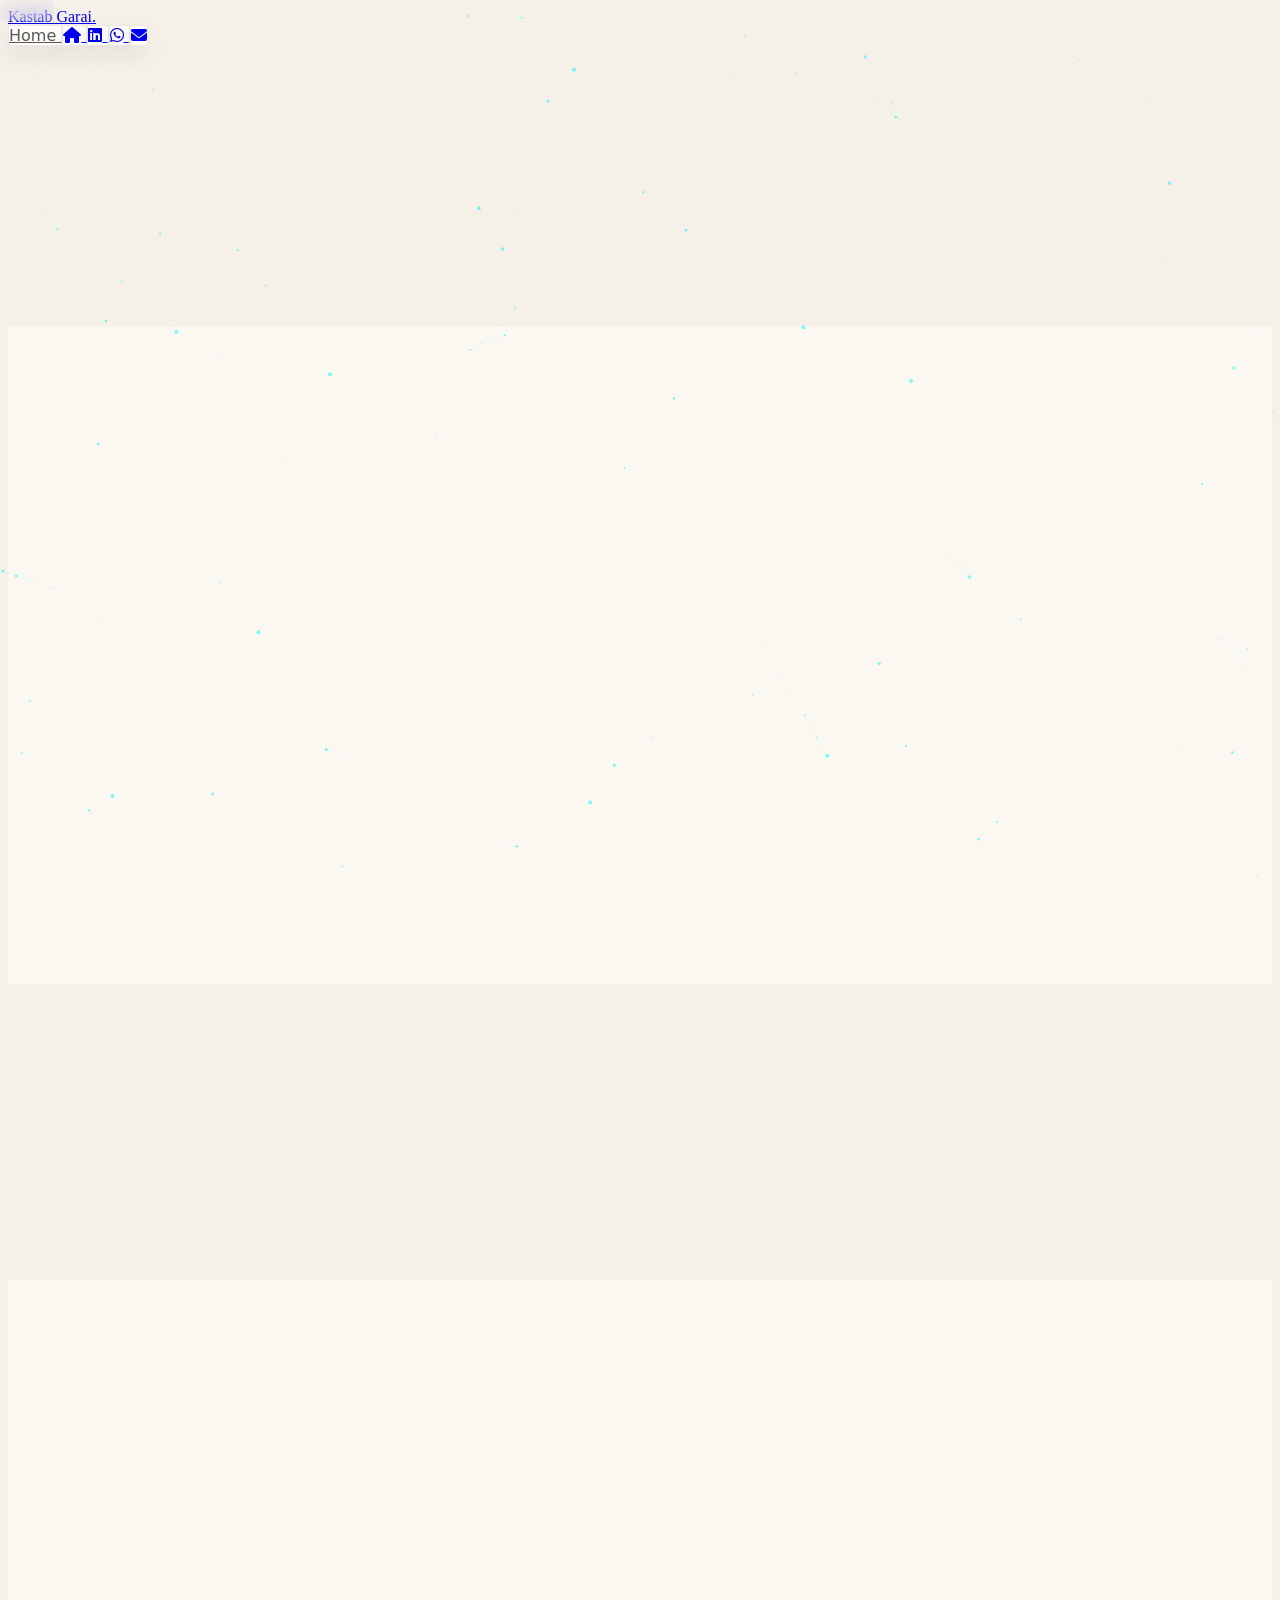
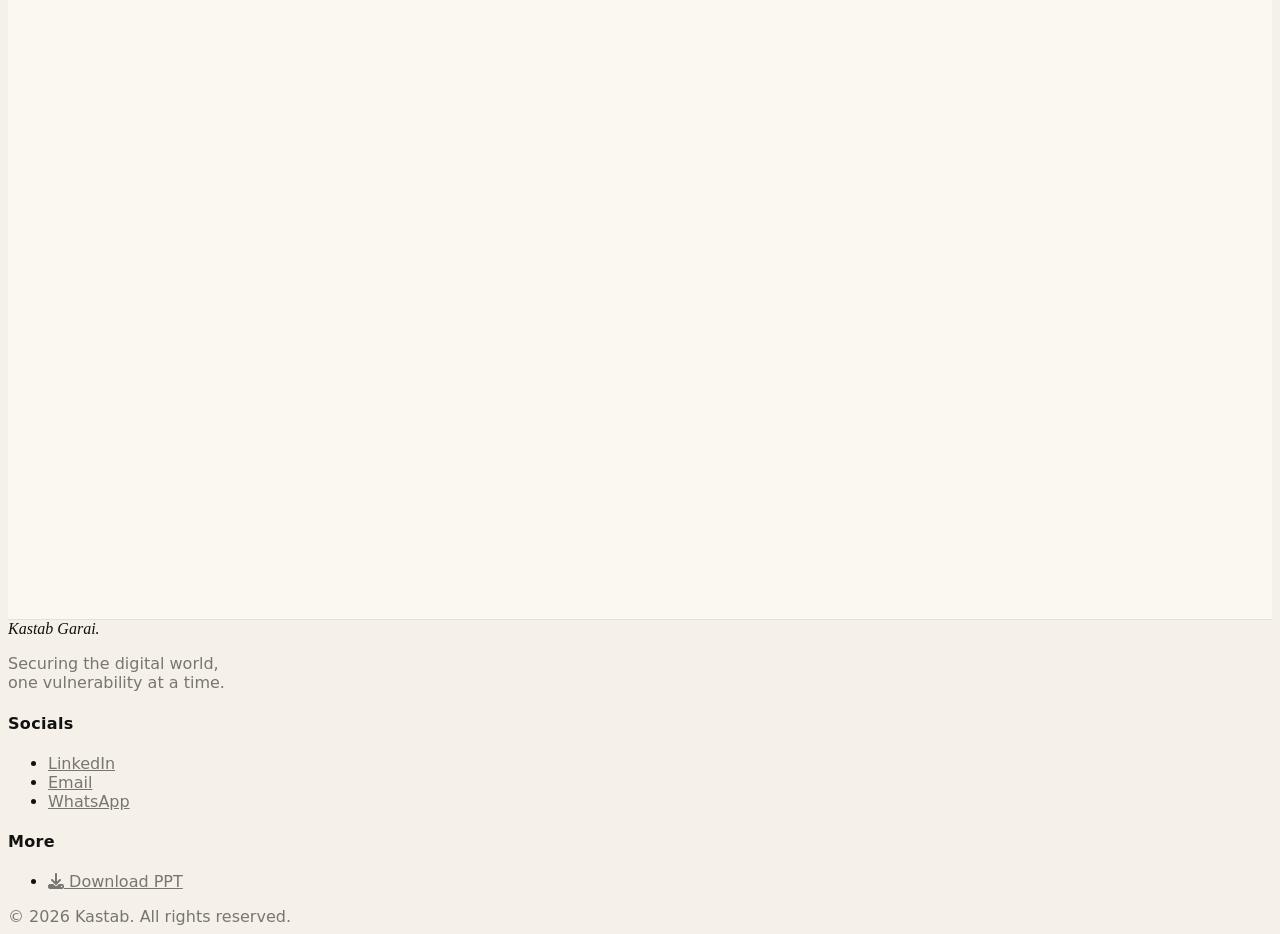
==== cyberinitiative.html @ 03d70a55 "New page updated" ====
<!doctype html>
<html lang="en" class="scroll-smooth">
  <head>
    <meta charset="UTF-8" />
    <meta name="viewport" content="width=device-width, initial-scale=1.0" />
    <title>Cyber Crime Help Initiative</title>

    <link rel="preconnect" href="https://fonts.googleapis.com" />
    <link rel="preconnect" href="https://fonts.gstatic.com" crossorigin />
    
    <link rel="stylesheet" href="https://cdnjs.cloudflare.com/ajax/libs/font-awesome/6.4.0/css/all.min.css" />
    <link rel="stylesheet" href="https://cdn.jsdelivr.net/npm/swiper@10/swiper-bundle.min.css" />
    <link rel="stylesheet" href="assets/css/style.css" />
    <link rel="stylesheet" href="assets/css/madison.css" />

    <script src="https://cdn.tailwindcss.com"></script>
    <script src="assets/js/main.js"></script>
  </head>
  <body class="w-full min-h-screen bg-dark text-white overflow-x-hidden theme-madison">
    
    <!-- NAVBAR (Reused from index.html) -->
    <nav class="flex justify-between items-center py-6 px-[5%] w-full max-w-[1400px] mx-auto relative z-40 transition-all duration-300">
      <div class="italic font-bold text-3xl text-white"
     style="font-family:'Playfair Display', serif;">
  <a href="index.html">Kastab Garai.</a>
</div>

      <div class="flex items-center gap-3 sm:gap-4">
        <a
        href="index.html"
        class="nav-pill px-5 py-2.5 rounded-full nav-link text-sm font-semibold hidden sm:inline-flex items-center"
      >
        Home
      </a>
      
      <a
        href="index.html"
        class="nav-pill w-10 h-10 rounded-full flex items-center justify-center sm:hidden"
        aria-label="Home"
      >
        <i class="fa-solid fa-house text-lg"></i>
      </a>

        <a
          href="https://www.linkedin.com/in/kastab"
          target="_blank"
          rel="noreferrer"
          class="nav-pill w-10 h-10 rounded-full flex items-center justify-center"
          aria-label="LinkedIn"
        >
          <i class="fa-brands fa-linkedin text-lg"></i>
        </a>

        <a
          href="https://wa.me/+916297197002"
          target="_blank"
          rel="noreferrer"
          class="nav-pill w-10 h-10 rounded-full flex items-center justify-center"
          aria-label="WhatsApp"
        >
          <i class="fa-brands fa-whatsapp text-lg"></i>
        </a>

        <a
          href="mailto:founder@bug2build.in"
          class="nav-pill w-10 h-10 rounded-full flex items-center justify-center"
          aria-label="Email"
        >
          <i class="fa-solid fa-envelope text-lg"></i>
        </a>
      </div>
    </nav>

    <!-- HERO SECTION -->
    <section class="relative min-h-[90vh] flex items-center justify-center overflow-hidden border-b border-accent/20">
      <canvas id="particles-bg"></canvas>
      <div class="absolute inset-0 bg-[url('[data-uri]')] pointer-events-none opacity-50"></div>
      <div class="absolute top-1/4 left-1/4 w-[30vw] h-[30vw] bg-purple/20 rounded-full blur-[100px] pointer-events-none mix-blend-screen"></div>
      <div class="absolute bottom-1/4 right-1/4 w-[25vw] h-[25vw] bg-accent/10 rounded-full blur-[100px] pointer-events-none mix-blend-screen"></div>

      <div class="relative z-10 text-center px-4 max-w-5xl mx-auto mt-10">
        <div class="mb-8 inline-block relative animate-on-scroll">
          <div class="m-shield">
            <i class="fa-solid fa-shield-halved text-4xl"></i>
          </div>
        </div>
        <h1 class="text-5xl md:text-7xl lg:text-8xl font-black mb-6 tracking-wider animate-on-scroll" style="transition-delay: 200ms;">
          CYBER CRIME
          <span class="block text-4xl md:text-5xl lg:text-6xl mt-2 text-white font-bold">HELP INITIATIVE</span>
        </h1>
        <p class="text-xl md:text-2xl mb-12 text-gray-300 font-sans max-w-2xl mx-auto animate-on-scroll" style="transition-delay: 400ms;">
          Helping victims of cyber crime — free of cost. <br/> Reclaim your digital security and peace of mind with our guided assistance.
        </p>
        <div class="flex justify-center animate-on-scroll" style="transition-delay: 600ms;">
          <a href="https://forms.gle/placeholder" target="_blank" class="btn-neon text-lg group">
            Register Now <i class="fa-solid fa-arrow-right ml-2 group-hover:translate-x-1 transition-transform"></i>
          </a>
        </div>
      </div>
    </section>

    <!-- CYBER CRIME NEWS -->
    <section id="news" class="py-24 bg-lightbg relative z-10 px-[5%]">
      <div class="max-w-[1400px] mx-auto">
        <div class="text-center mb-16 animate-on-scroll">
          <h2 class="text-4xl md:text-5xl font-bold mb-4">
            <span class="text-accent">LATEST</span> CYBER CRIME NEWS
          </h2>
          <div class="h-1 w-24 bg-gradient-to-r from-purple to-accent mx-auto rounded-full"></div>
        </div>

        <div class="grid grid-cols-1 md:grid-cols-2 lg:grid-cols-4 gap-6">
          <article class="glass-card flex flex-col h-full animate-on-scroll overflow-hidden">
            <div class="relative h-48 overflow-hidden group">
              <div class="absolute inset-0 bg-gradient-to-t from-dark to-transparent z-10"></div>
              <img src="https://images.unsplash.com/photo-1614064641913-6b71fed04a1c?auto=format&fit=crop&q=80&w=800" alt="Identity Theft" class="w-full h-full object-cover transition-transform duration-500 group-hover:scale-110">
              <div class="absolute top-4 left-4 z-20 bg-purple/90 backdrop-blur-sm text-xs px-3 py-1 font-bold rounded text-white uppercase tracking-wider">Identity Theft</div>
            </div>
            <div class="p-6 flex flex-col flex-grow">
              <h3 class="text-lg font-bold text-white mb-3 line-clamp-2">Three loans, ₹10 lakh on credit cards using IIT engineer's credentials</h3>
              <p class="text-gray-400 mb-6 flex-grow line-clamp-3 font-sans text-sm">A Mumbai engineer found out loans & credit cards were fraudulently issued in his name.</p>
              <a href="#" target="_blank" class="text-accent hover:text-white font-bold uppercase text-sm flex items-center gap-2 group mt-auto w-fit">
                Read More <i class="fa-solid fa-arrow-right text-xs group-hover:translate-x-1 transition-transform"></i>
              </a>
            </div>
          </article>

          <article class="glass-card flex flex-col h-full animate-on-scroll overflow-hidden" style="transition-delay: 100ms;">
            <div class="relative h-48 overflow-hidden group">
              <div class="absolute inset-0 bg-gradient-to-t from-dark to-transparent z-10"></div>
              <img src="https://images.unsplash.com/photo-1549419163-fdf0ab0c4767?auto=format&fit=crop&q=80&w=800" alt="Forgery" class="w-full h-full object-cover transition-transform duration-500 group-hover:scale-110">
              <div class="absolute top-4 left-4 z-20 bg-purple/90 backdrop-blur-sm text-xs px-3 py-1 font-bold rounded text-white uppercase tracking-wider">Forgery</div>
            </div>
            <div class="p-6 flex flex-col flex-grow">
              <h3 class="text-lg font-bold text-white mb-3 line-clamp-2">Delhi Police Arrests 3 For Identity Theft, Recovers 121 Aadhaar Cards</h3>
              <p class="text-gray-400 mb-6 flex-grow line-clamp-3 font-sans text-sm">Ring producing forged IDs and fake documents including Aadhaar and PAN cards uncovered.</p>
              <a href="#" target="_blank" class="text-accent hover:text-white font-bold uppercase text-sm flex items-center gap-2 group mt-auto w-fit">
                Read More <i class="fa-solid fa-arrow-right text-xs group-hover:translate-x-1 transition-transform"></i>
              </a>
            </div>
          </article>

          <article class="glass-card flex flex-col h-full animate-on-scroll overflow-hidden" style="transition-delay: 200ms;">
            <div class="relative h-48 overflow-hidden group">
              <div class="absolute inset-0 bg-gradient-to-t from-dark to-transparent z-10"></div>
              <img src="https://images.unsplash.com/photo-1526304640581-d334cdbbf45e?auto=format&fit=crop&q=80&w=800" alt="Harassment" class="w-full h-full object-cover transition-transform duration-500 group-hover:scale-110">
              <div class="absolute top-4 left-4 z-20 bg-purple/90 backdrop-blur-sm text-xs px-3 py-1 font-bold rounded text-white uppercase tracking-wider">Harassment</div>
            </div>
            <div class="p-6 flex flex-col flex-grow">
              <h3 class="text-lg font-bold text-white mb-3 line-clamp-2">Doc files stalk plaint against ex-schoolmate</h3>
              <p class="text-gray-400 mb-6 flex-grow line-clamp-3 font-sans text-sm">Complaint filed about repeated cyberstalking, threats, and harassment from a former schoolmate.</p>
              <a href="#" target="_blank" class="text-accent hover:text-white font-bold uppercase text-sm flex items-center gap-2 group mt-auto w-fit">
                Read More <i class="fa-solid fa-arrow-right text-xs group-hover:translate-x-1 transition-transform"></i>
              </a>
            </div>
          </article>

          <article class="glass-card flex flex-col h-full animate-on-scroll overflow-hidden" style="transition-delay: 300ms;">
            <div class="relative h-48 overflow-hidden group">
              <div class="absolute inset-0 bg-gradient-to-t from-dark to-transparent z-10"></div>
              <img src="https://images.unsplash.com/photo-1563986768609-322da13575f3?auto=format&fit=crop&q=80&w=800" alt="Cyberbullying" class="w-full h-full object-cover transition-transform duration-500 group-hover:scale-110">
              <div class="absolute top-4 left-4 z-20 bg-purple/90 backdrop-blur-sm text-xs px-3 py-1 font-bold rounded text-white uppercase tracking-wider">Cyberbullying</div>
            </div>
            <div class="p-6 flex flex-col flex-grow">
              <h3 class="text-xl font-bold text-white mb-3 line-clamp-2">Kerala woman ends life, male 'friend' booked</h3>
              <p class="text-gray-400 mb-6 flex-grow line-clamp-3 font-sans text-sm">After being cyberbullied online with private files, a woman prematurely took her life.</p>
              <a href="#" target="_blank" class="text-accent hover:text-white font-bold uppercase text-sm flex items-center gap-2 group mt-auto w-fit">
                Read More <i class="fa-solid fa-arrow-right text-xs group-hover:translate-x-1 transition-transform"></i>
              </a>
            </div>
          </article>
        </div>
      </div>
    </section>

    <!-- TESTIMONIALS -->
    <section id="testimonials" class="py-24 bg-dark relative border-t border-b border-purple/20">
      <div class="max-w-[1400px] mx-auto px-[5%] relative z-10">
        <div class="text-center mb-16 animate-on-scroll">
          <h2 class="text-4xl md:text-5xl font-bold mb-4">
            <span class="text-purple text-glow-purple">IMPACT</span> STORIES
          </h2>
          <p class="text-gray-400 max-w-2xl mx-auto font-sans">Hear directly from those we've helped secure and protect.</p>
        </div>

        <div class="swiper testimonialSwiper pb-12 animate-on-scroll">
          <div class="swiper-wrapper">
            <div class="swiper-slide w-64 md:w-80 h-[450px]">
              <a href="https://www.youtube.com/shorts/placeholder1" target="_blank" class="block w-full h-full relative rounded-2xl overflow-hidden glass-card-purple shadow-lg border border-white/10 group">
                <img src="https://images.unsplash.com/photo-1573164713988-8665fc963095?auto=format&fit=crop&q=80&w=400&h=711" alt="Testimonial 1" class="absolute inset-0 w-full h-full object-cover">
                <div class="absolute inset-0 bg-gradient-to-t from-black/90 via-black/40 to-black/10"></div>
                <div class="absolute inset-0 flex items-center justify-center opacity-0 group-hover:opacity-100 transition-opacity bg-black/40 backdrop-blur-sm">
                  <div class="w-16 h-16 bg-red-600 rounded-full flex items-center justify-center text-white text-2xl shadow-[0_0_20px_rgba(255,0,0,0.5)]">
                    <i class="fa-solid fa-play ml-1"></i>
                  </div>
                </div>
                <div class="absolute bottom-6 left-6 right-6">
                  <h4 class="text-white font-bold text-lg mb-1">Recovered Funds</h4>
                  <p class="text-gray-300 text-sm font-sans line-clamp-2">"They helped me trace the fraudsters and get my stolen money back."</p>
                </div>
              </a>
            </div>

            <div class="swiper-slide w-64 md:w-80 h-[450px]">
              <a href="https://www.youtube.com/shorts/placeholder2" target="_blank" class="block w-full h-full relative rounded-2xl overflow-hidden glass-card shadow-lg border border-white/10 group">
                <img src="https://images.unsplash.com/photo-1549692520-acc6669e2f0c?auto=format&fit=crop&q=80&w=400&h=711" alt="Testimonial 2" class="absolute inset-0 w-full h-full object-cover">
                <div class="absolute inset-0 bg-gradient-to-t from-black/90 via-black/40 to-black/10"></div>
                <div class="absolute inset-0 flex items-center justify-center opacity-0 group-hover:opacity-100 transition-opacity bg-black/40 backdrop-blur-sm">
                  <div class="w-16 h-16 bg-red-600 rounded-full flex items-center justify-center text-white text-2xl shadow-[0_0_20px_rgba(255,0,0,0.5)]">
                    <i class="fa-solid fa-play ml-1"></i>
                  </div>
                </div>
                <div class="absolute bottom-6 left-6 right-6">
                  <h4 class="text-white font-bold text-lg mb-1">Identity Restored</h4>
                  <p class="text-gray-300 text-sm font-sans line-clamp-2">"My hacked social accounts are finally secure again thanks to the initiative."</p>
                </div>
              </a>
            </div>

            <div class="swiper-slide w-64 md:w-80 h-[450px]">
              <a href="https://www.youtube.com/shorts/placeholder3" target="_blank" class="block w-full h-full relative rounded-2xl overflow-hidden glass-card shadow-lg border border-white/10 group">
                <img src="https://images.unsplash.com/photo-1560250097-0b93528c311a?auto=format&fit=crop&q=80&w=400&h=711" alt="Testimonial 3" class="absolute inset-0 w-full h-full object-cover">
                <div class="absolute inset-0 bg-gradient-to-t from-black/90 via-black/40 to-black/10"></div>
                <div class="absolute inset-0 flex items-center justify-center opacity-0 group-hover:opacity-100 transition-opacity bg-black/40 backdrop-blur-sm">
                  <div class="w-16 h-16 bg-red-600 rounded-full flex items-center justify-center text-white text-2xl shadow-[0_0_20px_rgba(255,0,0,0.5)]">
                    <i class="fa-solid fa-play ml-1"></i>
                  </div>
                </div>
                <div class="absolute bottom-6 left-6 right-6">
                  <h4 class="text-white font-bold text-lg mb-1">Fraud Prevention</h4>
                  <p class="text-gray-300 text-sm font-sans line-clamp-2">"The awareness sessions saved my company from a massive phishing attack."</p>
                </div>
              </a>
            </div>

            <div class="swiper-slide w-64 md:w-80 h-[450px]">
              <a href="https://www.youtube.com/shorts/placeholder4" target="_blank" class="block w-full h-full relative rounded-2xl overflow-hidden glass-card shadow-lg border border-white/10 group">
                <img src="https://images.unsplash.com/photo-1551836022-d5d88e9218df?auto=format&fit=crop&q=80&w=400&h=711" alt="Testimonial 4" class="absolute inset-0 w-full h-full object-cover">
                <div class="absolute inset-0 bg-gradient-to-t from-black/90 via-black/40 to-black/10"></div>
                <div class="absolute inset-0 flex items-center justify-center opacity-0 group-hover:opacity-100 transition-opacity bg-black/40 backdrop-blur-sm">
                  <div class="w-16 h-16 bg-red-600 rounded-full flex items-center justify-center text-white text-2xl shadow-[0_0_20px_rgba(255,0,0,0.5)]">
                    <i class="fa-solid fa-play ml-1"></i>
                  </div>
                </div>
                <div class="absolute bottom-6 left-6 right-6">
                  <h4 class="text-white font-bold text-lg mb-1">Stalking Resolved</h4>
                  <p class="text-gray-300 text-sm font-sans line-clamp-2">"I felt safe again after they helped track down my cyberstalker."</p>
                </div>
              </a>
            </div>
          </div>
          <div class="swiper-pagination mt-10"></div>
          <div class="swiper-button-next"></div>
<div class="swiper-button-prev"></div>
        </div>
      </div>
    </section>

    <!-- FAQ -->
    <section class="bg-lightbg py-24 relative z-10" id="faq">
      <div class="max-w-3xl mx-auto px-[5%]">
        <div class="text-center mb-16 animate-on-scroll">
          <h2 class="text-4xl md:text-5xl font-bold mb-4">
            FREQUENTLY ASKED <span class="text-accent">QUESTIONS</span>
          </h2>
        </div>

        <div id="faq-container" class="space-y-4">
          <div class="glass-card rounded-xl p-1 animate-on-scroll">
            <button class="w-full flex justify-between items-center px-6 py-5 focus:outline-none" onclick="toggleFaq(0)">
              <span class="font-bold text-lg font-sans text-left pr-4">Is this service completely free?</span>
              <svg id="faq-icon-0" class="w-6 h-6 text-gray-500 transform transition-all duration-300 flex-shrink-0" fill="none" stroke="currentColor" viewBox="0 0 24 24"><path stroke-linecap="round" stroke-linejoin="round" stroke-width="2" d="M12 4v16m8-8H4"></path></svg>
            </button>
            <div id="faq-answer-0" class="max-h-0 overflow-hidden transition-all duration-500 ease-in-out px-6">
              <div class="border-t border-white/10 my-2"></div>
              <p class="py-4 text-gray-400 font-sans">Yes, our initiative is completely free. We aim to support cyber crime victims without any financial burden.</p>
            </div>
          </div>

          <div class="glass-card rounded-xl p-1 animate-on-scroll" style="transition-delay: 100ms;">
            <button class="w-full flex justify-between items-center px-6 py-5 focus:outline-none" onclick="toggleFaq(1)">
              <span class="font-bold text-lg font-sans text-left pr-4">What types of cyber crimes do you assist with?</span>
              <svg id="faq-icon-1" class="w-6 h-6 text-gray-500 transform transition-all duration-300 flex-shrink-0" fill="none" stroke="currentColor" viewBox="0 0 24 24"><path stroke-linecap="round" stroke-linejoin="round" stroke-width="2" d="M12 4v16m8-8H4"></path></svg>
            </button>
            <div id="faq-answer-1" class="max-h-0 overflow-hidden transition-all duration-500 ease-in-out px-6">
              <div class="border-t border-white/10 my-2"></div>
              <p class="py-4 text-gray-400 font-sans">We assist with identity theft, financial fraud, social media hacking, cyberbullying, harassment, and providing legal guidance.</p>
            </div>
          </div>

          <div class="glass-card rounded-xl p-1 animate-on-scroll" style="transition-delay: 200ms;">
            <button class="w-full flex justify-between items-center px-6 py-5 focus:outline-none" onclick="toggleFaq(2)">
              <span class="font-bold text-lg font-sans text-left pr-4">How do I register my complaint?</span>
              <svg id="faq-icon-2" class="w-6 h-6 text-gray-500 transform transition-all duration-300 flex-shrink-0" fill="none" stroke="currentColor" viewBox="0 0 24 24"><path stroke-linecap="round" stroke-linejoin="round" stroke-width="2" d="M12 4v16m8-8H4"></path></svg>
            </button>
            <div id="faq-answer-2" class="max-h-0 overflow-hidden transition-all duration-500 ease-in-out px-6">
              <div class="border-t border-white/10 my-2"></div>
              <p class="py-4 text-gray-400 font-sans">Click the "Register Now" button at the top of the page. This will redirect you to a secure Google Form.</p>
            </div>
          </div>
        </div>
      </div>
    </section>

    <!-- FOOTER (Reused from index.html) -->
    <footer class="bg-dark border-t border-white/10 pt-16 px-[5%] pb-8 relative z-10 text-white">
      <div class="max-w-[1400px] mx-auto flex flex-col md:flex-row justify-between items-start gap-12 flex-wrap">
        <div>
          <div class="font-serif italic text-4xl mb-5">Kastab Garai.</div>
          <p class="leading-relaxed text-gray-400 font-sans">
            Securing the digital world, <br />one vulnerability at a time.
          </p>
        </div>
        <div class="flex flex-row gap-16 sm:gap-24 flex-wrap">
          <div class="flex flex-col gap-5">
            <h4 class="font-oswald text-xl text-accent tracking-wide">Socials</h4>
            <ul class="space-y-3 font-sans">
              <li><a href="https://www.linkedin.com/in/kastab" target="_blank" class="text-gray-400 hover:text-white transition-colors">LinkedIn</a></li>
              <li><a href="mailto:founder@bug2build.in" class="text-gray-400 hover:text-white transition-colors">Email</a></li>
              <li><a href="https://wa.me/+916297197002" target="_blank" class="text-gray-400 hover:text-white transition-colors">WhatsApp</a></li>
            </ul>
          </div>
          <div class="flex flex-col gap-5">
            <h4 class="font-oswald text-xl text-accent tracking-wide">More</h4>
            <ul class="space-y-3 font-sans">
              <li>
                <a href="ppt-download.html" target="_blank" class="text-gray-400 hover:text-white transition-colors flex items-center gap-2 group">
                  <i class="fa-solid fa-download text-sm group-hover:-translate-y-0.5 transition-transform"></i> Download PPT
                </a>
              </li>
            </ul>
          </div>
        </div>
      </div>
      <div class="mt-12 border-t border-white/10 pt-6 text-center text-gray-500 text-sm font-sans">
        &copy; 2026 Kastab. All rights reserved.
      </div>
    </footer>

    <script src="https://cdn.jsdelivr.net/npm/swiper@10/swiper-bundle.min.js"></script>
    <script>
      // Particles Initialization specifically for cyberinitiative
      const canvas = document.getElementById('particles-bg');
      if (canvas) {
        const ctx = canvas.getContext('2d');
        canvas.width = window.innerWidth;
        canvas.height = window.innerHeight;
        let particlesArray = [];
        class Particle {
          constructor() {
            this.x = Math.random() * canvas.width;
            this.y = Math.random() * canvas.height;
            this.size = Math.random() * 2;
            this.speedX = (Math.random() - 0.5) * 0.5;
            this.speedY = (Math.random() - 0.5) * 0.5;
          }
          update() {
            this.x += this.speedX; this.y += this.speedY;
            if (this.x < 0 || this.x > canvas.width) this.speedX *= -1;
            if (this.y < 0 || this.y > canvas.height) this.speedY *= -1;
          }
          draw() {
            ctx.fillStyle = 'rgba(0, 243, 255, 0.5)';
            ctx.beginPath(); ctx.arc(this.x, this.y, this.size, 0, Math.PI * 2); ctx.fill();
          }
        }
        function init() {
          particlesArray = [];
          for (let i = 0; i < (canvas.width * canvas.height) / 10000; i++) particlesArray.push(new Particle());
        }
        function animate() {
          ctx.clearRect(0, 0, canvas.width, canvas.height);
          for (let i = 0; i < particlesArray.length; i++) {
            particlesArray[i].update(); particlesArray[i].draw();
            for (let j = i; j < particlesArray.length; j++) {
              const dx = particlesArray[i].x - particlesArray[j].x, dy = particlesArray[i].y - particlesArray[j].y, distance = Math.sqrt(dx*dx + dy*dy);
              if (distance < 100) { ctx.beginPath(); ctx.strokeStyle = `rgba(0, 243, 255, ${0.1 - distance/1000})`; ctx.lineWidth = 0.5; ctx.moveTo(particlesArray[i].x, particlesArray[i].y); ctx.lineTo(particlesArray[j].x, particlesArray[j].y); ctx.stroke(); }
            }
          }
          requestAnimationFrame(animate);
        }
        init(); animate();
        window.addEventListener('resize', () => { canvas.width = window.innerWidth; canvas.height = window.innerHeight; init(); });
      }

      // Swiper Init
      if (typeof Swiper !== 'undefined') {
        new Swiper('.testimonialSwiper', {
          effect: "coverflow", grabCursor: true, centeredSlides: true, slidesPerView: "auto",
          coverflowEffect: { rotate: 30, stretch: 0, depth: 100, modifier: 1, slideShadows: false },
          loop: true, pagination: { el: ".swiper-pagination", clickable: true },
          navigation: { nextEl: ".swiper-button-next", prevEl: ".swiper-button-prev" },
          breakpoints: { 320: { slidesPerView: 1 }, 768: { slidesPerView: 2 }, 1024: { slidesPerView: 3 } }
        });
      }

      // FAQ Toggle Function
      window.toggleFaq = function(index) {
        const faqAnswer = document.getElementById(`faq-answer-${index}`);
        const faqIcon = document.getElementById(`faq-icon-${index}`);
        if (faqAnswer.style.maxHeight && faqAnswer.style.maxHeight !== "0px") {
          faqAnswer.style.maxHeight = "0"; faqIcon.style.transform = "rotate(0deg)"; faqIcon.style.color = "";
        } else {
          faqAnswer.style.maxHeight = faqAnswer.scrollHeight + "px"; faqIcon.style.transform = "rotate(45deg)"; faqIcon.style.color = "#00f3ff";
        }
      };
    </script>
  </body>
</html>
---- assets/css/style.css ----
@import url('https://fonts.googleapis.com/css2?family=Orbitron:wght@400;500;700;900&family=Rajdhani:wght@400;500;600;700&display=swap');

body {
  background-color: #0a0a0f !important;
  color: #e0e0ff !important;
  font-family: 'Rajdhani', sans-serif !important;
}

h1, h2, h3, h4, h5, h6, .font-serif, .font-oswald {
  font-family: 'Orbitron', sans-serif !important;
  font-style: normal !important;
}

.text-glow-blue { text-shadow: 0 0 10px rgba(0, 243, 255, 0.7); }
.text-glow-purple { text-shadow: 0 0 10px rgba(188, 19, 254, 0.7); }

.glass-card {
  background: rgba(15, 15, 25, 0.6);
  backdrop-filter: blur(10px);
  border: 1px solid rgba(0, 243, 255, 0.1);
  transition: all 0.3s ease;
  border-radius: 12px;
}
.glass-card:hover {
  border-color: rgba(0, 243, 255, 0.5);
  box-shadow: 0 0 20px rgba(0, 243, 255, 0.2);
  transform: translateY(-5px);
}
.glass-card-purple:hover {
  border-color: rgba(188, 19, 254, 0.5);
  box-shadow: 0 0 20px rgba(188, 19, 254, 0.2);
  transform: translateY(-5px);
}

.btn-neon {
  position: relative;
  display: inline-flex;
  padding: 0.75rem 2rem;
  font-family: 'Orbitron', sans-serif;
  font-weight: 700;
  text-transform: uppercase;
  color: #fff;
  background: transparent;
  border: 1px solid #00f3ff;
  border-radius: 4px;
  transition: all 0.3s ease;
  overflow: hidden;
  z-index: 1;
}
.btn-neon::before {
  content: '';
  position: absolute;
  top: 0; left: -100%; width: 100%; height: 100%;
  background: linear-gradient(90deg, transparent, rgba(0, 243, 255, 0.4), transparent);
  transition: all 0.5s ease;
  z-index: -1;
}
.btn-neon:hover {
  box-shadow: 0 0 15px #00f3ff, inset 0 0 10px #00f3ff;
  text-shadow: 0 0 5px #fff;
  color: #fff;
}
.btn-neon:hover::before { left: 100%; }

.animate-on-scroll {
  opacity: 0;
  transform: translateY(30px);
  transition: opacity 0.8s ease-out, transform 0.8s ease-out;
}
.animate-on-scroll.is-visible {
  opacity: 1;
  transform: translateY(0);
}

@media (prefers-reduced-motion: reduce) {
  .animate-on-scroll,
  .animate-on-scroll.is-visible {
    transition: none !important;
    transform: none !important;
    opacity: 1 !important;
  }
}

.mask-gradient {
    mask-image: linear-gradient(to bottom, black 85%, transparent 100%);
    -webkit-mask-image: linear-gradient(to bottom, black 85%, transparent 100%);
}

::-webkit-scrollbar { width: 8px; }
::-webkit-scrollbar-track { background: #0a0a0f; }
::-webkit-scrollbar-thumb { background: #1a1a2e; border-radius: 4px; border: 1px solid #00f3ff; }
::-webkit-scrollbar-thumb:hover { background: #bc13fe; }

.swiper-pagination-bullet { background: #8a8a9e; }
.swiper-pagination-bullet-active { background: #00f3ff !important; box-shadow: 0 0 10px #00f3ff; }
.swiper-button-next, .swiper-button-prev { color: #00f3ff !important; text-shadow: 0 0 10px rgba(0, 243, 255, 0.5); }

#particles-bg {
  position: absolute;
  top: 0;
  left: 0;
  width: 100%;
  height: 100%;
  z-index: 0;
  pointer-events: none;
}
---- assets/css/madison.css ----
/* Madison-inspired light theme overrides
   Applied by adding `theme-madison` to <body>. */
@import url('https://fonts.googleapis.com/css2?family=Orbitron:wght@400;500;700;900&family=Rajdhani:wght@400;500;600;700&display=swap');

.theme-madison {
  --m-bg: #f6f1e8;
  --m-bg-2: #fbf8f2;
  --m-text: #111111;
  --m-muted: rgba(17, 17, 17, 0.72);
  --m-muted-2: rgba(17, 17, 17, 0.55);
  --m-card: rgba(255, 255, 255, 0.65);
  --m-border: rgba(17, 17, 17, 0.08);
  --m-shadow: 0 20px 45px rgba(17, 17, 17, 0.12);
  --m-pill: rgba(255, 255, 255, 0.75);
}

/* Fonts: prefer existing Google fonts already loaded */
.theme-madison body,
body.theme-madison {
  background: var(--m-bg) !important;
  color: var(--m-text) !important;
  font-family: "Inter", system-ui, -apple-system, Segoe UI, Roboto, Arial, sans-serif !important;
}

.theme-madison h1,
.theme-madison h2,
.theme-madison h3,
.theme-madison h4,
.theme-madison h5,
.theme-madison h6,
.theme-madison .font-oswald {
  font-family: "Oswald", system-ui, -apple-system, Segoe UI, Roboto, Arial, sans-serif !important;
  letter-spacing: 0.02em;
}

.theme-madison .font-serif {
  font-family: "Playfair Display", Georgia, "Times New Roman", serif !important;
  font-style: italic !important;
}

/* Utility remaps (override Tailwind classes used throughout pages) */
.theme-madison .bg-dark { background-color: var(--m-bg) !important; }
.theme-madison .bg-lightbg { background-color: var(--m-bg-2) !important; }
.theme-madison .text-white { color: var(--m-text) !important; }
.theme-madison .text-gray-300 { color: var(--m-muted) !important; }
.theme-madison .text-gray-400 { color: var(--m-muted-2) !important; }
.theme-madison .text-gray-500 { color: var(--m-muted-2) !important; }
.theme-madison .border-accent { border-color: var(--m-text) !important; }

/* Hero background glow -> warm wash like reference */
.theme-madison .bg-hero-glow {
  background: radial-gradient(circle at 50% 35%, rgba(255, 196, 110, 0.55) 0%, rgba(246, 241, 232, 0.85) 55%, rgba(246, 241, 232, 1) 75%) !important;
}

/* Nav styling */
.theme-madison nav {
  color: var(--m-text) !important;
}

.theme-madison .nav-pill {
  background: var(--m-pill);
  border: 1px solid var(--m-border);
  backdrop-filter: blur(10px);
  box-shadow: 0 10px 25px rgba(17, 17, 17, 0.08);
}

.theme-madison .nav-link {
  color: rgba(17, 17, 17, 0.7) !important;
}
.theme-madison .nav-link:hover {
  color: var(--m-text) !important;
}

.theme-madison .btn-contact {
  background: #111 !important;
  color: #fff !important;
  border: 1px solid rgba(17, 17, 17, 0.9) !important;
  border-radius: 9999px !important;
  padding: 0.7rem 1.2rem !important;
  font-weight: 700 !important;
  transition: transform 200ms ease, box-shadow 200ms ease, background 200ms ease !important;
  box-shadow: 0 12px 26px rgba(17, 17, 17, 0.22) !important;
}
.theme-madison .btn-contact:hover {
  transform: translateY(-1px) !important;
  box-shadow: 0 18px 34px rgba(17, 17, 17, 0.28) !important;
  background: #0b0b0b !important;
}

/* Cards */
.theme-madison .glass-card {
  background: var(--m-card) !important;
  border: 1px solid var(--m-border) !important;
  box-shadow: 0 10px 24px rgba(17, 17, 17, 0.08) !important;
}
.theme-madison .glass-card:hover {
  border-color: rgba(17, 17, 17, 0.16) !important;
  box-shadow: var(--m-shadow) !important;
  transform: translateY(-4px) !important;
}

/* Section headings (left border like reference but black) */
.theme-madison .section-heading {
  border-left: 5px solid var(--m-text) !important;
  padding-left: 1.25rem !important;
}

/* Existing headings in pages use Tailwind border-l-[5px] + pl-5 */
.theme-madison h2.border-l-\[5px\] {
  border-left-color: var(--m-text) !important;
}

/* In light theme, accent should feel like ink (black) */
.theme-madison .text-accent { color: var(--m-text) !important; }
.theme-madison .bg-accent { background-color: var(--m-text) !important; }

/* CTA buttons that were neon -> clean black */
.theme-madison .btn-neon {
  border-color: rgba(17, 17, 17, 0.9) !important;
  color: #fff !important;
  background: #111 !important;
  border-radius: 9999px !important;
  letter-spacing: 0.06em !important;
  box-shadow: 0 14px 30px rgba(17, 17, 17, 0.22) !important;
}
.theme-madison .btn-neon::before { display: none !important; }
.theme-madison .btn-neon:hover {
  box-shadow: 0 18px 36px rgba(17, 17, 17, 0.28) !important;
  transform: translateY(-1px) !important;
}

/* Make the availability pill match reference */
.theme-madison .availability-pill {
  background: rgba(255, 255, 255, 0.75) !important;
  color: rgba(17, 17, 17, 0.78) !important;
  border: 1px solid rgba(17, 17, 17, 0.08) !important;
  backdrop-filter: blur(10px);
}
.theme-madison .availability-dot {
  background: #ffb200 !important;
  box-shadow: 0 0 0 5px rgba(255, 178, 0, 0.25) !important;
}

/* Tone down heavy blend modes from dark theme */
.theme-madison .mix-blend-difference { mix-blend-mode: normal !important; }

/* Buttons */
.theme-madison .m-btn {
  display: inline-flex;
  align-items: center;
  justify-content: center;
  gap: 0.75rem;
  border-radius: 9999px;
  padding: 0.95rem 1.6rem;
  font-weight: 700;
  transition: transform 200ms ease, box-shadow 200ms ease, background 200ms ease, border-color 200ms ease, color 200ms ease;
  will-change: transform;
}
.theme-madison .m-btn:active { transform: translateY(0); }
.theme-madison .m-btn-primary {
  background: #111;
  color: #fff !important;
  border: 1px solid rgba(17, 17, 17, 0.92);
  box-shadow: 0 12px 26px rgba(17, 17, 17, 0.22);
}
.theme-madison .m-btn-primary:hover {
  background: #0b0b0b;
  transform: translateY(-1px);
  box-shadow: 0 18px 34px rgba(17, 17, 17, 0.28);
}
.theme-madison .m-btn-ghost {
  background: rgba(255, 255, 255, 0.75);
  color: rgba(17, 17, 17, 0.85) !important;
  border: 1px solid var(--m-border);
  box-shadow: 0 10px 22px rgba(17, 17, 17, 0.10);
}
.theme-madison .m-btn-ghost:hover {
  color: var(--m-text) !important;
  border-color: rgba(17, 17, 17, 0.14);
  transform: translateY(-1px);
  box-shadow: 0 16px 30px rgba(17, 17, 17, 0.14);
}

/* Cyberinitiative shield */
.theme-madison .m-shield {
  width: 92px;
  height: 92px;
  border-radius: 9999px;
  display: inline-flex;
  align-items: center;
  justify-content: center;
  background: rgba(255, 255, 255, 0.78);
  border: 1px solid rgba(17, 17, 17, 0.10);
  box-shadow: 0 18px 40px rgba(17, 17, 17, 0.12);
}
.theme-madison .m-shield i {
  color: rgba(17, 17, 17, 0.92) !important;
}

/* Footer */
.theme-madison footer {
  background: var(--m-bg-2) !important;
  color: var(--m-text) !important;
  border-top: 1px solid var(--m-border) !important;
}
.theme-madison footer .border-neutral-800,
.theme-madison footer .border-white\/10 {
  border-color: var(--m-border) !important;
}
.theme-madison footer a {
  color: rgba(17, 17, 17, 0.65) !important;
}
.theme-madison footer a:hover {
  color: var(--m-text) !important;
}

/* Welcome popup */
.theme-madison #welcome-popup {
  background: rgba(17, 17, 17, 0.45) !important;
}
.theme-madison #welcome-popup .popup-content {
  background: rgba(255, 255, 255, 0.82) !important;
  border-color: rgba(17, 17, 17, 0.10) !important;
  box-shadow: 0 40px 90px rgba(17, 17, 17, 0.25) !important;
}
.theme-madison #welcome-popup #close-popup {
  background: rgba(17, 17, 17, 0.06) !important;
  color: rgba(17, 17, 17, 0.65) !important;
}
.theme-madison #welcome-popup #close-popup:hover {
  background: rgba(17, 17, 17, 0.10) !important;
  color: rgba(17, 17, 17, 0.9) !important;
}
.theme-madison #welcome-popup #popup-title {
  color: var(--m-text) !important;
}
.theme-madison #welcome-popup #popup-desc {
  color: rgba(17, 17, 17, 0.65) !important;
}
.theme-madison #welcome-popup .popup-cta {
  background: #111 !important;
  color: #fff !important;
}
.theme-madison #welcome-popup .popup-cta:hover {
  background: #0b0b0b !important;
}

/* Respect reduced-motion */
@media (prefers-reduced-motion: reduce) {
  .theme-madison * {
    scroll-behavior: auto !important;
  }
}
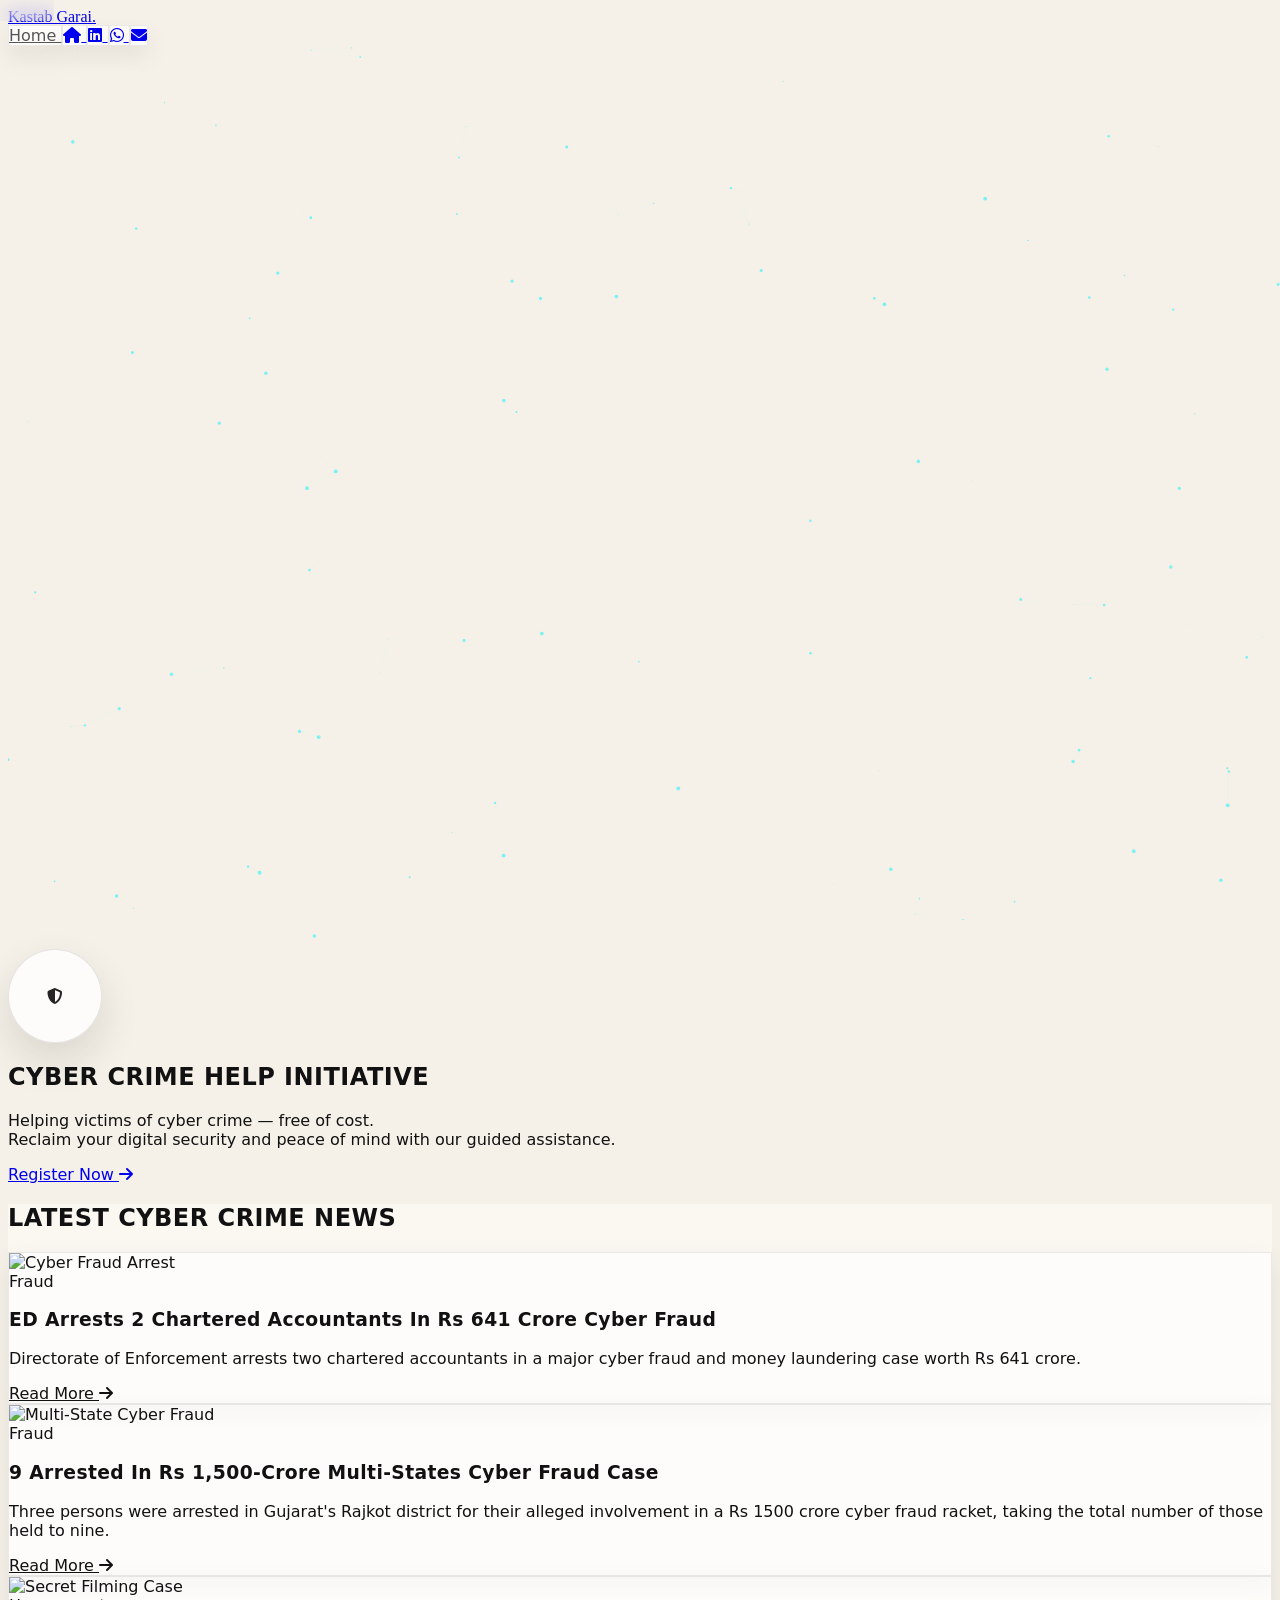
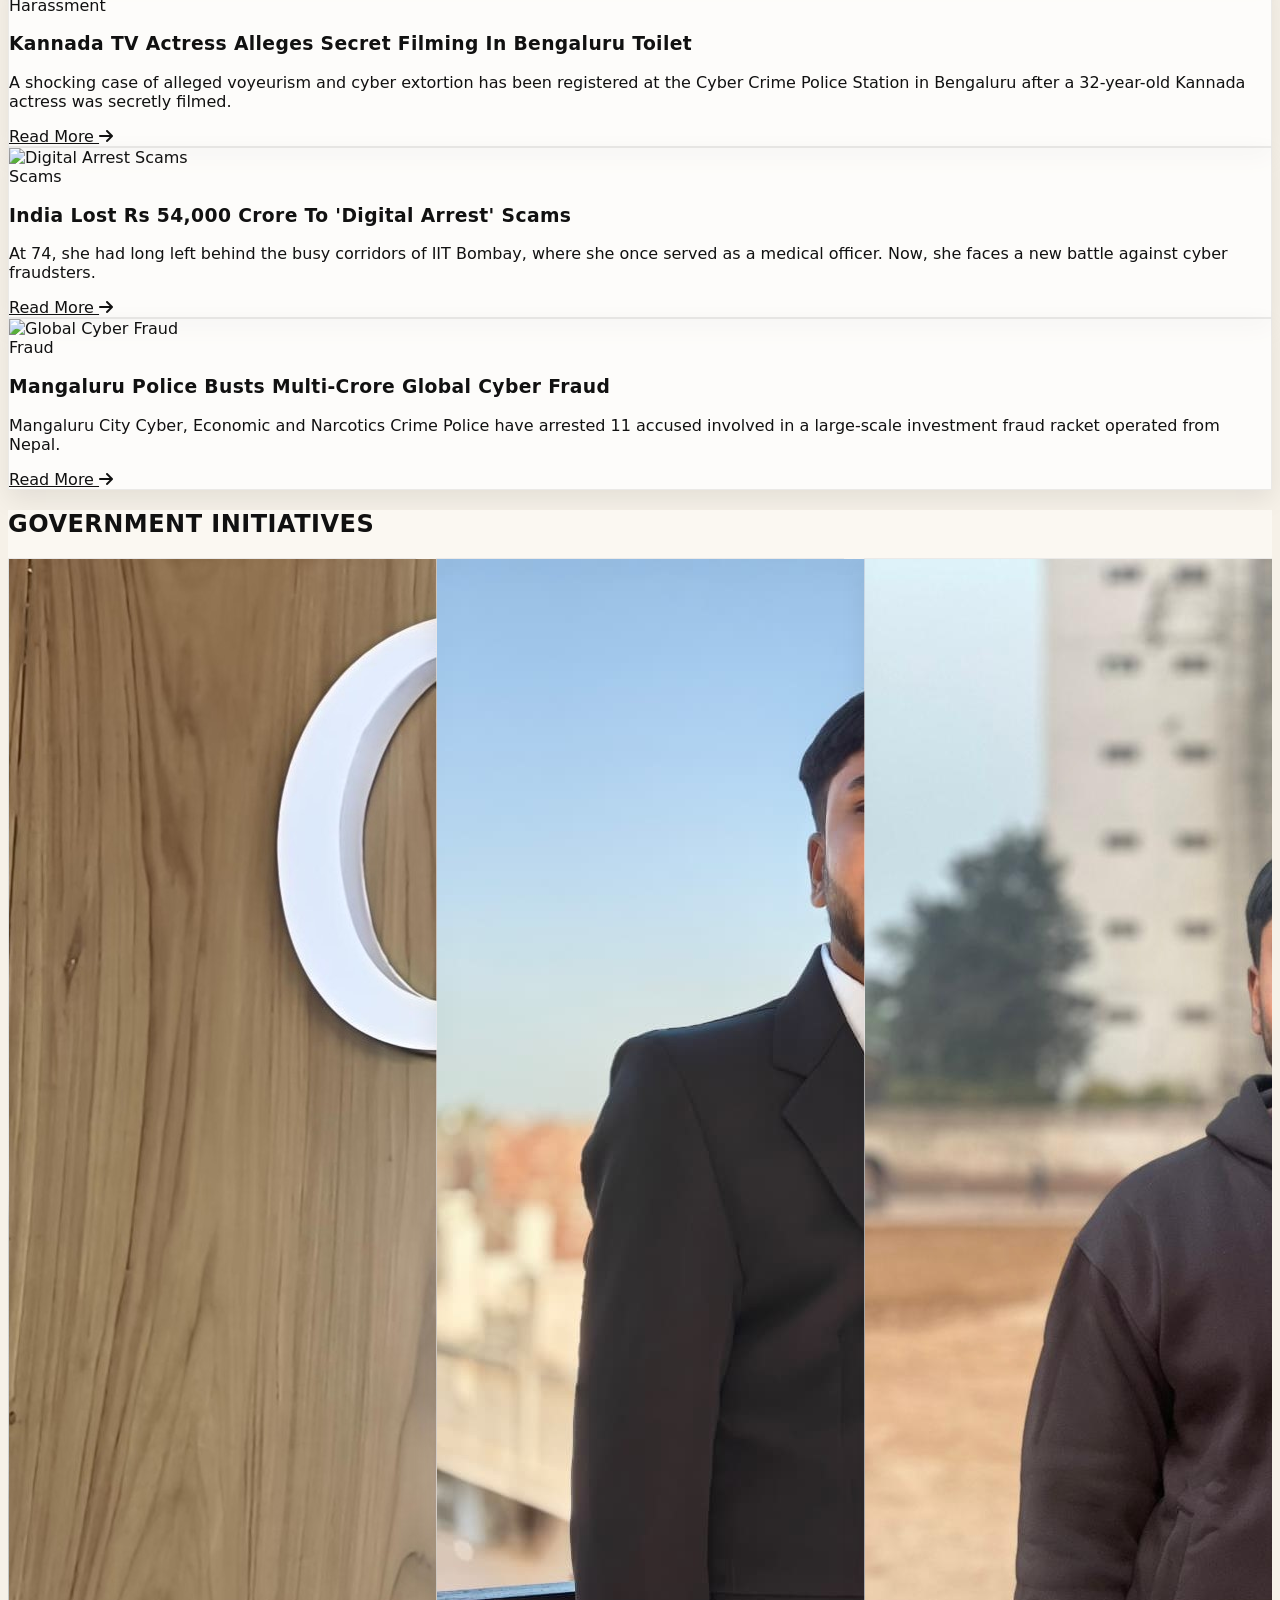
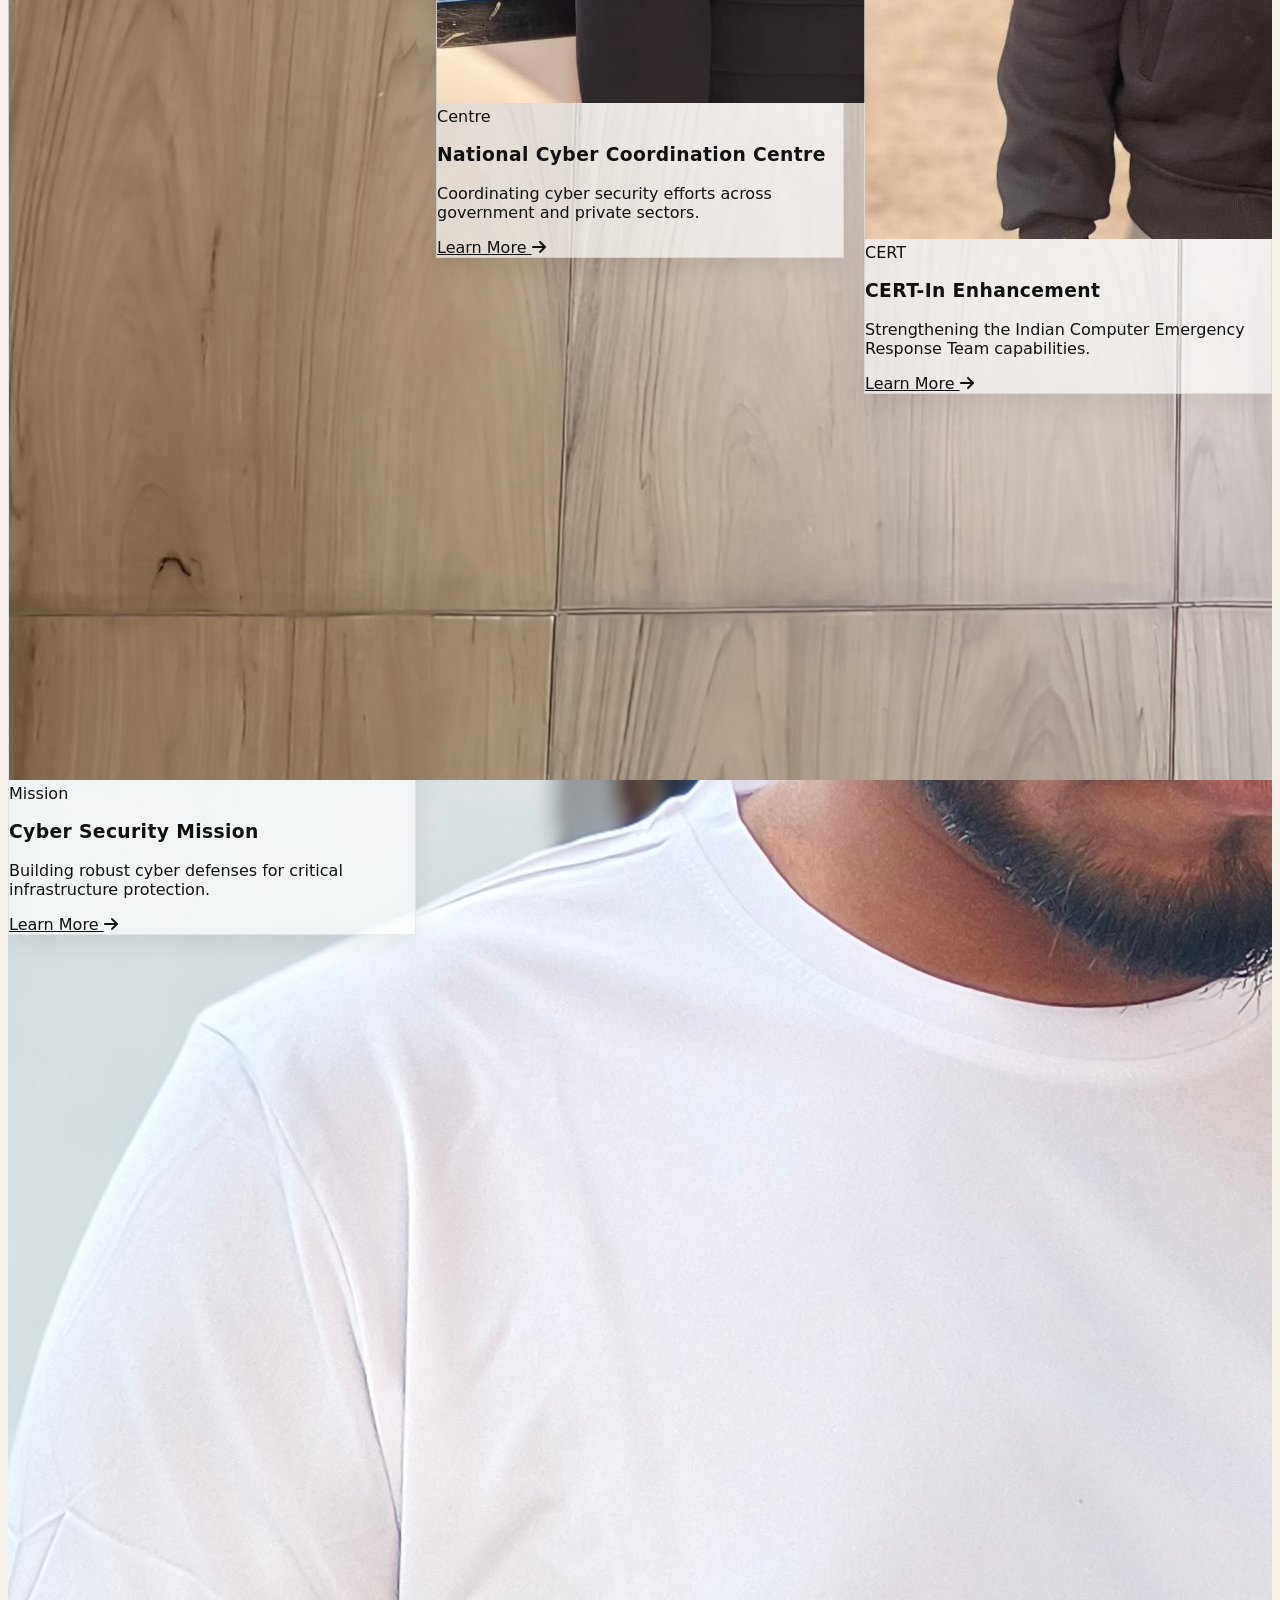
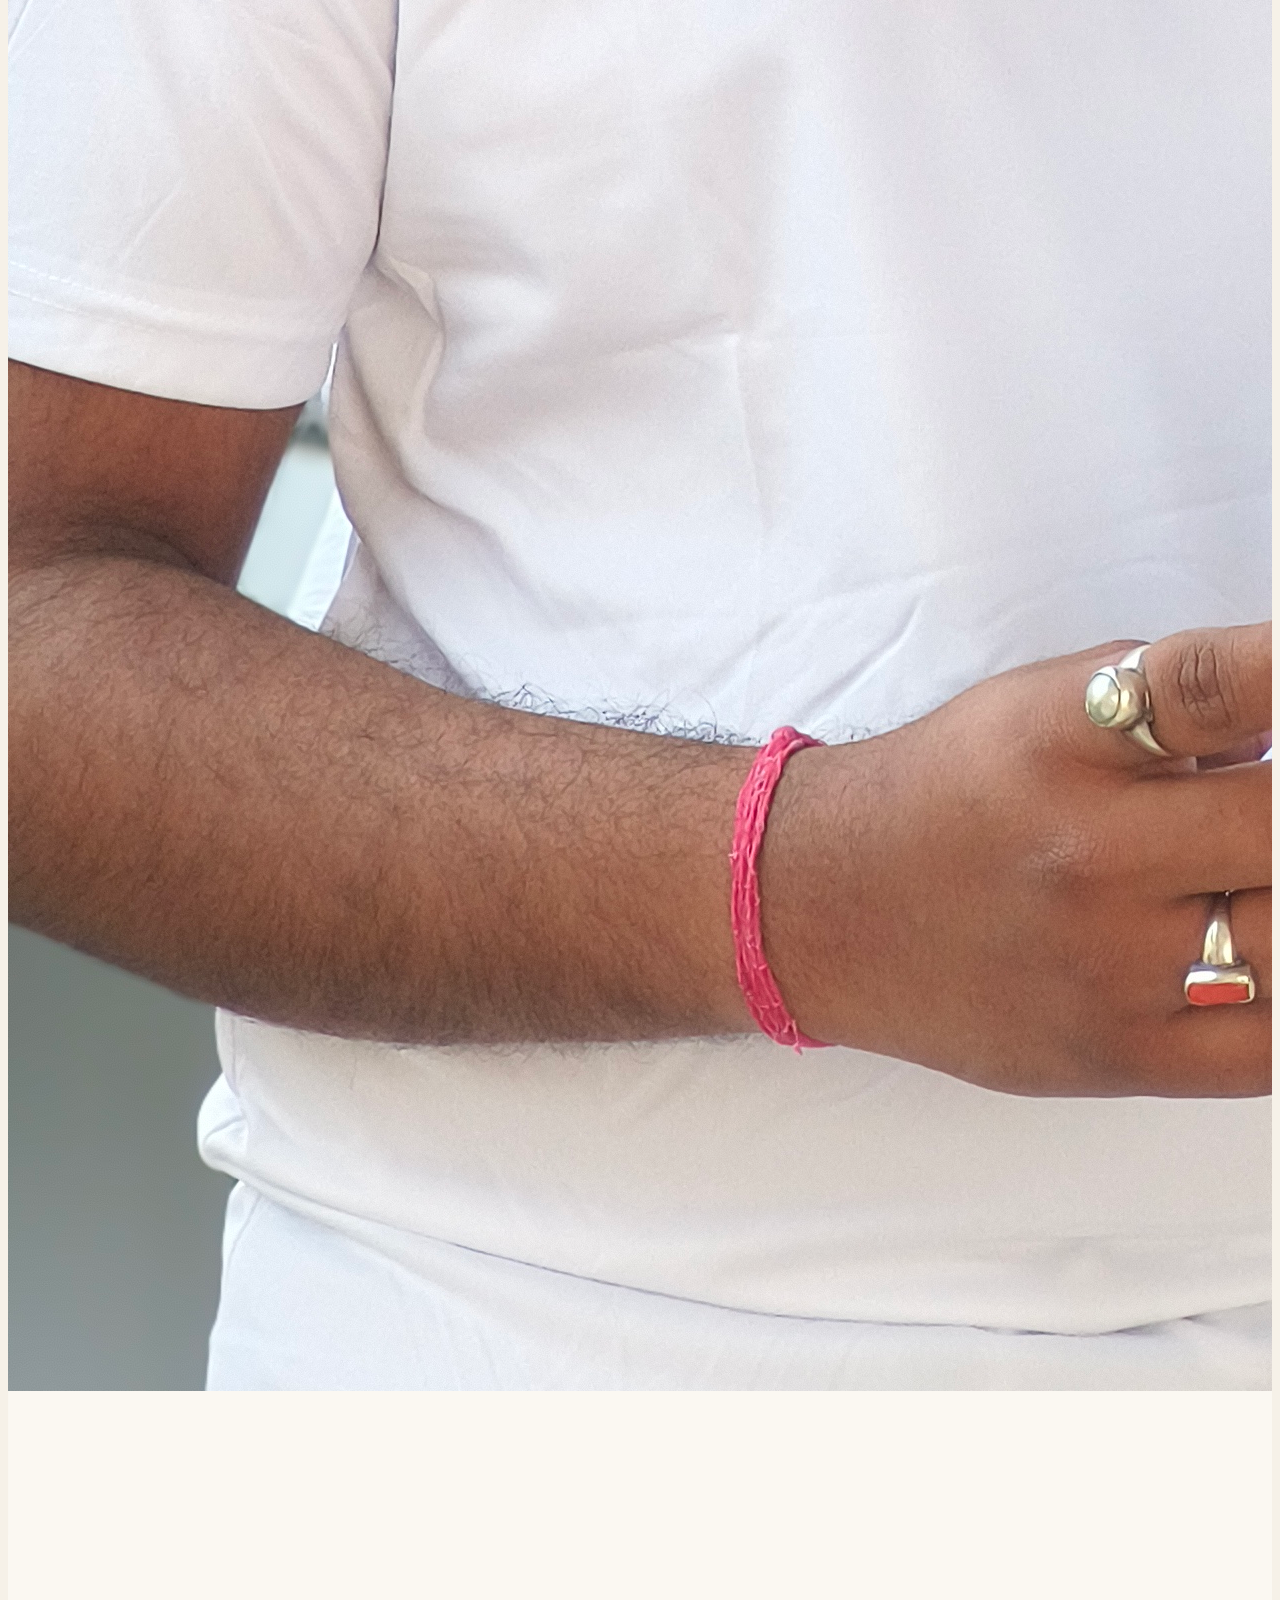
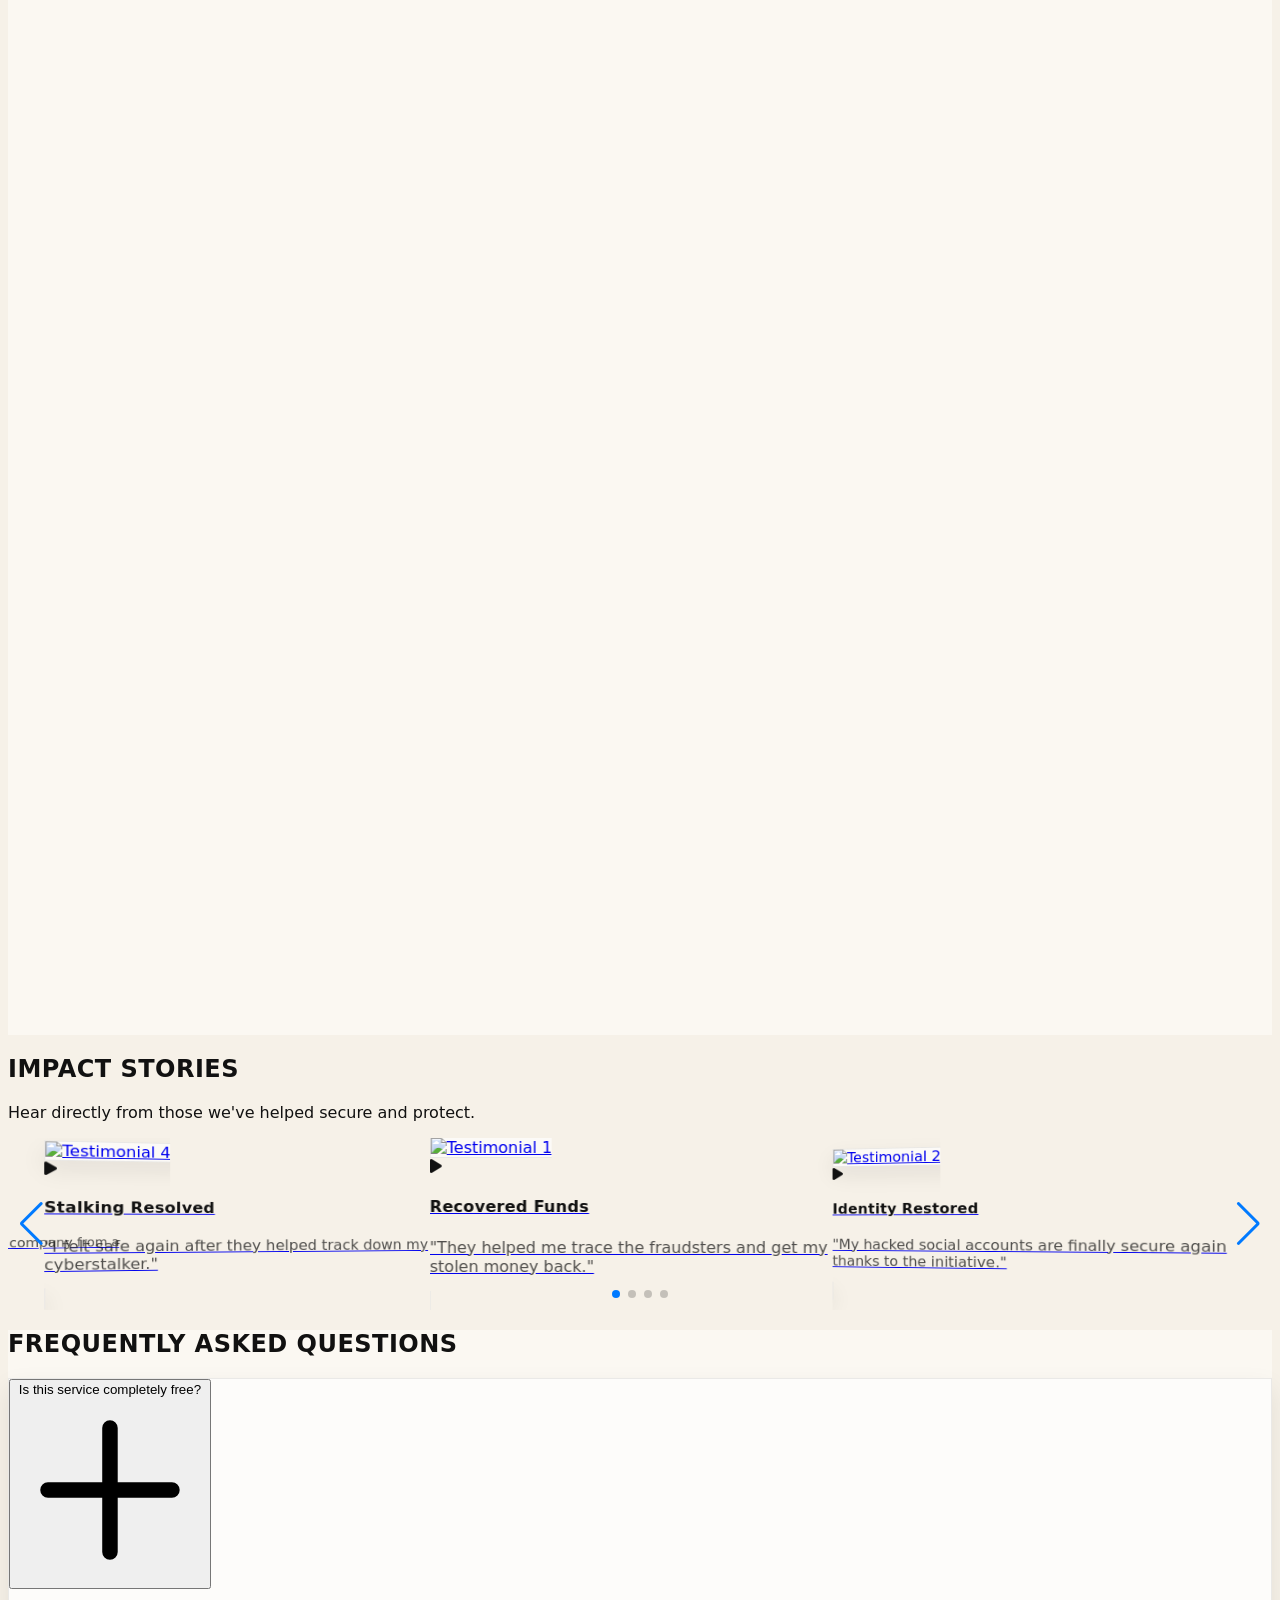
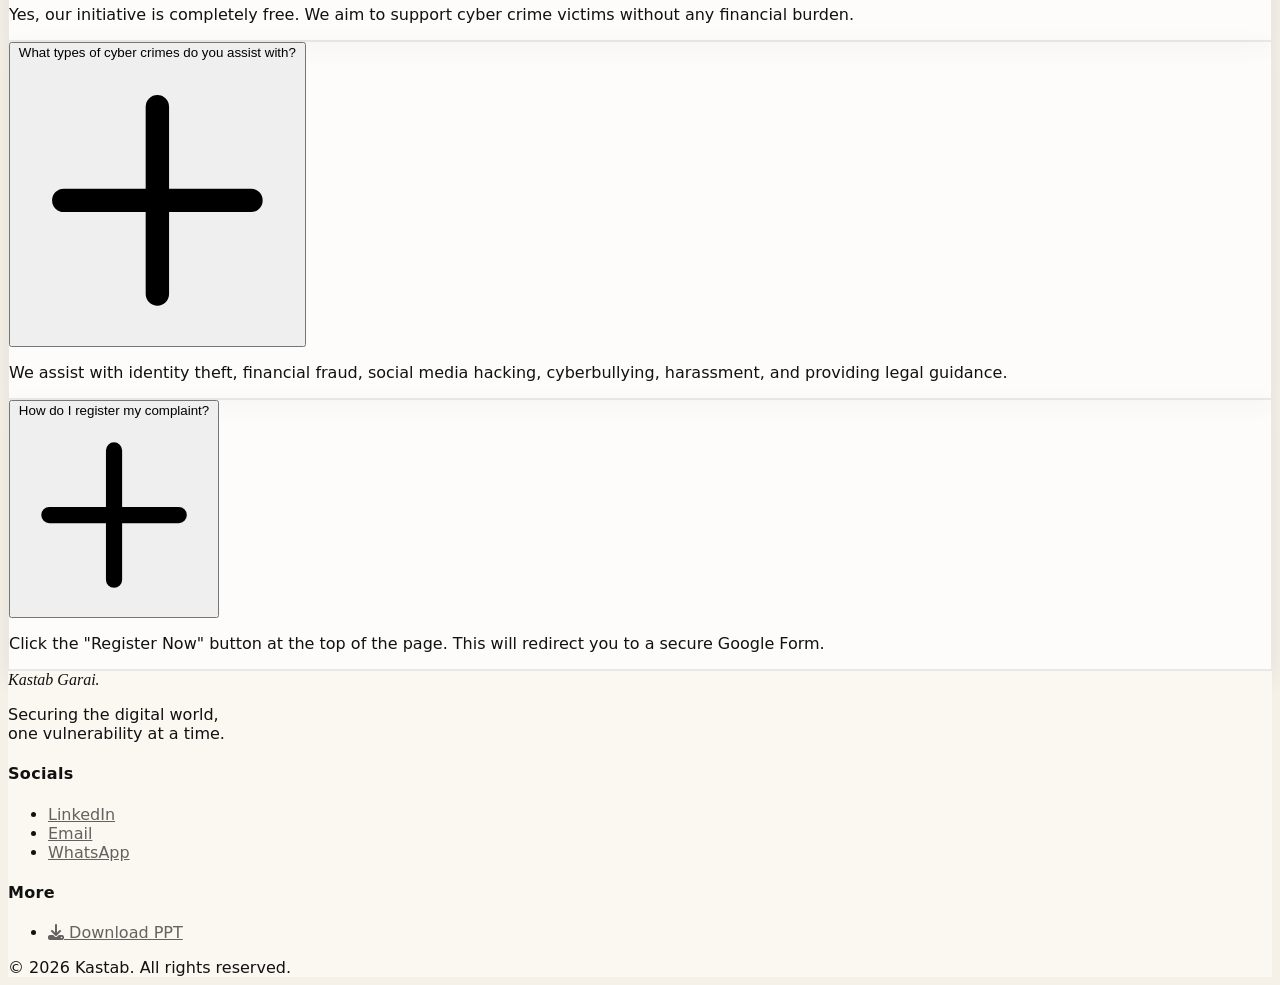
==== commit 16cb5eb6: "Improvement" ====
--- a/cyberinitiative.html
+++ b/cyberinitiative.html
@@ -16,11 +16,11 @@
     <script src="https://cdn.tailwindcss.com"></script>
     <script src="assets/js/main.js"></script>
   </head>
-  <body class="w-full min-h-screen bg-dark text-white overflow-x-hidden theme-madison">
+  <body class="w-full min-h-screen bg-white text-neutral-900 overflow-x-hidden theme-madison">
     
     <!-- NAVBAR (Reused from index.html) -->
     <nav class="flex justify-between items-center py-6 px-[5%] w-full max-w-[1400px] mx-auto relative z-40 transition-all duration-300">
-      <div class="italic font-bold text-3xl text-white"
+      <div class="italic font-bold text-3xl text-neutral-900"
      style="font-family:'Playfair Display', serif;">
   <a href="index.html">Kastab Garai.</a>
 </div>
@@ -78,7 +78,7 @@
       <div class="absolute top-1/4 left-1/4 w-[30vw] h-[30vw] bg-purple/20 rounded-full blur-[100px] pointer-events-none mix-blend-screen"></div>
       <div class="absolute bottom-1/4 right-1/4 w-[25vw] h-[25vw] bg-accent/10 rounded-full blur-[100px] pointer-events-none mix-blend-screen"></div>
 
-      <div class="relative z-10 text-center px-4 max-w-5xl mx-auto mt-10">
+      <div class="absolute inset-0 z-10 flex flex-col items-center justify-center text-center px-4 max-w-5xl mx-auto">
         <div class="mb-8 inline-block relative animate-on-scroll">
           <div class="m-shield">
             <i class="fa-solid fa-shield-halved text-4xl"></i>
@@ -86,16 +86,42 @@
         </div>
         <h1 class="text-5xl md:text-7xl lg:text-8xl font-black mb-6 tracking-wider animate-on-scroll" style="transition-delay: 200ms;">
           CYBER CRIME
-          <span class="block text-4xl md:text-5xl lg:text-6xl mt-2 text-white font-bold">HELP INITIATIVE</span>
+          <span class="block text-4xl md:text-5xl lg:text-6xl mt-2 text-neutral-900 font-bold">HELP INITIATIVE</span>
         </h1>
-        <p class="text-xl md:text-2xl mb-12 text-gray-300 font-sans max-w-2xl mx-auto animate-on-scroll" style="transition-delay: 400ms;">
+        <p class="text-xl md:text-2xl mb-12 text-neutral-700 font-sans max-w-2xl mx-auto animate-on-scroll" style="transition-delay: 400ms;">
           Helping victims of cyber crime — free of cost. <br/> Reclaim your digital security and peace of mind with our guided assistance.
         </p>
-        <div class="flex justify-center animate-on-scroll" style="transition-delay: 600ms;">
-          <a href="https://forms.gle/placeholder" target="_blank" class="btn-neon text-lg group">
-            Register Now <i class="fa-solid fa-arrow-right ml-2 group-hover:translate-x-1 transition-transform"></i>
-          </a>
-        </div>
+        <a href="https://forms.gle/placeholder"
+   target="_blank"
+   class="group relative inline-flex items-center justify-center
+   px-8 py-3
+   rounded-full
+   border-2 border-black
+   bg-transparent text-black
+   font-semibold text-lg
+   overflow-hidden
+   transition-all duration-300
+   hover:text-black
+   hover:bg-transparent
+   hover:scale-105
+   active:scale-95">
+
+  <!-- hover background -->
+  <span class="absolute inset-0 bg-white
+               translate-x-[-100%]
+               group-hover:translate-x-0
+               transition-transform duration-300">
+  </span>
+
+  <!-- text -->
+  <span class="relative flex items-center gap-2 z-10">
+    Register Now
+    <i class="fa-solid fa-arrow-right
+       transition-transform duration-300
+       group-hover:translate-x-1"></i>
+  </span>
+
+</a>
       </div>
     </section>
 
@@ -109,17 +135,17 @@
           <div class="h-1 w-24 bg-gradient-to-r from-purple to-accent mx-auto rounded-full"></div>
         </div>
 
-        <div class="grid grid-cols-1 md:grid-cols-2 lg:grid-cols-4 gap-6">
+        <div class="grid grid-cols-1 md:grid-cols-2 lg:grid-cols-5 gap-6">
           <article class="glass-card flex flex-col h-full animate-on-scroll overflow-hidden">
             <div class="relative h-48 overflow-hidden group">
-              <div class="absolute inset-0 bg-gradient-to-t from-dark to-transparent z-10"></div>
-              <img src="https://images.unsplash.com/photo-1614064641913-6b71fed04a1c?auto=format&fit=crop&q=80&w=800" alt="Identity Theft" class="w-full h-full object-cover transition-transform duration-500 group-hover:scale-110">
-              <div class="absolute top-4 left-4 z-20 bg-purple/90 backdrop-blur-sm text-xs px-3 py-1 font-bold rounded text-white uppercase tracking-wider">Identity Theft</div>
+              <div class="absolute inset-0 bg-gradient-to-t from-neutral-900/20 to-transparent z-10"></div>
+              <img src="https://images.unsplash.com/photo-1614064641913-6b71fed04a1c?auto=format&fit=crop&q=80&w=800" alt="Cyber Fraud Arrest" class="w-full h-full object-cover transition-transform duration-500 group-hover:scale-110">
+              <div class="absolute top-4 left-4 z-20 bg-purple/90 backdrop-blur-sm text-xs px-3 py-1 font-bold rounded text-white uppercase tracking-wider">Fraud</div>
             </div>
             <div class="p-6 flex flex-col flex-grow">
-              <h3 class="text-lg font-bold text-white mb-3 line-clamp-2">Three loans, ₹10 lakh on credit cards using IIT engineer's credentials</h3>
-              <p class="text-gray-400 mb-6 flex-grow line-clamp-3 font-sans text-sm">A Mumbai engineer found out loans & credit cards were fraudulently issued in his name.</p>
-              <a href="#" target="_blank" class="text-accent hover:text-white font-bold uppercase text-sm flex items-center gap-2 group mt-auto w-fit">
+              <h3 class="text-lg font-bold text-neutral-900 mb-3 line-clamp-2">ED Arrests 2 Chartered Accountants In Rs 641 Crore Cyber Fraud</h3>
+              <p class="text-neutral-600 mb-6 flex-grow line-clamp-3 font-sans text-sm">Directorate of Enforcement arrests two chartered accountants in a major cyber fraud and money laundering case worth Rs 641 crore.</p>
+              <a href="https://www.ndtv.com/india-news/probe-agency-ed-arrests-2-chartered-accountants-in-rs-641-crore-cyber-fraud-11175915" target="_blank" class="text-accent hover:text-neutral-900 font-bold uppercase text-sm flex items-center gap-2 group mt-auto w-fit">
                 Read More <i class="fa-solid fa-arrow-right text-xs group-hover:translate-x-1 transition-transform"></i>
               </a>
             </div>
@@ -127,14 +153,14 @@
 
           <article class="glass-card flex flex-col h-full animate-on-scroll overflow-hidden" style="transition-delay: 100ms;">
             <div class="relative h-48 overflow-hidden group">
-              <div class="absolute inset-0 bg-gradient-to-t from-dark to-transparent z-10"></div>
-              <img src="https://images.unsplash.com/photo-1549419163-fdf0ab0c4767?auto=format&fit=crop&q=80&w=800" alt="Forgery" class="w-full h-full object-cover transition-transform duration-500 group-hover:scale-110">
-              <div class="absolute top-4 left-4 z-20 bg-purple/90 backdrop-blur-sm text-xs px-3 py-1 font-bold rounded text-white uppercase tracking-wider">Forgery</div>
+              <div class="absolute inset-0 bg-gradient-to-t from-neutral-900/20 to-transparent z-10"></div>
+              <img src="https://images.unsplash.com/photo-1549419163-fdf0ab0c4767?auto=format&fit=crop&q=80&w=800" alt="Multi-State Cyber Fraud" class="w-full h-full object-cover transition-transform duration-500 group-hover:scale-110">
+              <div class="absolute top-4 left-4 z-20 bg-purple/90 backdrop-blur-sm text-xs px-3 py-1 font-bold rounded text-white uppercase tracking-wider">Fraud</div>
             </div>
             <div class="p-6 flex flex-col flex-grow">
-              <h3 class="text-lg font-bold text-white mb-3 line-clamp-2">Delhi Police Arrests 3 For Identity Theft, Recovers 121 Aadhaar Cards</h3>
-              <p class="text-gray-400 mb-6 flex-grow line-clamp-3 font-sans text-sm">Ring producing forged IDs and fake documents including Aadhaar and PAN cards uncovered.</p>
-              <a href="#" target="_blank" class="text-accent hover:text-white font-bold uppercase text-sm flex items-center gap-2 group mt-auto w-fit">
+              <h3 class="text-lg font-bold text-neutral-900 mb-3 line-clamp-2">9 Arrested In Rs 1,500-Crore Multi-States Cyber Fraud Case</h3>
+              <p class="text-neutral-600 mb-6 flex-grow line-clamp-3 font-sans text-sm">Three persons were arrested in Gujarat's Rajkot district for their alleged involvement in a Rs 1500 crore cyber fraud racket, taking the total number of those held to nine.</p>
+              <a href="https://www.ndtv.com/india-news/9-arrested-in-rs-1-500-crore-multi-states-cyber-fraud-case-11142909" target="_blank" class="text-accent hover:text-neutral-900 font-bold uppercase text-sm flex items-center gap-2 group mt-auto w-fit">
                 Read More <i class="fa-solid fa-arrow-right text-xs group-hover:translate-x-1 transition-transform"></i>
               </a>
             </div>
@@ -142,14 +168,14 @@
 
           <article class="glass-card flex flex-col h-full animate-on-scroll overflow-hidden" style="transition-delay: 200ms;">
             <div class="relative h-48 overflow-hidden group">
-              <div class="absolute inset-0 bg-gradient-to-t from-dark to-transparent z-10"></div>
-              <img src="https://images.unsplash.com/photo-1526304640581-d334cdbbf45e?auto=format&fit=crop&q=80&w=800" alt="Harassment" class="w-full h-full object-cover transition-transform duration-500 group-hover:scale-110">
+              <div class="absolute inset-0 bg-gradient-to-t from-neutral-900/20 to-transparent z-10"></div>
+              <img src="https://images.unsplash.com/photo-1526304640581-d334cdbbf45e?auto=format&fit=crop&q=80&w=800" alt="Secret Filming Case" class="w-full h-full object-cover transition-transform duration-500 group-hover:scale-110">
               <div class="absolute top-4 left-4 z-20 bg-purple/90 backdrop-blur-sm text-xs px-3 py-1 font-bold rounded text-white uppercase tracking-wider">Harassment</div>
             </div>
             <div class="p-6 flex flex-col flex-grow">
-              <h3 class="text-lg font-bold text-white mb-3 line-clamp-2">Doc files stalk plaint against ex-schoolmate</h3>
-              <p class="text-gray-400 mb-6 flex-grow line-clamp-3 font-sans text-sm">Complaint filed about repeated cyberstalking, threats, and harassment from a former schoolmate.</p>
-              <a href="#" target="_blank" class="text-accent hover:text-white font-bold uppercase text-sm flex items-center gap-2 group mt-auto w-fit">
+              <h3 class="text-lg font-bold text-neutral-900 mb-3 line-clamp-2">Kannada TV Actress Alleges Secret Filming In Bengaluru Toilet</h3>
+              <p class="text-neutral-600 mb-6 flex-grow line-clamp-3 font-sans text-sm">A shocking case of alleged voyeurism and cyber extortion has been registered at the Cyber Crime Police Station in Bengaluru after a 32-year-old Kannada actress was secretly filmed.</p>
+              <a href="https://www.ndtv.com/bangalore-news/kannada-tv-actress-alleges-secret-filming-in-toilet-case-registered-11015360" target="_blank" class="text-accent hover:text-neutral-900 font-bold uppercase text-sm flex items-center gap-2 group mt-auto w-fit">
                 Read More <i class="fa-solid fa-arrow-right text-xs group-hover:translate-x-1 transition-transform"></i>
               </a>
             </div>
@@ -157,30 +183,217 @@
 
           <article class="glass-card flex flex-col h-full animate-on-scroll overflow-hidden" style="transition-delay: 300ms;">
             <div class="relative h-48 overflow-hidden group">
-              <div class="absolute inset-0 bg-gradient-to-t from-dark to-transparent z-10"></div>
-              <img src="https://images.unsplash.com/photo-1563986768609-322da13575f3?auto=format&fit=crop&q=80&w=800" alt="Cyberbullying" class="w-full h-full object-cover transition-transform duration-500 group-hover:scale-110">
-              <div class="absolute top-4 left-4 z-20 bg-purple/90 backdrop-blur-sm text-xs px-3 py-1 font-bold rounded text-white uppercase tracking-wider">Cyberbullying</div>
+              <div class="absolute inset-0 bg-gradient-to-t from-neutral-900/20 to-transparent z-10"></div>
+              <img src="https://images.unsplash.com/photo-1563986768609-322da13575f3?auto=format&fit=crop&q=80&w=800" alt="Digital Arrest Scams" class="w-full h-full object-cover transition-transform duration-500 group-hover:scale-110">
+              <div class="absolute top-4 left-4 z-20 bg-purple/90 backdrop-blur-sm text-xs px-3 py-1 font-bold rounded text-white uppercase tracking-wider">Scams</div>
             </div>
             <div class="p-6 flex flex-col flex-grow">
-              <h3 class="text-xl font-bold text-white mb-3 line-clamp-2">Kerala woman ends life, male 'friend' booked</h3>
-              <p class="text-gray-400 mb-6 flex-grow line-clamp-3 font-sans text-sm">After being cyberbullied online with private files, a woman prematurely took her life.</p>
-              <a href="#" target="_blank" class="text-accent hover:text-white font-bold uppercase text-sm flex items-center gap-2 group mt-auto w-fit">
+              <h3 class="text-lg font-bold text-neutral-900 mb-3 line-clamp-2">India Lost Rs 54,000 Crore To 'Digital Arrest' Scams</h3>
+              <p class="text-neutral-600 mb-6 flex-grow line-clamp-3 font-sans text-sm">At 74, she had long left behind the busy corridors of IIT Bombay, where she once served as a medical officer. Now, she faces a new battle against cyber fraudsters.</p>
+              <a href="https://www.ndtv.com/india-news/india-lost-rs-54-000-crore-to-digital-arrest-scams-what-must-change-10997777" target="_blank" class="text-accent hover:text-neutral-900 font-bold uppercase text-sm flex items-center gap-2 group mt-auto w-fit">
                 Read More <i class="fa-solid fa-arrow-right text-xs group-hover:translate-x-1 transition-transform"></i>
               </a>
             </div>
           </article>
+
+          <article class="glass-card flex flex-col h-full animate-on-scroll overflow-hidden" style="transition-delay: 400ms;">
+            <div class="relative h-48 overflow-hidden group">
+              <div class="absolute inset-0 bg-gradient-to-t from-neutral-900/20 to-transparent z-10"></div>
+              <img src="https://images.unsplash.com/photo-1573164713988-8665fc963095?auto=format&fit=crop&q=80&w=400&h=711" alt="Global Cyber Fraud" class="w-full h-full object-cover transition-transform duration-500 group-hover:scale-110">
+              <div class="absolute top-4 left-4 z-20 bg-purple/90 backdrop-blur-sm text-xs px-3 py-1 font-bold rounded text-white uppercase tracking-wider">Fraud</div>
+            </div>
+            <div class="p-6 flex flex-col flex-grow">
+              <h3 class="text-lg font-bold text-neutral-900 mb-3 line-clamp-2">Mangaluru Police Busts Multi-Crore Global Cyber Fraud</h3>
+              <p class="text-neutral-600 mb-6 flex-grow line-clamp-3 font-sans text-sm">Mangaluru City Cyber, Economic and Narcotics Crime Police have arrested 11 accused involved in a large-scale investment fraud racket operated from Nepal.</p>
+              <a href="https://www.ndtv.com/karnataka-news/mangaluru-police-busts-multi-crore-global-cyber-fraud-11-arrested-10956639" target="_blank" class="text-accent hover:text-neutral-900 font-bold uppercase text-sm flex items-center gap-2 group mt-auto w-fit">
+                Read More <i class="fa-solid fa-arrow-right text-xs group-hover:translate-x-1 transition-transform"></i>
+              </a>
+            </div>
+          </article>
         </div>
       </div>
     </section>
 
+    <!-- GOVERNMENT INITIATIVES -->
+    <section id="government-initiatives" class="py-24 bg-lightbg relative z-10 px-[5%]">
+      <div class="max-w-[1400px] mx-auto">
+        <div class="text-center mb-16 animate-on-scroll">
+          <h2 class="text-4xl md:text-5xl font-bold mb-4">
+            <span class="text-accent">GOVERNMENT</span> INITIATIVES
+          </h2>
+          <div class="h-1 w-24 bg-gradient-to-r from-purple to-accent mx-auto rounded-full"></div>
+        </div>
+
+        <div class="swiper governmentSwiper">
+          <div class="swiper-wrapper">
+            <div class="swiper-slide">
+              <article class="glass-card flex flex-col h-full animate-on-scroll overflow-hidden">
+                <div class="relative h-48 overflow-hidden group">
+                  <div class="absolute inset-0 bg-gradient-to-t from-neutral-900/20 to-transparent z-10"></div>
+                  <img src="assets/images/gallery/IMG1.jpg" alt="Digital India Initiative" class="w-full h-full object-cover transition-transform duration-500 group-hover:scale-110">
+                  <div class="absolute top-4 left-4 z-20 bg-purple/90 backdrop-blur-sm text-xs px-3 py-1 font-bold rounded text-white uppercase tracking-wider">Initiative</div>
+                </div>
+                <div class="p-6 flex flex-col flex-grow">
+                  <h3 class="text-lg font-bold text-neutral-900 mb-3 line-clamp-2">Digital India Initiative</h3>
+                  <p class="text-neutral-600 mb-6 flex-grow line-clamp-3 font-sans text-sm">Promoting digital literacy and cybersecurity awareness across the nation.</p>
+                  <a href="news/digital-india.html"
+   class="text-accent hover:text-neutral-900 font-bold uppercase text-sm flex items-center gap-2 group mt-auto w-fit">
+
+   View More
+   <i class="fa-solid fa-arrow-right text-xs"></i>
+</a>
+                </div>
+              </article>
+            </div>
+
+            <div class="swiper-slide">
+              <article class="glass-card flex flex-col h-full animate-on-scroll overflow-hidden">
+                <div class="relative h-48 overflow-hidden group">
+                  <div class="absolute inset-0 bg-gradient-to-t from-neutral-900/20 to-transparent z-10"></div>
+                  <img src="assets/images/gallery/IMG2.jpg" alt="Cyber Security Mission" class="w-full h-full object-cover transition-transform duration-500 group-hover:scale-110">
+                  <div class="absolute top-4 left-4 z-20 bg-purple/90 backdrop-blur-sm text-xs px-3 py-1 font-bold rounded text-white uppercase tracking-wider">Mission</div>
+                </div>
+                <div class="p-6 flex flex-col flex-grow">
+                  <h3 class="text-lg font-bold text-neutral-900 mb-3 line-clamp-2">Cyber Security Mission</h3>
+                  <p class="text-neutral-600 mb-6 flex-grow line-clamp-3 font-sans text-sm">Building robust cyber defenses for critical infrastructure protection.</p>
+                  <a href="" target="_blank" class="text-accent hover:text-neutral-900 font-bold uppercase text-sm flex items-center gap-2 group mt-auto w-fit">
+                    Learn More <i class="fa-solid fa-arrow-right text-xs group-hover:translate-x-1 transition-transform"></i>
+                  </a>
+                </div>
+              </article>
+            </div>
+
+            <div class="swiper-slide">
+              <article class="glass-card flex flex-col h-full animate-on-scroll overflow-hidden">
+                <div class="relative h-48 overflow-hidden group">
+                  <div class="absolute inset-0 bg-gradient-to-t from-neutral-900/20 to-transparent z-10"></div>
+                  <img src="assets/images/gallery/IMG3.jpg" alt="National Cyber Coordination Centre" class="w-full h-full object-cover transition-transform duration-500 group-hover:scale-110">
+                  <div class="absolute top-4 left-4 z-20 bg-purple/90 backdrop-blur-sm text-xs px-3 py-1 font-bold rounded text-white uppercase tracking-wider">Centre</div>
+                </div>
+                <div class="p-6 flex flex-col flex-grow">
+                  <h3 class="text-lg font-bold text-neutral-900 mb-3 line-clamp-2">National Cyber Coordination Centre</h3>
+                  <p class="text-neutral-600 mb-6 flex-grow line-clamp-3 font-sans text-sm">Coordinating cyber security efforts across government and private sectors.</p>
+                  <a href="" target="_blank" class="text-accent hover:text-neutral-900 font-bold uppercase text-sm flex items-center gap-2 group mt-auto w-fit">
+                    Learn More <i class="fa-solid fa-arrow-right text-xs group-hover:translate-x-1 transition-transform"></i>
+                  </a>
+                </div>
+              </article>
+            </div>
+
+            <div class="swiper-slide">
+              <article class="glass-card flex flex-col h-full animate-on-scroll overflow-hidden">
+                <div class="relative h-48 overflow-hidden group">
+                  <div class="absolute inset-0 bg-gradient-to-t from-neutral-900/20 to-transparent z-10"></div>
+                  <img src="assets/images/gallery/IMG4.jpeg" alt="CERT-In Enhancement" class="w-full h-full object-cover transition-transform duration-500 group-hover:scale-110">
+                  <div class="absolute top-4 left-4 z-20 bg-purple/90 backdrop-blur-sm text-xs px-3 py-1 font-bold rounded text-white uppercase tracking-wider">CERT</div>
+                </div>
+                <div class="p-6 flex flex-col flex-grow">
+                  <h3 class="text-lg font-bold text-neutral-900 mb-3 line-clamp-2">CERT-In Enhancement</h3>
+                  <p class="text-neutral-600 mb-6 flex-grow line-clamp-3 font-sans text-sm">Strengthening the Indian Computer Emergency Response Team capabilities.</p>
+                  <a href="" target="_blank" class="text-accent hover:text-neutral-900 font-bold uppercase text-sm flex items-center gap-2 group mt-auto w-fit">
+                    Learn More <i class="fa-solid fa-arrow-right text-xs group-hover:translate-x-1 transition-transform"></i>
+                  </a>
+                </div>
+              </article>
+            </div>
+
+            <div class="swiper-slide">
+              <article class="glass-card flex flex-col h-full animate-on-scroll overflow-hidden">
+                <div class="relative h-48 overflow-hidden group">
+                  <div class="absolute inset-0 bg-gradient-to-t from-neutral-900/20 to-transparent z-10"></div>
+                  <img src="assets/images/gallery/IMG5.jpg" alt="Cyber Crime Reporting Portal" class="w-full h-full object-cover transition-transform duration-500 group-hover:scale-110">
+                  <div class="absolute top-4 left-4 z-20 bg-purple/90 backdrop-blur-sm text-xs px-3 py-1 font-bold rounded text-white uppercase tracking-wider">Portal</div>
+                </div>
+                <div class="p-6 flex flex-col flex-grow">
+                  <h3 class="text-lg font-bold text-neutral-900 mb-3 line-clamp-2">Cyber Crime Reporting Portal</h3>
+                  <p class="text-neutral-600 mb-6 flex-grow line-clamp-3 font-sans text-sm">Streamlining cyber crime reporting and investigation processes.</p>
+                  <a href="" target="_blank" class="text-accent hover:text-neutral-900 font-bold uppercase text-sm flex items-center gap-2 group mt-auto w-fit">
+                    Learn More <i class="fa-solid fa-arrow-right text-xs group-hover:translate-x-1 transition-transform"></i>
+                  </a>
+                </div>
+              </article>
+            </div>
+
+            <div class="swiper-slide">
+              <article class="glass-card flex flex-col h-full animate-on-scroll overflow-hidden">
+                <div class="relative h-48 overflow-hidden group">
+                  <div class="absolute inset-0 bg-gradient-to-t from-neutral-900/20 to-transparent z-10"></div>
+                  <img src="assets/images/gallery/IMG6.jpg" alt="Skill India Cyber Program" class="w-full h-full object-cover transition-transform duration-500 group-hover:scale-110">
+                  <div class="absolute top-4 left-4 z-20 bg-purple/90 backdrop-blur-sm text-xs px-3 py-1 font-bold rounded text-white uppercase tracking-wider">Program</div>
+                </div>
+                <div class="p-6 flex flex-col flex-grow">
+                  <h3 class="text-lg font-bold text-neutral-900 mb-3 line-clamp-2">Skill India Cyber Program</h3>
+                  <p class="text-neutral-600 mb-6 flex-grow line-clamp-3 font-sans text-sm">Training the next generation of cyber security professionals.</p>
+                  <a href="" target="_blank" class="text-accent hover:text-neutral-900 font-bold uppercase text-sm flex items-center gap-2 group mt-auto w-fit">
+                    Learn More <i class="fa-solid fa-arrow-right text-xs group-hover:translate-x-1 transition-transform"></i>
+                  </a>
+                </div>
+              </article>
+            </div>
+
+            <div class="swiper-slide">
+              <article class="glass-card flex flex-col h-full animate-on-scroll overflow-hidden">
+                <div class="relative h-48 overflow-hidden group">
+                  <div class="absolute inset-0 bg-gradient-to-t from-neutral-900/20 to-transparent z-10"></div>
+                  <img src="assets/images/gallery/IMG7.jpg" alt="Public-Private Partnership" class="w-full h-full object-cover transition-transform duration-500 group-hover:scale-110">
+                  <div class="absolute top-4 left-4 z-20 bg-purple/90 backdrop-blur-sm text-xs px-3 py-1 font-bold rounded text-white uppercase tracking-wider">Partnership</div>
+                </div>
+                <div class="p-6 flex flex-col flex-grow">
+                  <h3 class="text-lg font-bold text-neutral-900 mb-3 line-clamp-2">Public-Private Partnership</h3>
+                  <p class="text-neutral-600 mb-6 flex-grow line-clamp-3 font-sans text-sm">Collaborating with industry leaders for enhanced cyber security.</p>
+                  <a href="" target="_blank" class="text-accent hover:text-neutral-900 font-bold uppercase text-sm flex items-center gap-2 group mt-auto w-fit">
+                    Learn More <i class="fa-solid fa-arrow-right text-xs group-hover:translate-x-1 transition-transform"></i>
+                  </a>
+                </div>
+              </article>
+            </div>
+
+            <div class="swiper-slide">
+              <article class="glass-card flex flex-col h-full animate-on-scroll overflow-hidden">
+                <div class="relative h-48 overflow-hidden group">
+                  <div class="absolute inset-0 bg-gradient-to-t from-neutral-900/20 to-transparent z-10"></div>
+                  <img src="assets/images/gallery/IMG8.jpg" alt="International Cooperation" class="w-full h-full object-cover transition-transform duration-500 group-hover:scale-110">
+                  <div class="absolute top-4 left-4 z-20 bg-purple/90 backdrop-blur-sm text-xs px-3 py-1 font-bold rounded text-white uppercase tracking-wider">Cooperation</div>
+                </div>
+                <div class="p-6 flex flex-col flex-grow">
+                  <h3 class="text-lg font-bold text-neutral-900 mb-3 line-clamp-2">International Cooperation</h3>
+                  <p class="text-neutral-600 mb-6 flex-grow line-clamp-3 font-sans text-sm">Working with global partners to combat transnational cyber threats.</p>
+                  <a href="" target="_blank" class="text-accent hover:text-neutral-900 font-bold uppercase text-sm flex items-center gap-2 group mt-auto w-fit">
+                    Learn More <i class="fa-solid fa-arrow-right text-xs group-hover:translate-x-1 transition-transform"></i>
+                  </a>
+                </div>
+              </article>
+            </div>
+
+            <div class="swiper-slide">
+              <article class="glass-card flex flex-col h-full animate-on-scroll overflow-hidden">
+                <div class="relative h-48 overflow-hidden group">
+                  <div class="absolute inset-0 bg-gradient-to-t from-neutral-900/20 to-transparent z-10"></div>
+                  <img src="assets/images/gallery/IMG9.jpg" alt="Awareness Campaigns" class="w-full h-full object-cover transition-transform duration-500 group-hover:scale-110">
+                  <div class="absolute top-4 left-4 z-20 bg-purple/90 backdrop-blur-sm text-xs px-3 py-1 font-bold rounded text-white uppercase tracking-wider">Campaigns</div>
+                </div>
+                <div class="p-6 flex flex-col flex-grow">
+                  <h3 class="text-lg font-bold text-neutral-900 mb-3 line-clamp-2">Awareness Campaigns</h3>
+                  <p class="text-neutral-600 mb-6 flex-grow line-clamp-3 font-sans text-sm">Educating citizens about safe online practices and cyber hygiene.</p>
+                  <a href="" target="_blank" class="text-accent hover:text-neutral-900 font-bold uppercase text-sm flex items-center gap-2 group mt-auto w-fit">
+                    Learn More <i class="fa-solid fa-arrow-right text-xs group-hover:translate-x-1 transition-transform"></i>
+                  </a>
+                </div>
+              </article>
+            </div>
+          </div>
+        </div>
+      </div>
+    </section>
+
     <!-- TESTIMONIALS -->
-    <section id="testimonials" class="py-24 bg-dark relative border-t border-b border-purple/20">
+    <section id="testimonials" class="py-24 bg-white relative border-t border-b border-neutral-200">
       <div class="max-w-[1400px] mx-auto px-[5%] relative z-10">
         <div class="text-center mb-16 animate-on-scroll">
           <h2 class="text-4xl md:text-5xl font-bold mb-4">
             <span class="text-purple text-glow-purple">IMPACT</span> STORIES
           </h2>
-          <p class="text-gray-400 max-w-2xl mx-auto font-sans">Hear directly from those we've helped secure and protect.</p>
+          <p class="text-neutral-600 max-w-2xl mx-auto font-sans">Hear directly from those we've helped secure and protect.</p>
         </div>
 
         <div class="swiper testimonialSwiper pb-12 animate-on-scroll">
@@ -269,33 +482,33 @@
           <div class="glass-card rounded-xl p-1 animate-on-scroll">
             <button class="w-full flex justify-between items-center px-6 py-5 focus:outline-none" onclick="toggleFaq(0)">
               <span class="font-bold text-lg font-sans text-left pr-4">Is this service completely free?</span>
-              <svg id="faq-icon-0" class="w-6 h-6 text-gray-500 transform transition-all duration-300 flex-shrink-0" fill="none" stroke="currentColor" viewBox="0 0 24 24"><path stroke-linecap="round" stroke-linejoin="round" stroke-width="2" d="M12 4v16m8-8H4"></path></svg>
+              <svg id="faq-icon-0" class="w-6 h-6 text-neutral-700 transform transition-all duration-300 flex-shrink-0" fill="none" stroke="currentColor" viewBox="0 0 24 24"><path stroke-linecap="round" stroke-linejoin="round" stroke-width="2" d="M12 4v16m8-8H4"></path></svg>
             </button>
             <div id="faq-answer-0" class="max-h-0 overflow-hidden transition-all duration-500 ease-in-out px-6">
-              <div class="border-t border-white/10 my-2"></div>
-              <p class="py-4 text-gray-400 font-sans">Yes, our initiative is completely free. We aim to support cyber crime victims without any financial burden.</p>
+              <div class="border-t border-neutral-200 my-2"></div>
+              <p class="py-4 text-neutral-700 font-sans">Yes, our initiative is completely free. We aim to support cyber crime victims without any financial burden.</p>
             </div>
           </div>
 
           <div class="glass-card rounded-xl p-1 animate-on-scroll" style="transition-delay: 100ms;">
             <button class="w-full flex justify-between items-center px-6 py-5 focus:outline-none" onclick="toggleFaq(1)">
               <span class="font-bold text-lg font-sans text-left pr-4">What types of cyber crimes do you assist with?</span>
-              <svg id="faq-icon-1" class="w-6 h-6 text-gray-500 transform transition-all duration-300 flex-shrink-0" fill="none" stroke="currentColor" viewBox="0 0 24 24"><path stroke-linecap="round" stroke-linejoin="round" stroke-width="2" d="M12 4v16m8-8H4"></path></svg>
+              <svg id="faq-icon-1" class="w-6 h-6 text-neutral-700 transform transition-all duration-300 flex-shrink-0" fill="none" stroke="currentColor" viewBox="0 0 24 24"><path stroke-linecap="round" stroke-linejoin="round" stroke-width="2" d="M12 4v16m8-8H4"></path></svg>
             </button>
             <div id="faq-answer-1" class="max-h-0 overflow-hidden transition-all duration-500 ease-in-out px-6">
-              <div class="border-t border-white/10 my-2"></div>
-              <p class="py-4 text-gray-400 font-sans">We assist with identity theft, financial fraud, social media hacking, cyberbullying, harassment, and providing legal guidance.</p>
+              <div class="border-t border-neutral-200 my-2"></div>
+              <p class="py-4 text-neutral-700 font-sans">We assist with identity theft, financial fraud, social media hacking, cyberbullying, harassment, and providing legal guidance.</p>
             </div>
           </div>
 
           <div class="glass-card rounded-xl p-1 animate-on-scroll" style="transition-delay: 200ms;">
             <button class="w-full flex justify-between items-center px-6 py-5 focus:outline-none" onclick="toggleFaq(2)">
               <span class="font-bold text-lg font-sans text-left pr-4">How do I register my complaint?</span>
-              <svg id="faq-icon-2" class="w-6 h-6 text-gray-500 transform transition-all duration-300 flex-shrink-0" fill="none" stroke="currentColor" viewBox="0 0 24 24"><path stroke-linecap="round" stroke-linejoin="round" stroke-width="2" d="M12 4v16m8-8H4"></path></svg>
+              <svg id="faq-icon-2" class="w-6 h-6 text-neutral-700 transform transition-all duration-300 flex-shrink-0" fill="none" stroke="currentColor" viewBox="0 0 24 24"><path stroke-linecap="round" stroke-linejoin="round" stroke-width="2" d="M12 4v16m8-8H4"></path></svg>
             </button>
             <div id="faq-answer-2" class="max-h-0 overflow-hidden transition-all duration-500 ease-in-out px-6">
-              <div class="border-t border-white/10 my-2"></div>
-              <p class="py-4 text-gray-400 font-sans">Click the "Register Now" button at the top of the page. This will redirect you to a secure Google Form.</p>
+              <div class="border-t border-neutral-200 my-2"></div>
+              <p class="py-4 text-neutral-700 font-sans">Click the "Register Now" button at the top of the page. This will redirect you to a secure Google Form.</p>
             </div>
           </div>
         </div>
@@ -303,11 +516,11 @@
     </section>
 
     <!-- FOOTER (Reused from index.html) -->
-    <footer class="bg-dark border-t border-white/10 pt-16 px-[5%] pb-8 relative z-10 text-white">
+    <footer class="bg-white border-t border-neutral-200 pt-16 px-[5%] pb-8 relative z-10 text-neutral-900">
       <div class="max-w-[1400px] mx-auto flex flex-col md:flex-row justify-between items-start gap-12 flex-wrap">
         <div>
           <div class="font-serif italic text-4xl mb-5">Kastab Garai.</div>
-          <p class="leading-relaxed text-gray-400 font-sans">
+          <p class="leading-relaxed text-neutral-700 font-sans">
             Securing the digital world, <br />one vulnerability at a time.
           </p>
         </div>
@@ -315,16 +528,16 @@
           <div class="flex flex-col gap-5">
             <h4 class="font-oswald text-xl text-accent tracking-wide">Socials</h4>
             <ul class="space-y-3 font-sans">
-              <li><a href="https://www.linkedin.com/in/kastab" target="_blank" class="text-gray-400 hover:text-white transition-colors">LinkedIn</a></li>
-              <li><a href="mailto:founder@bug2build.in" class="text-gray-400 hover:text-white transition-colors">Email</a></li>
-              <li><a href="https://wa.me/+916297197002" target="_blank" class="text-gray-400 hover:text-white transition-colors">WhatsApp</a></li>
+              <li><a href="https://www.linkedin.com/in/kastab" target="_blank" class="text-neutral-700 hover:text-neutral-900 transition-colors">LinkedIn</a></li>
+              <li><a href="mailto:founder@bug2build.in" class="text-neutral-700 hover:text-neutral-900 transition-colors">Email</a></li>
+              <li><a href="https://wa.me/+916297197002" target="_blank" class="text-neutral-700 hover:text-neutral-900 transition-colors">WhatsApp</a></li>
             </ul>
           </div>
           <div class="flex flex-col gap-5">
             <h4 class="font-oswald text-xl text-accent tracking-wide">More</h4>
             <ul class="space-y-3 font-sans">
               <li>
-                <a href="ppt-download.html" target="_blank" class="text-gray-400 hover:text-white transition-colors flex items-center gap-2 group">
+                <a href="ppt-download.html" target="_blank" class="text-neutral-700 hover:text-neutral-900 transition-colors flex items-center gap-2 group">
                   <i class="fa-solid fa-download text-sm group-hover:-translate-y-0.5 transition-transform"></i> Download PPT
                 </a>
               </li>
@@ -332,7 +545,7 @@
           </div>
         </div>
       </div>
-      <div class="mt-12 border-t border-white/10 pt-6 text-center text-gray-500 text-sm font-sans">
+      <div class="mt-12 border-t border-neutral-200 pt-6 text-center text-neutral-700 text-sm font-sans">
         &copy; 2026 Kastab. All rights reserved.
       </div>
     </footer>
@@ -384,15 +597,68 @@
       }
 
       // Swiper Init
-      if (typeof Swiper !== 'undefined') {
-        new Swiper('.testimonialSwiper', {
-          effect: "coverflow", grabCursor: true, centeredSlides: true, slidesPerView: "auto",
-          coverflowEffect: { rotate: 30, stretch: 0, depth: 100, modifier: 1, slideShadows: false },
-          loop: true, pagination: { el: ".swiper-pagination", clickable: true },
-          navigation: { nextEl: ".swiper-button-next", prevEl: ".swiper-button-prev" },
-          breakpoints: { 320: { slidesPerView: 1 }, 768: { slidesPerView: 2 }, 1024: { slidesPerView: 3 } }
-        });
-      }
+      // Swiper Init
+if (typeof Swiper !== 'undefined') {
+
+  // Government slider
+  new Swiper('.governmentSwiper', {
+    slidesPerView: 3,
+    spaceBetween: 20,
+    loop: true,
+    speed: 4000,
+    autoplay: {
+      delay: 0,
+      disableOnInteraction: false,
+    },
+    allowTouchMove: false,
+    freeMode: true,
+    freeModeMomentum: false,
+    breakpoints: {
+      320: { slidesPerView: 1 },
+      768: { slidesPerView: 2 },
+      1024: { slidesPerView: 3 },
+    }
+  });
+
+
+  // ✅ Impact Stories slider FIX
+  new Swiper('.testimonialSwiper', {
+
+    effect: "coverflow",
+    grabCursor: true,
+    centeredSlides: true,
+    slidesPerView: "auto",
+
+    coverflowEffect: {
+      rotate: 20,
+      stretch: 0,
+      depth: 120,
+      modifier: 1,
+      slideShadows: false,
+    },
+
+    loop: true,
+
+    pagination: {
+      el: ".swiper-pagination",
+      clickable: true,
+    },
+
+    navigation: {
+      nextEl: ".swiper-button-next",
+      prevEl: ".swiper-button-prev",
+    },
+
+    breakpoints: {
+      320: { slidesPerView: 1 },
+      768: { slidesPerView: 2 },
+      1024: { slidesPerView: 3 }
+    }
+
+  });
+
+}
+      
 
       // FAQ Toggle Function
       window.toggleFaq = function(index) {
--- a/assets/css/style.css
+++ b/assets/css/style.css
@@ -1,106 +1,19 @@
-@import url('https://fonts.googleapis.com/css2?family=Orbitron:wght@400;500;700;900&family=Rajdhani:wght@400;500;600;700&display=swap');
-
-body {
-  background-color: #0a0a0f !important;
-  color: #e0e0ff !important;
-  font-family: 'Rajdhani', sans-serif !important;
-}
-
-h1, h2, h3, h4, h5, h6, .font-serif, .font-oswald {
-  font-family: 'Orbitron', sans-serif !important;
-  font-style: normal !important;
-}
-
-.text-glow-blue { text-shadow: 0 0 10px rgba(0, 243, 255, 0.7); }
-.text-glow-purple { text-shadow: 0 0 10px rgba(188, 19, 254, 0.7); }
-
-.glass-card {
-  background: rgba(15, 15, 25, 0.6);
-  backdrop-filter: blur(10px);
-  border: 1px solid rgba(0, 243, 255, 0.1);
-  transition: all 0.3s ease;
-  border-radius: 12px;
-}
-.glass-card:hover {
-  border-color: rgba(0, 243, 255, 0.5);
-  box-shadow: 0 0 20px rgba(0, 243, 255, 0.2);
-  transform: translateY(-5px);
-}
-.glass-card-purple:hover {
-  border-color: rgba(188, 19, 254, 0.5);
-  box-shadow: 0 0 20px rgba(188, 19, 254, 0.2);
-  transform: translateY(-5px);
-}
-
-.btn-neon {
-  position: relative;
-  display: inline-flex;
-  padding: 0.75rem 2rem;
-  font-family: 'Orbitron', sans-serif;
-  font-weight: 700;
-  text-transform: uppercase;
-  color: #fff;
-  background: transparent;
-  border: 1px solid #00f3ff;
-  border-radius: 4px;
-  transition: all 0.3s ease;
-  overflow: hidden;
-  z-index: 1;
-}
-.btn-neon::before {
-  content: '';
-  position: absolute;
-  top: 0; left: -100%; width: 100%; height: 100%;
-  background: linear-gradient(90deg, transparent, rgba(0, 243, 255, 0.4), transparent);
-  transition: all 0.5s ease;
-  z-index: -1;
-}
-.btn-neon:hover {
-  box-shadow: 0 0 15px #00f3ff, inset 0 0 10px #00f3ff;
-  text-shadow: 0 0 5px #fff;
-  color: #fff;
-}
-.btn-neon:hover::before { left: 100%; }
-
-.animate-on-scroll {
-  opacity: 0;
-  transform: translateY(30px);
-  transition: opacity 0.8s ease-out, transform 0.8s ease-out;
-}
-.animate-on-scroll.is-visible {
-  opacity: 1;
-  transform: translateY(0);
-}
-
-@media (prefers-reduced-motion: reduce) {
-  .animate-on-scroll,
-  .animate-on-scroll.is-visible {
-    transition: none !important;
-    transform: none !important;
-    opacity: 1 !important;
-  }
-}
 
 .mask-gradient {
     mask-image: linear-gradient(to bottom, black 85%, transparent 100%);
     -webkit-mask-image: linear-gradient(to bottom, black 85%, transparent 100%);
 }
 
-::-webkit-scrollbar { width: 8px; }
-::-webkit-scrollbar-track { background: #0a0a0f; }
-::-webkit-scrollbar-thumb { background: #1a1a2e; border-radius: 4px; border: 1px solid #00f3ff; }
-::-webkit-scrollbar-thumb:hover { background: #bc13fe; }
-
-.swiper-pagination-bullet { background: #8a8a9e; }
-.swiper-pagination-bullet-active { background: #00f3ff !important; box-shadow: 0 0 10px #00f3ff; }
-.swiper-button-next, .swiper-button-prev { color: #00f3ff !important; text-shadow: 0 0 10px rgba(0, 243, 255, 0.5); }
-
-#particles-bg {
-  position: absolute;
-  top: 0;
-  left: 0;
-  width: 100%;
-  height: 100%;
-  z-index: 0;
-  pointer-events: none;
+::-webkit-scrollbar {
+    width: 10px;
+}
+::-webkit-scrollbar-track {
+    background: #f1f1f1;
+}
+::-webkit-scrollbar-thumb {
+    background: #888;
+    border-radius: 5px;
+}
+::-webkit-scrollbar-thumb:hover {
+    background: #ff8c00;
 }
--- a/assets/css/madison.css
+++ b/assets/css/madison.css
@@ -252,3 +252,10 @@
   }
 }
 
+/* Additional light theme overrides */
+.theme-madison .border-white\/10 { border-color: var(--m-border) !important; }
+.theme-madison .glass-card-purple { background: var(--m-card) !important; border: 1px solid var(--m-border) !important; }
+.theme-madison .text-gray-500 { color: var(--m-muted-2) !important; }
+.theme-madison .bg-purple\/20 { background: rgba(255, 196, 110, 0.1) !important; }
+
+
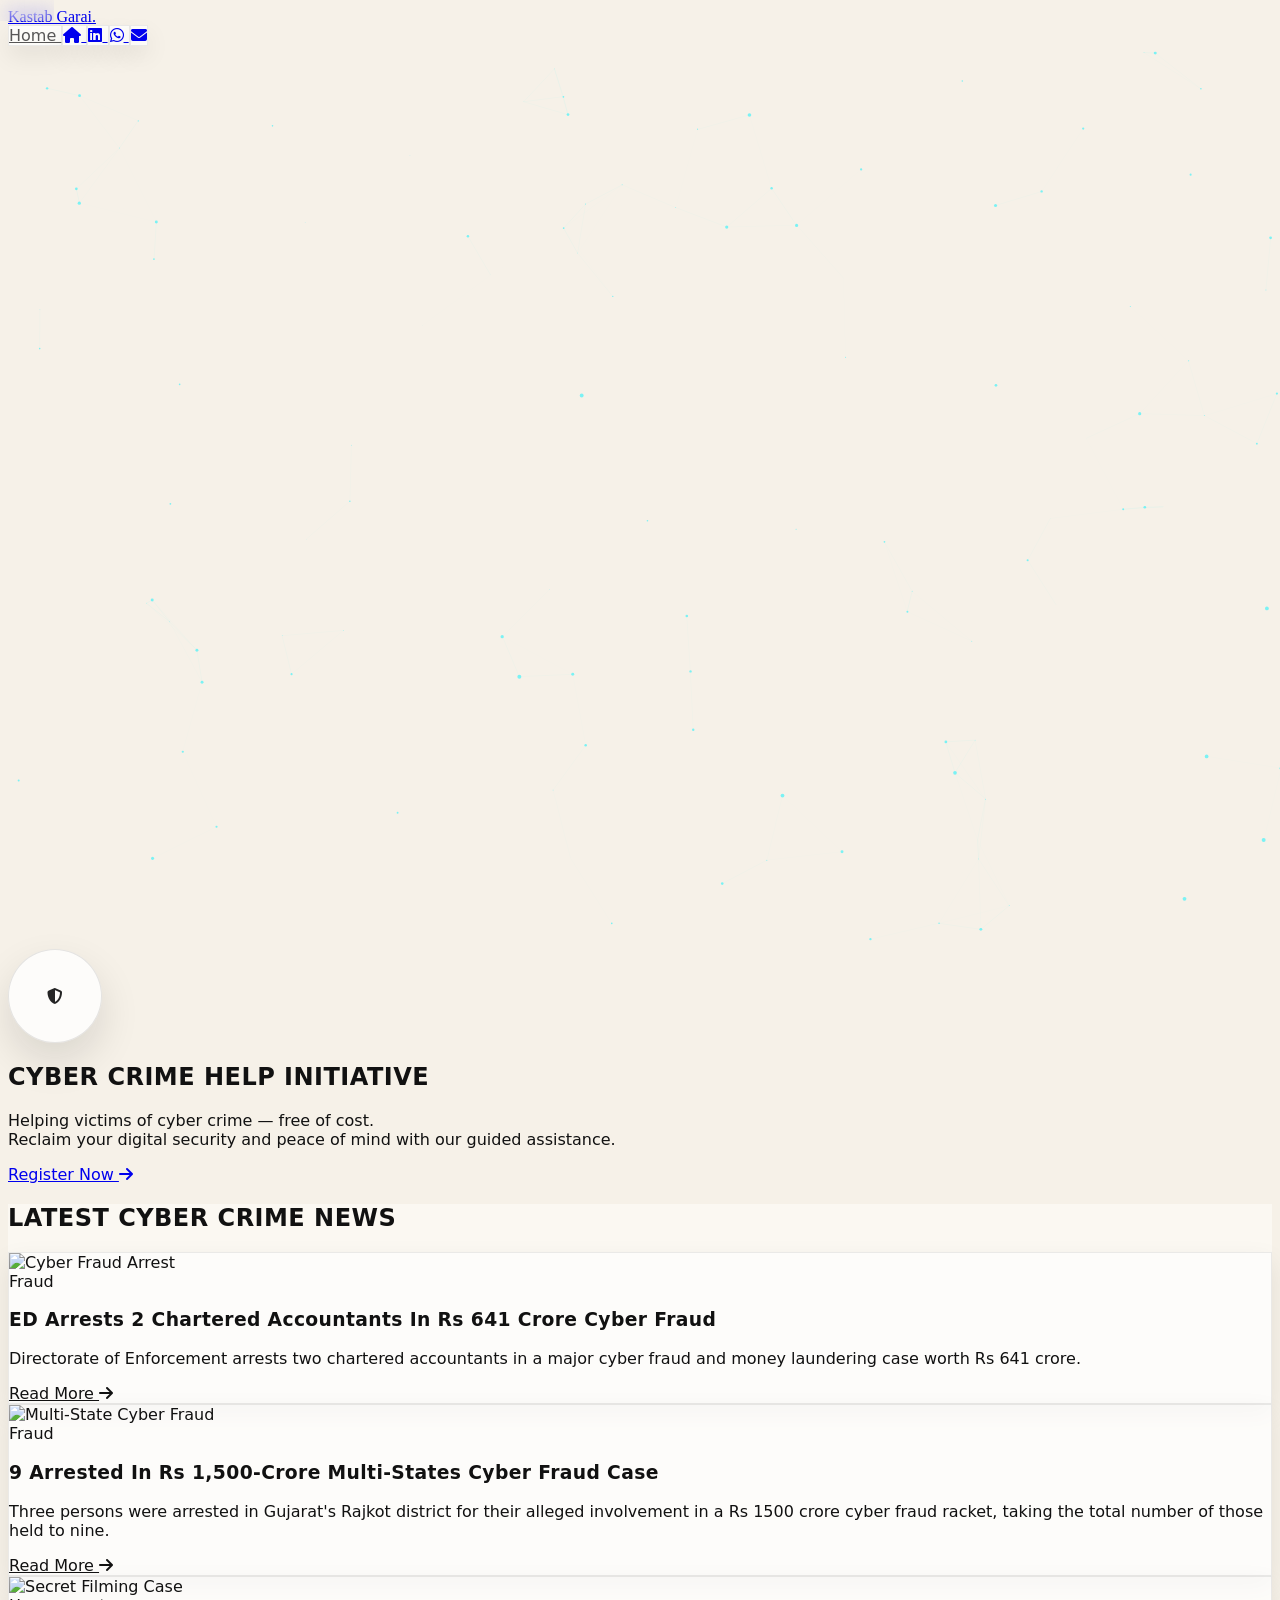
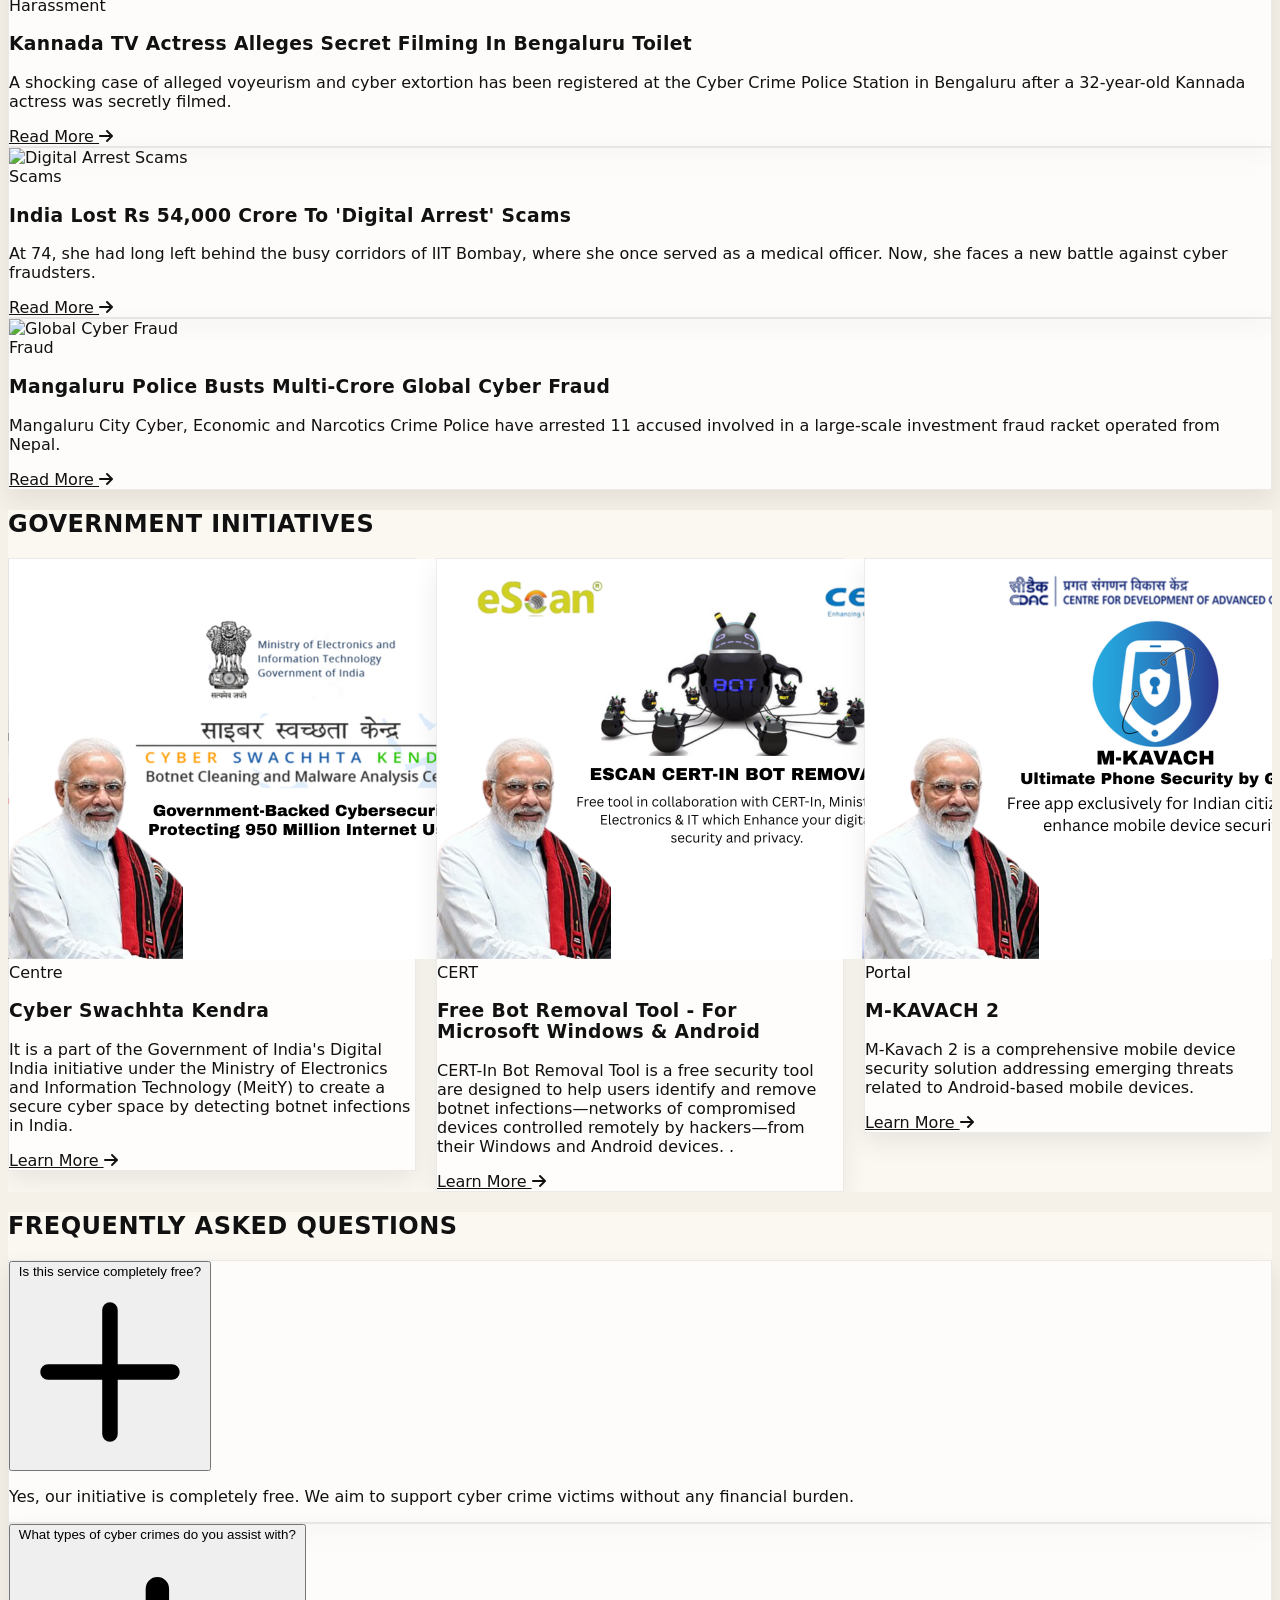
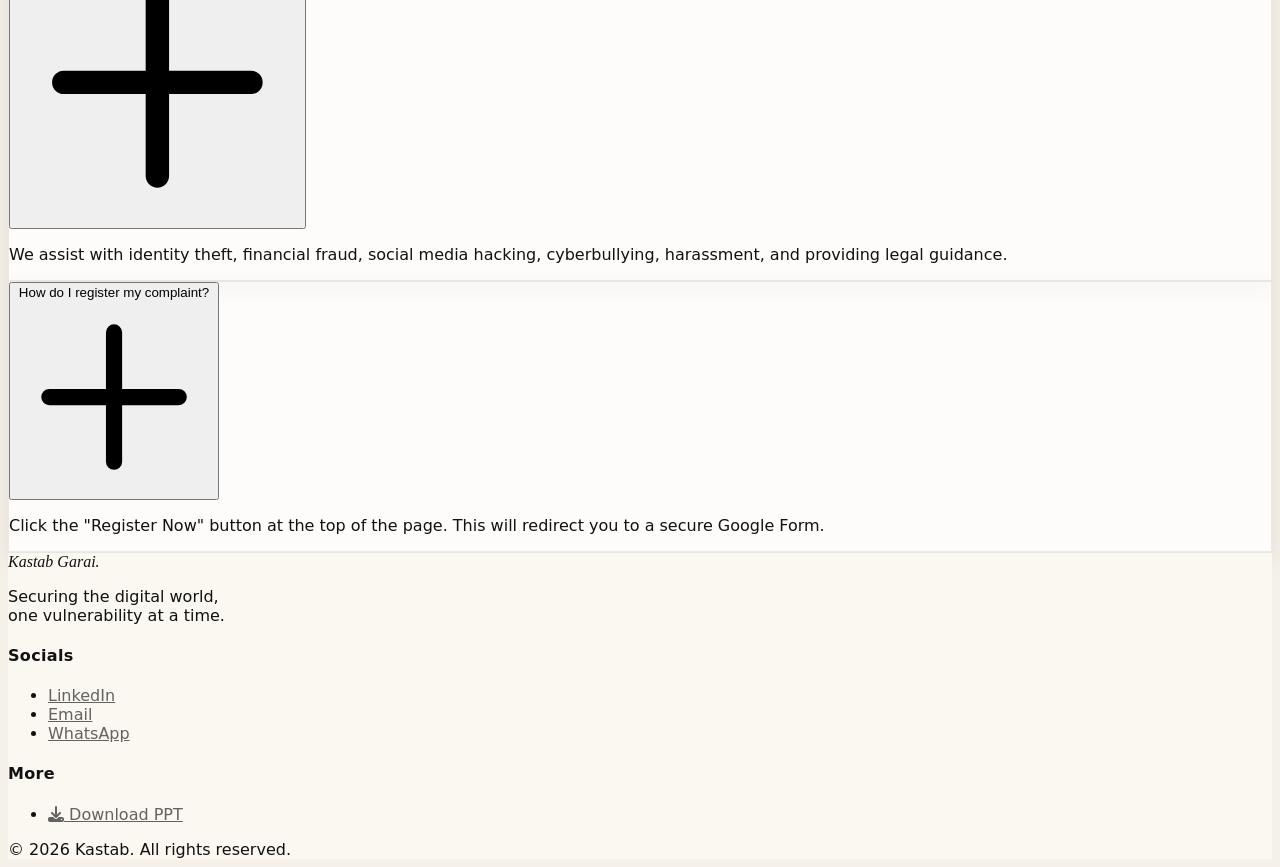
==== commit 1b177b5b: "Updated cyber crime page" ====
--- a/cyberinitiative.html
+++ b/cyberinitiative.html
@@ -91,7 +91,7 @@
         <p class="text-xl md:text-2xl mb-12 text-neutral-700 font-sans max-w-2xl mx-auto animate-on-scroll" style="transition-delay: 400ms;">
           Helping victims of cyber crime — free of cost. <br/> Reclaim your digital security and peace of mind with our guided assistance.
         </p>
-        <a href="https://forms.gle/placeholder"
+        <a href="https://forms.gle/9M8k29FDmwbA65UH9"
    target="_blank"
    class="group relative inline-flex items-center justify-center
    px-8 py-3
@@ -139,7 +139,7 @@
           <article class="glass-card flex flex-col h-full animate-on-scroll overflow-hidden">
             <div class="relative h-48 overflow-hidden group">
               <div class="absolute inset-0 bg-gradient-to-t from-neutral-900/20 to-transparent z-10"></div>
-              <img src="https://images.unsplash.com/photo-1614064641913-6b71fed04a1c?auto=format&fit=crop&q=80&w=800" alt="Cyber Fraud Arrest" class="w-full h-full object-cover transition-transform duration-500 group-hover:scale-110">
+              <img src="https://c.ndtvimg.com/2023-02/uvocqub_ed-generic-enforcement-directorate-generic_625x300_20_February_23.jpg?im=FeatureCrop,algorithm=dnn,width=773,height=435" alt="Cyber Fraud Arrest" class="w-full h-full object-cover transition-transform duration-500 group-hover:scale-110">
               <div class="absolute top-4 left-4 z-20 bg-purple/90 backdrop-blur-sm text-xs px-3 py-1 font-bold rounded text-white uppercase tracking-wider">Fraud</div>
             </div>
             <div class="p-6 flex flex-col flex-grow">
@@ -154,7 +154,7 @@
           <article class="glass-card flex flex-col h-full animate-on-scroll overflow-hidden" style="transition-delay: 100ms;">
             <div class="relative h-48 overflow-hidden group">
               <div class="absolute inset-0 bg-gradient-to-t from-neutral-900/20 to-transparent z-10"></div>
-              <img src="https://images.unsplash.com/photo-1549419163-fdf0ab0c4767?auto=format&fit=crop&q=80&w=800" alt="Multi-State Cyber Fraud" class="w-full h-full object-cover transition-transform duration-500 group-hover:scale-110">
+              <img src="https://c.ndtvimg.com/2025-01/6lak746g_cybercrime_625x300_20_January_25.jpg?im=FeatureCrop,algorithm=dnn,width=773,height=435" alt="Multi-State Cyber Fraud" class="w-full h-full object-cover transition-transform duration-500 group-hover:scale-110">
               <div class="absolute top-4 left-4 z-20 bg-purple/90 backdrop-blur-sm text-xs px-3 py-1 font-bold rounded text-white uppercase tracking-wider">Fraud</div>
             </div>
             <div class="p-6 flex flex-col flex-grow">
@@ -169,7 +169,7 @@
           <article class="glass-card flex flex-col h-full animate-on-scroll overflow-hidden" style="transition-delay: 200ms;">
             <div class="relative h-48 overflow-hidden group">
               <div class="absolute inset-0 bg-gradient-to-t from-neutral-900/20 to-transparent z-10"></div>
-              <img src="https://images.unsplash.com/photo-1526304640581-d334cdbbf45e?auto=format&fit=crop&q=80&w=800" alt="Secret Filming Case" class="w-full h-full object-cover transition-transform duration-500 group-hover:scale-110">
+              <img src="https://encrypted-tbn0.gstatic.com/images?q=tbn:ANd9GcRE14IKHDBdpdHeO9ELw-Z-YMSd45LUyeWJsA&s" alt="Secret Filming Case" class="w-full h-full object-cover transition-transform duration-500 group-hover:scale-110">
               <div class="absolute top-4 left-4 z-20 bg-purple/90 backdrop-blur-sm text-xs px-3 py-1 font-bold rounded text-white uppercase tracking-wider">Harassment</div>
             </div>
             <div class="p-6 flex flex-col flex-grow">
@@ -230,13 +230,13 @@
               <article class="glass-card flex flex-col h-full animate-on-scroll overflow-hidden">
                 <div class="relative h-48 overflow-hidden group">
                   <div class="absolute inset-0 bg-gradient-to-t from-neutral-900/20 to-transparent z-10"></div>
-                  <img src="assets/images/gallery/IMG1.jpg" alt="Digital India Initiative" class="w-full h-full object-cover transition-transform duration-500 group-hover:scale-110">
+                  <img src="assets/images/cyber-initative/government01.jpg" alt="Digital India Initiative" class="w-full h-full object-cover transition-transform duration-500 group-hover:scale-110">
                   <div class="absolute top-4 left-4 z-20 bg-purple/90 backdrop-blur-sm text-xs px-3 py-1 font-bold rounded text-white uppercase tracking-wider">Initiative</div>
                 </div>
                 <div class="p-6 flex flex-col flex-grow">
-                  <h3 class="text-lg font-bold text-neutral-900 mb-3 line-clamp-2">Digital India Initiative</h3>
-                  <p class="text-neutral-600 mb-6 flex-grow line-clamp-3 font-sans text-sm">Promoting digital literacy and cybersecurity awareness across the nation.</p>
-                  <a href="news/digital-india.html"
+                  <h3 class="text-lg font-bold text-neutral-900 mb-3 line-clamp-2">Cyber Crime Help Center</h3>
+                  <p class="text-neutral-600 mb-6 flex-grow line-clamp-3 font-sans text-sm">Report Cyber Crime seamlessly .</p>
+                  <a href="assets/images/cyber-initative/government02.jpg"
    class="text-accent hover:text-neutral-900 font-bold uppercase text-sm flex items-center gap-2 group mt-auto w-fit">
 
    View More
@@ -246,34 +246,34 @@
               </article>
             </div>
 
-            <div class="swiper-slide">
-              <article class="glass-card flex flex-col h-full animate-on-scroll overflow-hidden">
-                <div class="relative h-48 overflow-hidden group">
-                  <div class="absolute inset-0 bg-gradient-to-t from-neutral-900/20 to-transparent z-10"></div>
-                  <img src="assets/images/gallery/IMG2.jpg" alt="Cyber Security Mission" class="w-full h-full object-cover transition-transform duration-500 group-hover:scale-110">
+            <!-- <div class="swiper-slide">
+              <article class="glass-card flex flex-col h-full animate-on-scroll overflow-hidden">
+                <div class="relative h-48 overflow-hidden group">
+                  <div class="absolute inset-0 bg-gradient-to-t from-neutral-900/20 to-transparent z-10"></div>
+                  <img src="assets/images/cyber-initative/government03.jpg" alt="Cyber Security Mission" class="w-full h-full object-cover transition-transform duration-500 group-hover:scale-110">
                   <div class="absolute top-4 left-4 z-20 bg-purple/90 backdrop-blur-sm text-xs px-3 py-1 font-bold rounded text-white uppercase tracking-wider">Mission</div>
                 </div>
                 <div class="p-6 flex flex-col flex-grow">
                   <h3 class="text-lg font-bold text-neutral-900 mb-3 line-clamp-2">Cyber Security Mission</h3>
                   <p class="text-neutral-600 mb-6 flex-grow line-clamp-3 font-sans text-sm">Building robust cyber defenses for critical infrastructure protection.</p>
-                  <a href="" target="_blank" class="text-accent hover:text-neutral-900 font-bold uppercase text-sm flex items-center gap-2 group mt-auto w-fit">
-                    Learn More <i class="fa-solid fa-arrow-right text-xs group-hover:translate-x-1 transition-transform"></i>
-                  </a>
-                </div>
-              </article>
-            </div>
+                  <a href="https://cdac.in/index.aspx?id=cs_eps_mkavach" target="_blank" class="text-accent hover:text-neutral-900 font-bold uppercase text-sm flex items-center gap-2 group mt-auto w-fit">
+                    Learn More <i class="fa-solid fa-arrow-right text-xs group-hover:translate-x-1 transition-transform"></i>
+                  </a>
+                </div>
+              </article>
+            </div> -->
 
             <div class="swiper-slide">
               <article class="glass-card flex flex-col h-full animate-on-scroll overflow-hidden">
                 <div class="relative h-48 overflow-hidden group">
                   <div class="absolute inset-0 bg-gradient-to-t from-neutral-900/20 to-transparent z-10"></div>
-                  <img src="assets/images/gallery/IMG3.jpg" alt="National Cyber Coordination Centre" class="w-full h-full object-cover transition-transform duration-500 group-hover:scale-110">
+                  <img src="assets/images/cyber-initative/government04.png" alt="Cyber Swachhta Kendra " class="w-full h-full object-cover transition-transform duration-500 group-hover:scale-110">
                   <div class="absolute top-4 left-4 z-20 bg-purple/90 backdrop-blur-sm text-xs px-3 py-1 font-bold rounded text-white uppercase tracking-wider">Centre</div>
                 </div>
                 <div class="p-6 flex flex-col flex-grow">
-                  <h3 class="text-lg font-bold text-neutral-900 mb-3 line-clamp-2">National Cyber Coordination Centre</h3>
-                  <p class="text-neutral-600 mb-6 flex-grow line-clamp-3 font-sans text-sm">Coordinating cyber security efforts across government and private sectors.</p>
-                  <a href="" target="_blank" class="text-accent hover:text-neutral-900 font-bold uppercase text-sm flex items-center gap-2 group mt-auto w-fit">
+                  <h3 class="text-lg font-bold text-neutral-900 mb-3 line-clamp-2">Cyber Swachhta Kendra </h3>
+                  <p class="text-neutral-600 mb-6 flex-grow line-clamp-3 font-sans text-sm">It is a part of the Government of India's Digital India initiative under the Ministry of Electronics and Information Technology (MeitY) to create a secure cyber space by detecting botnet infections in India.</p>
+                  <a href="https://www.csk.gov.in/" target="_blank" class="text-accent hover:text-neutral-900 font-bold uppercase text-sm flex items-center gap-2 group mt-auto w-fit">
                     Learn More <i class="fa-solid fa-arrow-right text-xs group-hover:translate-x-1 transition-transform"></i>
                   </a>
                 </div>
@@ -284,13 +284,13 @@
               <article class="glass-card flex flex-col h-full animate-on-scroll overflow-hidden">
                 <div class="relative h-48 overflow-hidden group">
                   <div class="absolute inset-0 bg-gradient-to-t from-neutral-900/20 to-transparent z-10"></div>
-                  <img src="assets/images/gallery/IMG4.jpeg" alt="CERT-In Enhancement" class="w-full h-full object-cover transition-transform duration-500 group-hover:scale-110">
+                  <img src="assets/images/cyber-initative/government05.png" alt="CERT-In Bot Removal Tool" class="w-full h-full object-cover transition-transform duration-500 group-hover:scale-110">
                   <div class="absolute top-4 left-4 z-20 bg-purple/90 backdrop-blur-sm text-xs px-3 py-1 font-bold rounded text-white uppercase tracking-wider">CERT</div>
                 </div>
                 <div class="p-6 flex flex-col flex-grow">
-                  <h3 class="text-lg font-bold text-neutral-900 mb-3 line-clamp-2">CERT-In Enhancement</h3>
-                  <p class="text-neutral-600 mb-6 flex-grow line-clamp-3 font-sans text-sm">Strengthening the Indian Computer Emergency Response Team capabilities.</p>
-                  <a href="" target="_blank" class="text-accent hover:text-neutral-900 font-bold uppercase text-sm flex items-center gap-2 group mt-auto w-fit">
+                  <h3 class="text-lg font-bold text-neutral-900 mb-3 line-clamp-2">Free Bot Removal Tool - For Microsoft Windows & Android</h3>
+                  <p class="text-neutral-600 mb-6 flex-grow line-clamp-3 font-sans text-sm">CERT-In Bot Removal Tool is a free security tool are designed to help users identify and remove botnet infections—networks of compromised devices controlled remotely by hackers—from their Windows and Android devices. .</p>
+                  <a href="https://www.csk.gov.in/security-tools.html" target="_blank" class="text-accent hover:text-neutral-900 font-bold uppercase text-sm flex items-center gap-2 group mt-auto w-fit">
                     Learn More <i class="fa-solid fa-arrow-right text-xs group-hover:translate-x-1 transition-transform"></i>
                   </a>
                 </div>
@@ -301,20 +301,20 @@
               <article class="glass-card flex flex-col h-full animate-on-scroll overflow-hidden">
                 <div class="relative h-48 overflow-hidden group">
                   <div class="absolute inset-0 bg-gradient-to-t from-neutral-900/20 to-transparent z-10"></div>
-                  <img src="assets/images/gallery/IMG5.jpg" alt="Cyber Crime Reporting Portal" class="w-full h-full object-cover transition-transform duration-500 group-hover:scale-110">
+                  <img src="assets/images/cyber-initative/government06.png" alt="Cyber Crime Reporting Portal" class="w-full h-full object-cover transition-transform duration-500 group-hover:scale-110">
                   <div class="absolute top-4 left-4 z-20 bg-purple/90 backdrop-blur-sm text-xs px-3 py-1 font-bold rounded text-white uppercase tracking-wider">Portal</div>
                 </div>
                 <div class="p-6 flex flex-col flex-grow">
-                  <h3 class="text-lg font-bold text-neutral-900 mb-3 line-clamp-2">Cyber Crime Reporting Portal</h3>
-                  <p class="text-neutral-600 mb-6 flex-grow line-clamp-3 font-sans text-sm">Streamlining cyber crime reporting and investigation processes.</p>
-                  <a href="" target="_blank" class="text-accent hover:text-neutral-900 font-bold uppercase text-sm flex items-center gap-2 group mt-auto w-fit">
-                    Learn More <i class="fa-solid fa-arrow-right text-xs group-hover:translate-x-1 transition-transform"></i>
-                  </a>
-                </div>
-              </article>
-            </div>
-
-            <div class="swiper-slide">
+                  <h3 class="text-lg font-bold text-neutral-900 mb-3 line-clamp-2">M-KAVACH 2</h3>
+                  <p class="text-neutral-600 mb-6 flex-grow line-clamp-3 font-sans text-sm">M-Kavach 2 is a comprehensive mobile device security solution addressing emerging threats related to Android-based mobile devices.</p>
+                  <a href="https://play.google.com/store/apps/details?id=org.cdac.updatemkavach&hl=en_IN&pli=1" target="_blank" class="text-accent hover:text-neutral-900 font-bold uppercase text-sm flex items-center gap-2 group mt-auto w-fit">
+                    Learn More <i class="fa-solid fa-arrow-right text-xs group-hover:translate-x-1 transition-transform"></i>
+                  </a>
+                </div>
+              </article>
+            </div>
+
+            <!--<div class="swiper-slide">
               <article class="glass-card flex flex-col h-full animate-on-scroll overflow-hidden">
                 <div class="relative h-48 overflow-hidden group">
                   <div class="absolute inset-0 bg-gradient-to-t from-neutral-900/20 to-transparent z-10"></div>
@@ -381,13 +381,13 @@
                 </div>
               </article>
             </div>
-          </div>
+          </div>-->
         </div>
       </div>
     </section>
 
     <!-- TESTIMONIALS -->
-    <section id="testimonials" class="py-24 bg-white relative border-t border-b border-neutral-200">
+    <!-- <section id="testimonials" class="py-24 bg-white relative border-t border-b border-neutral-200">
       <div class="max-w-[1400px] mx-auto px-[5%] relative z-10">
         <div class="text-center mb-16 animate-on-scroll">
           <h2 class="text-4xl md:text-5xl font-bold mb-4">
@@ -467,7 +467,7 @@
 <div class="swiper-button-prev"></div>
         </div>
       </div>
-    </section>
+    </section> -->
 
     <!-- FAQ -->
     <section class="bg-lightbg py-24 relative z-10" id="faq">
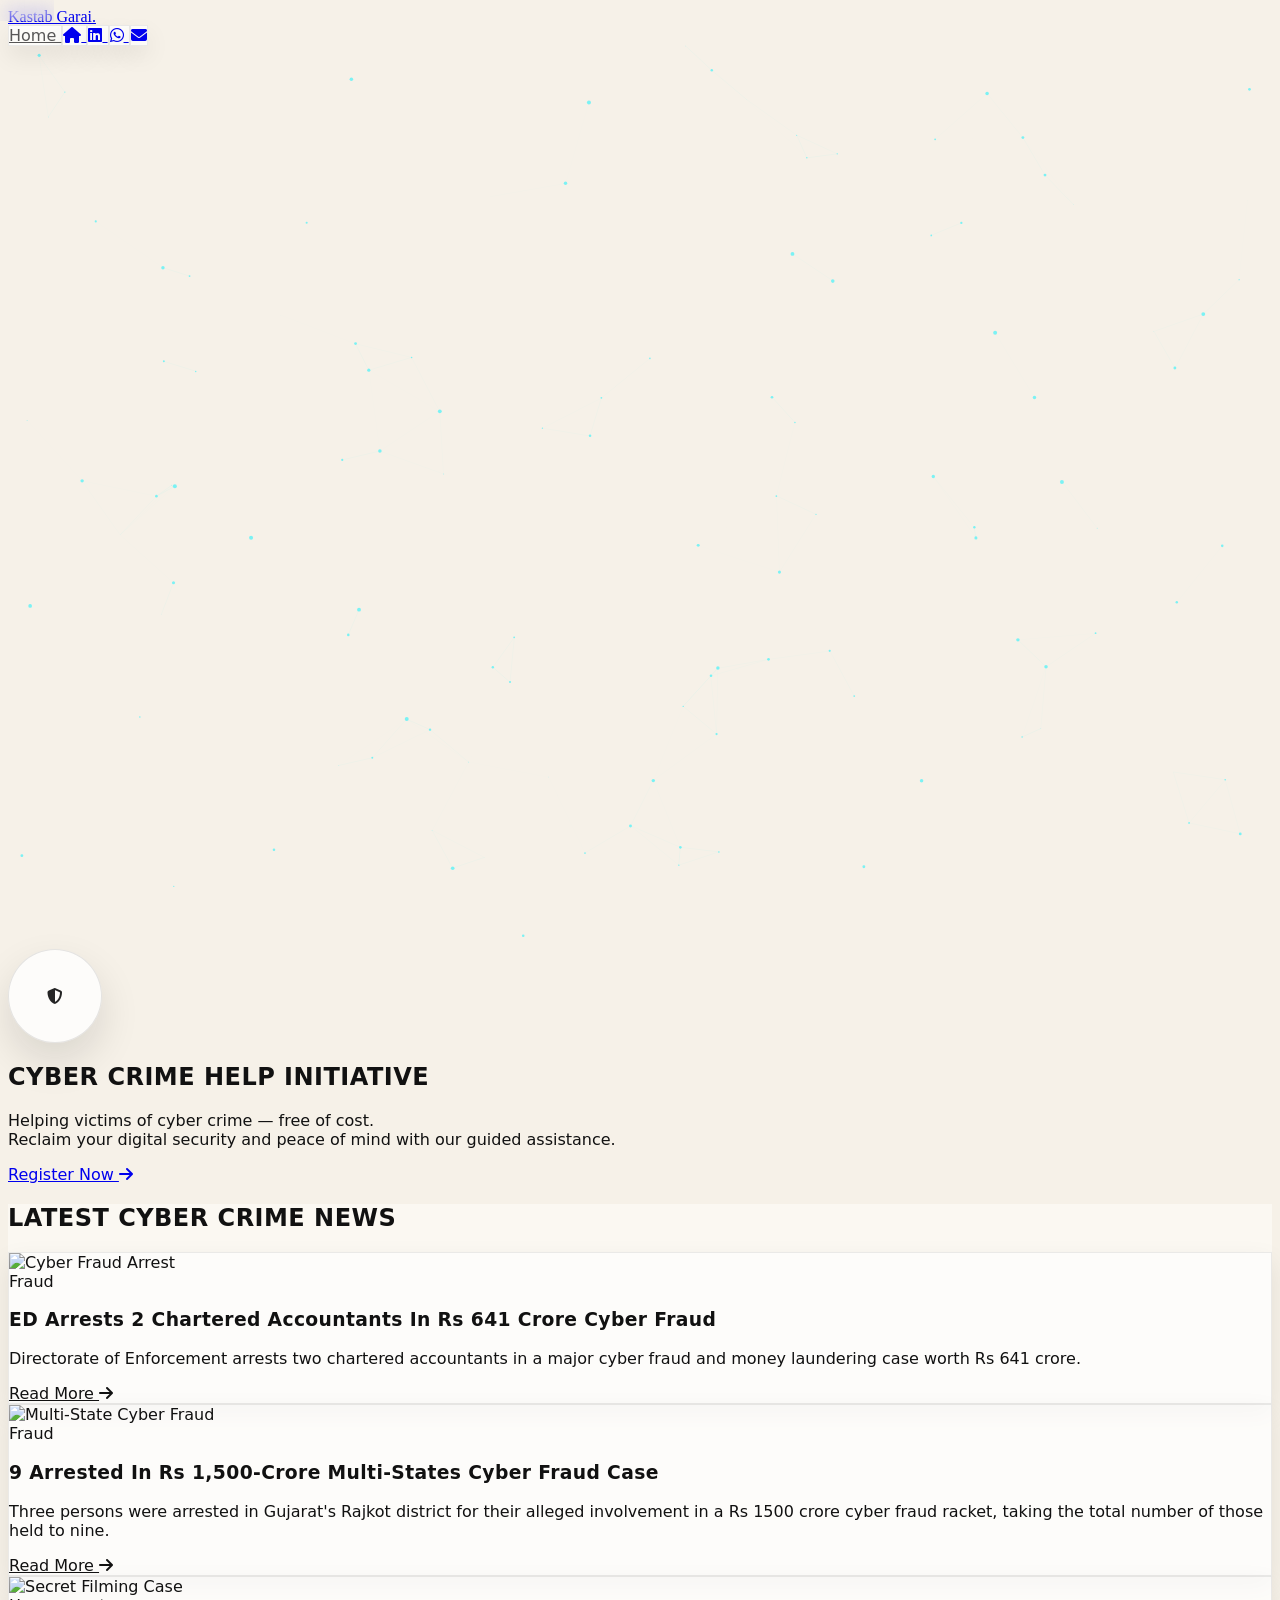
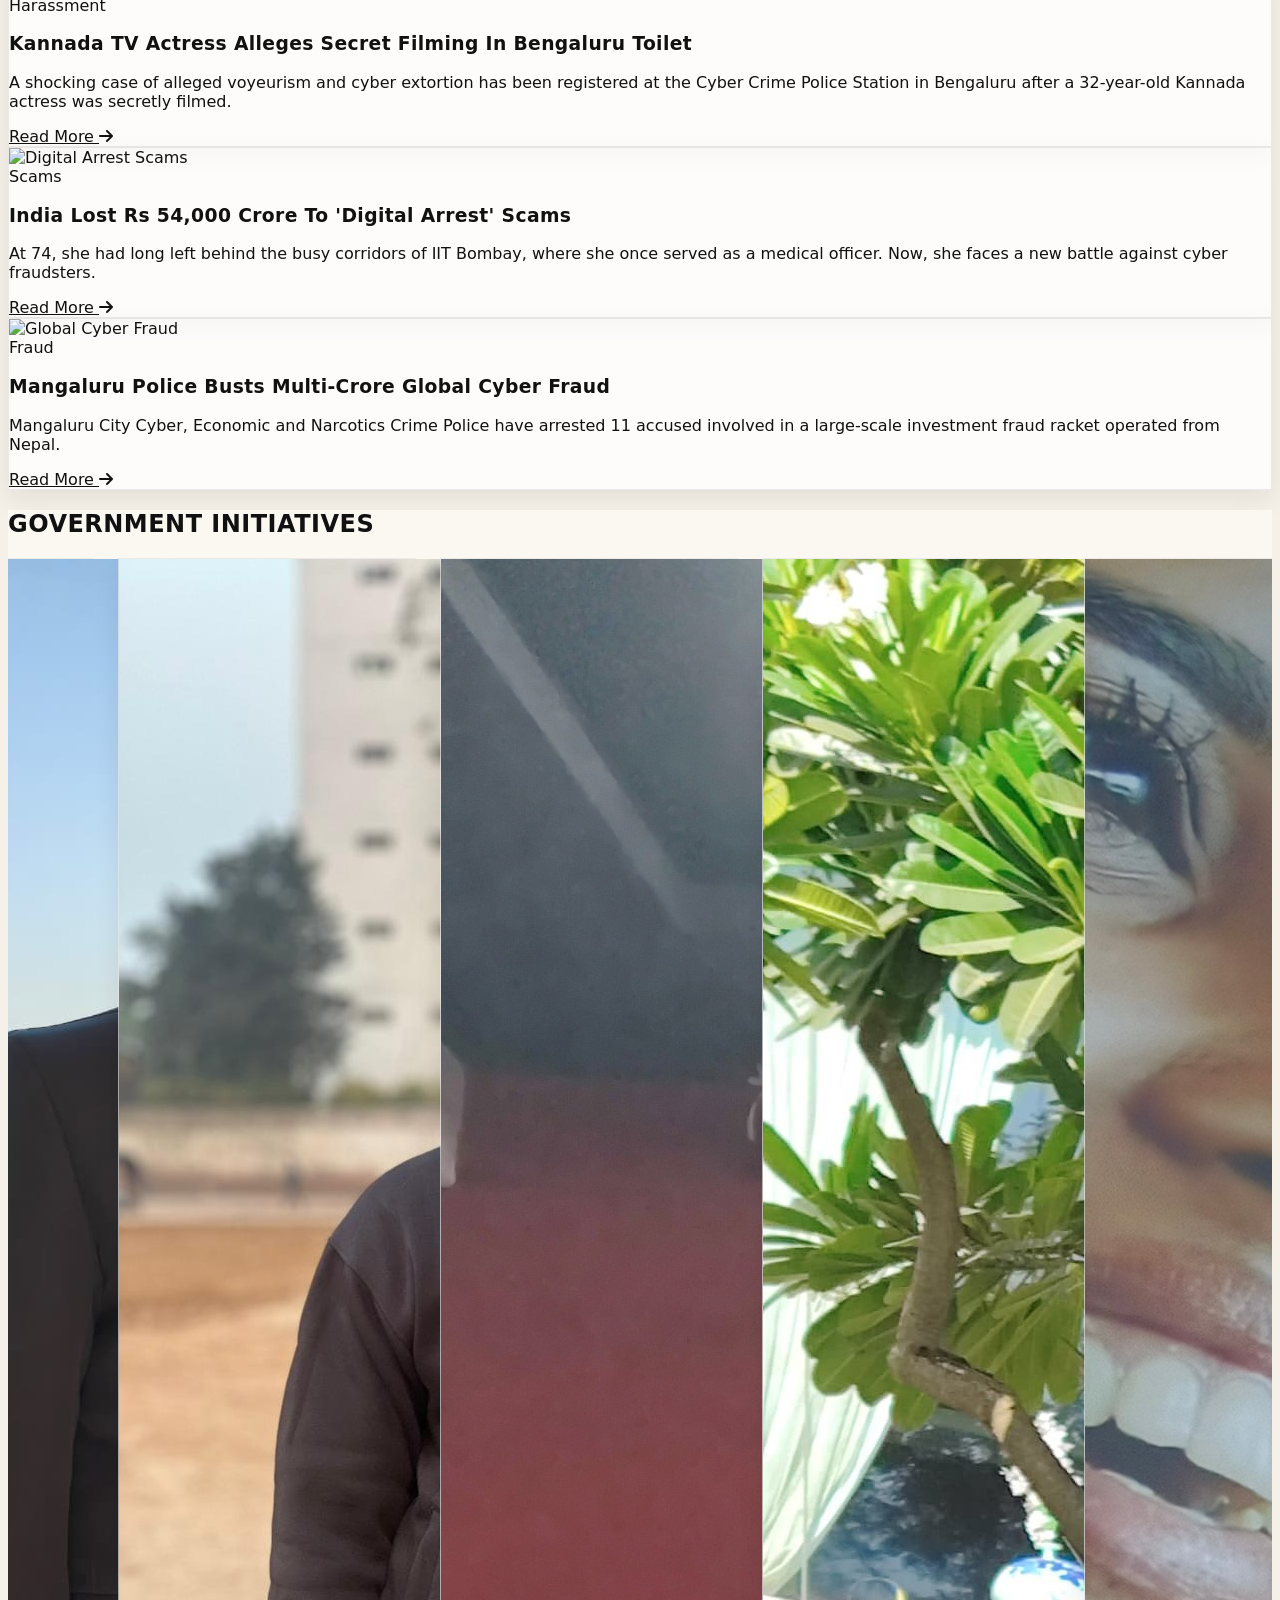
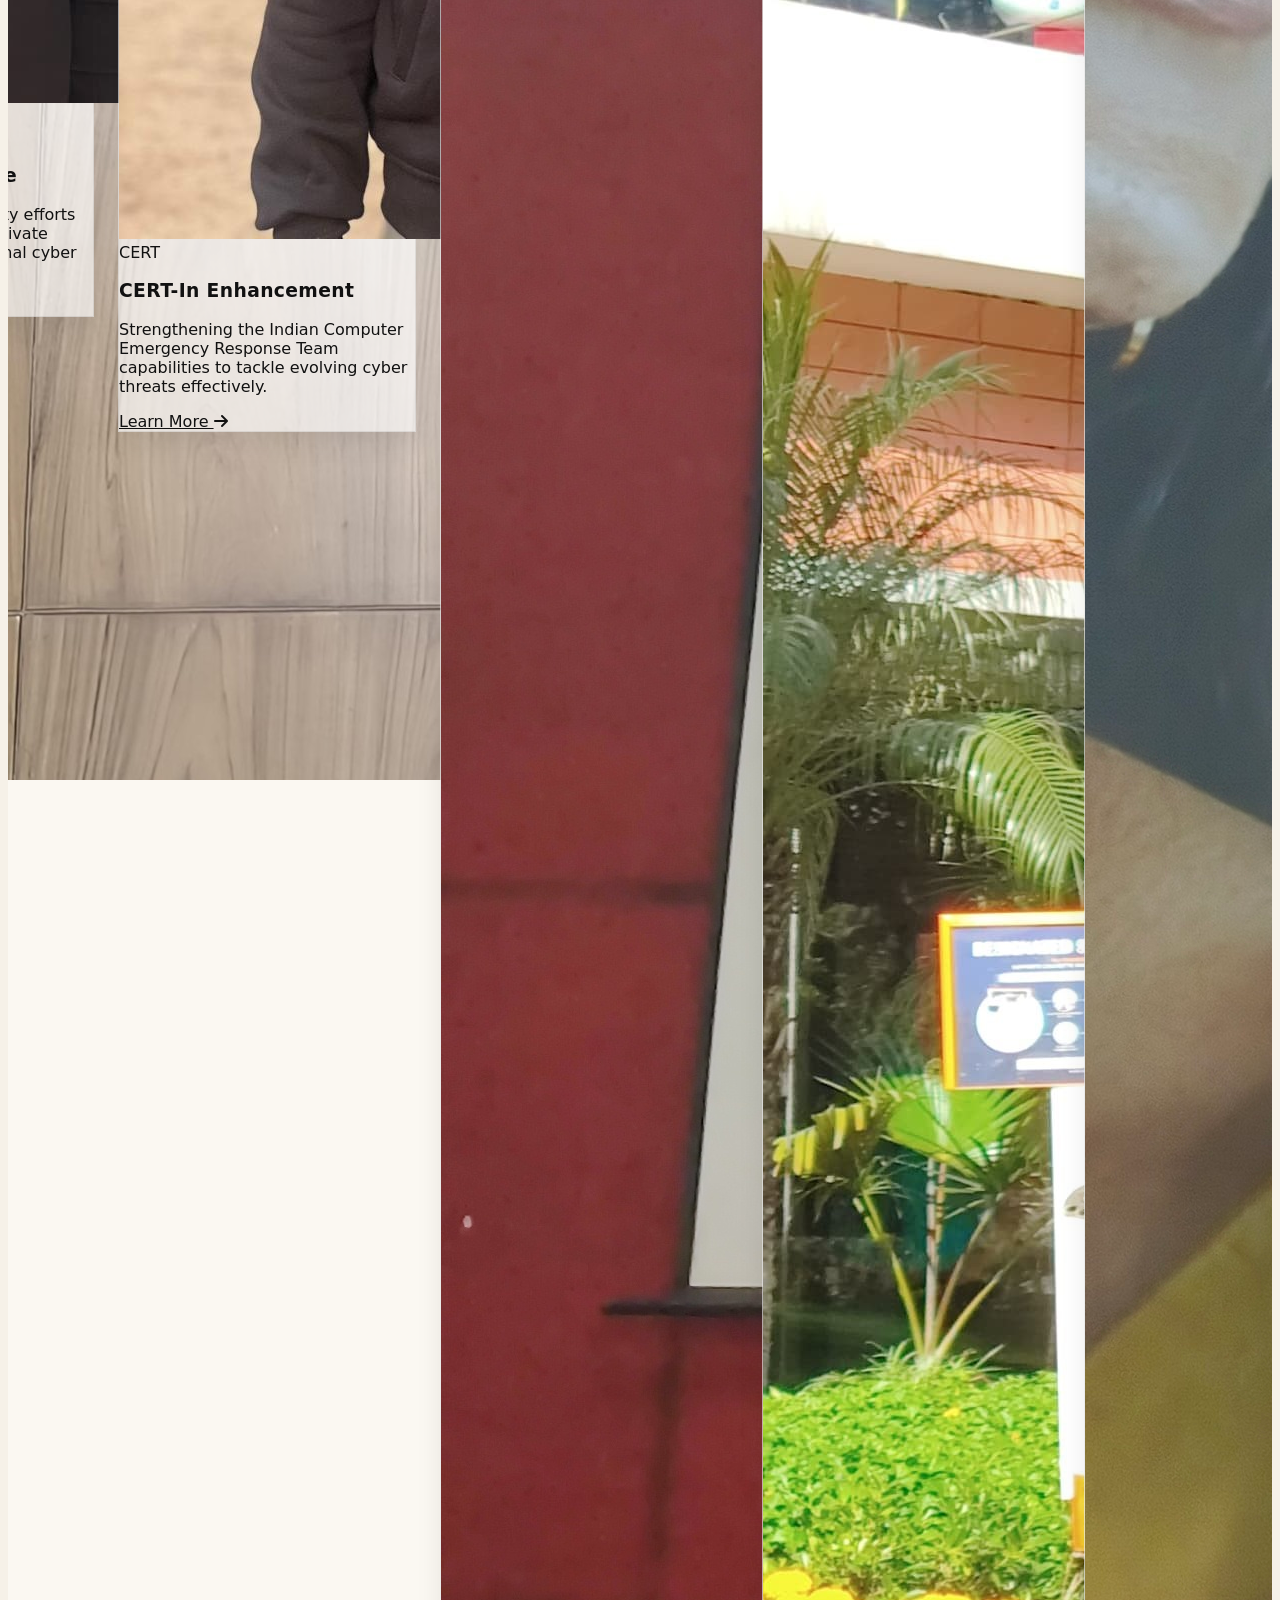
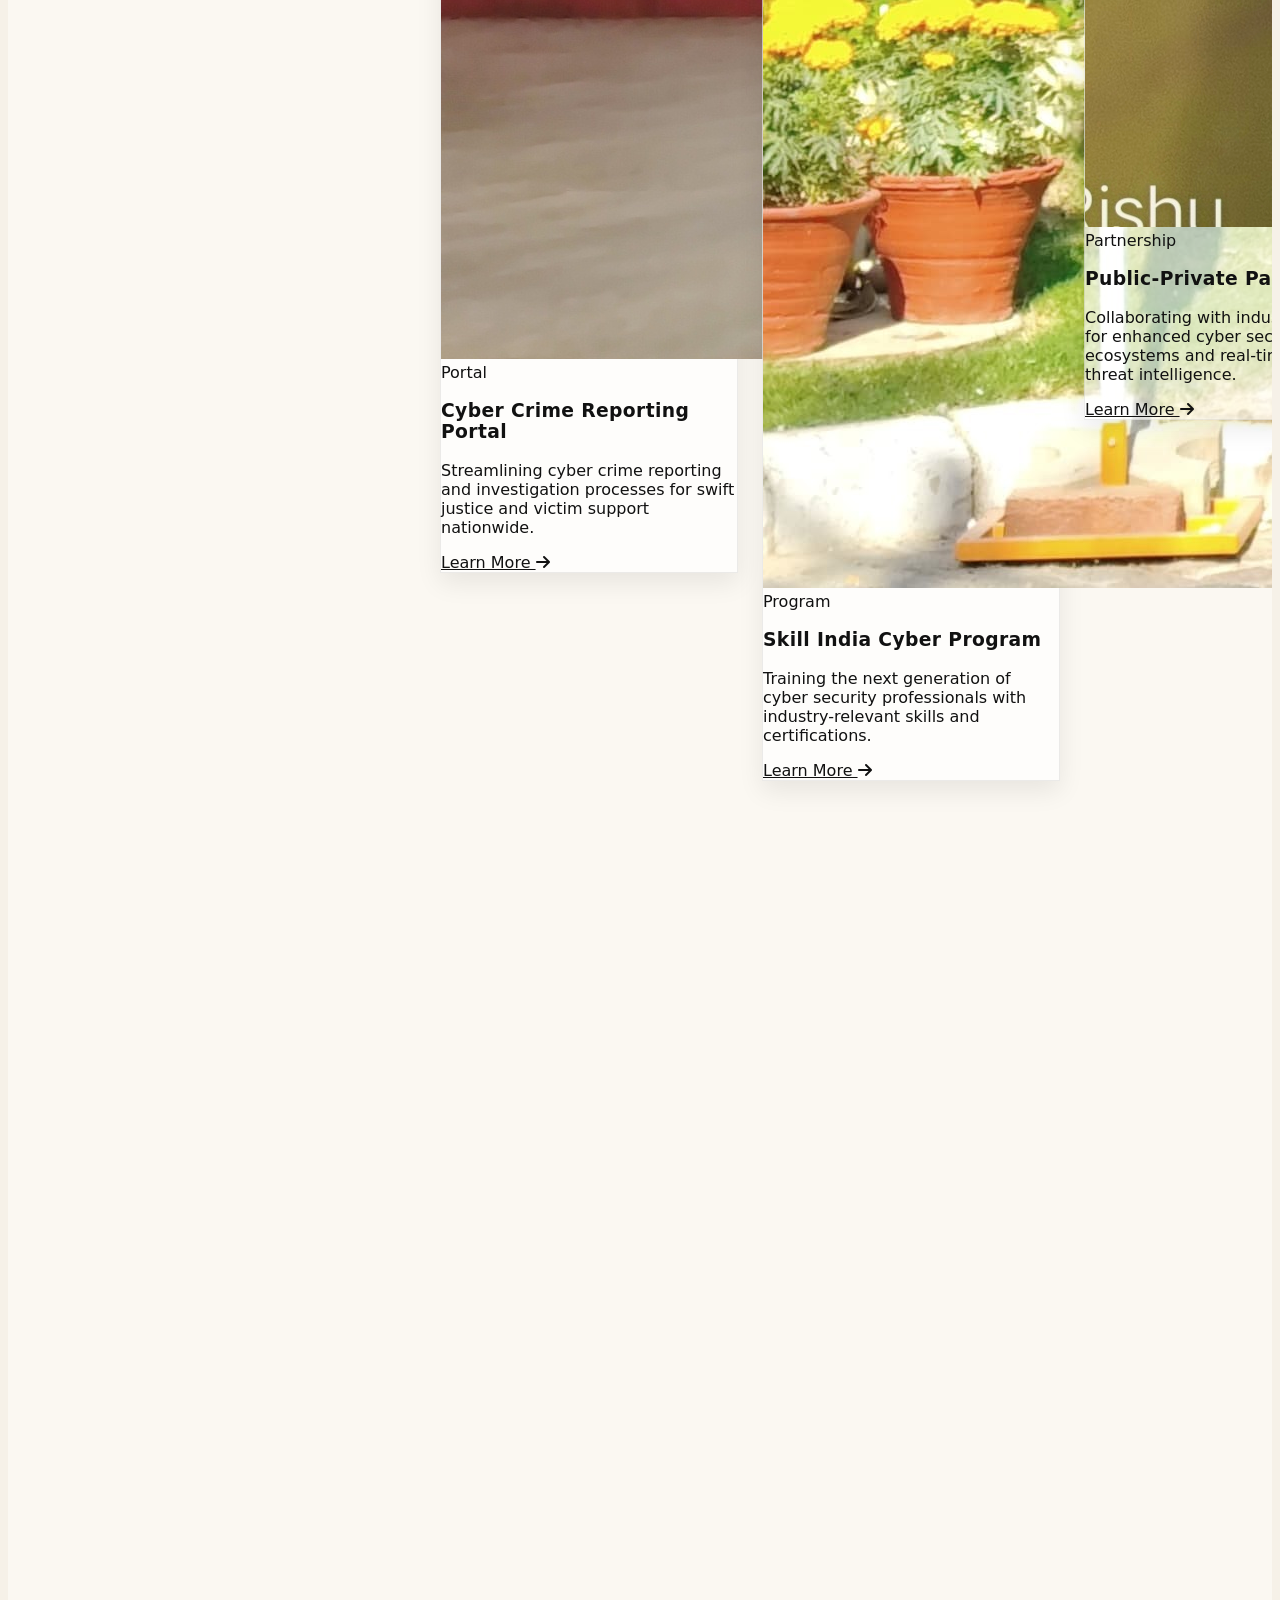
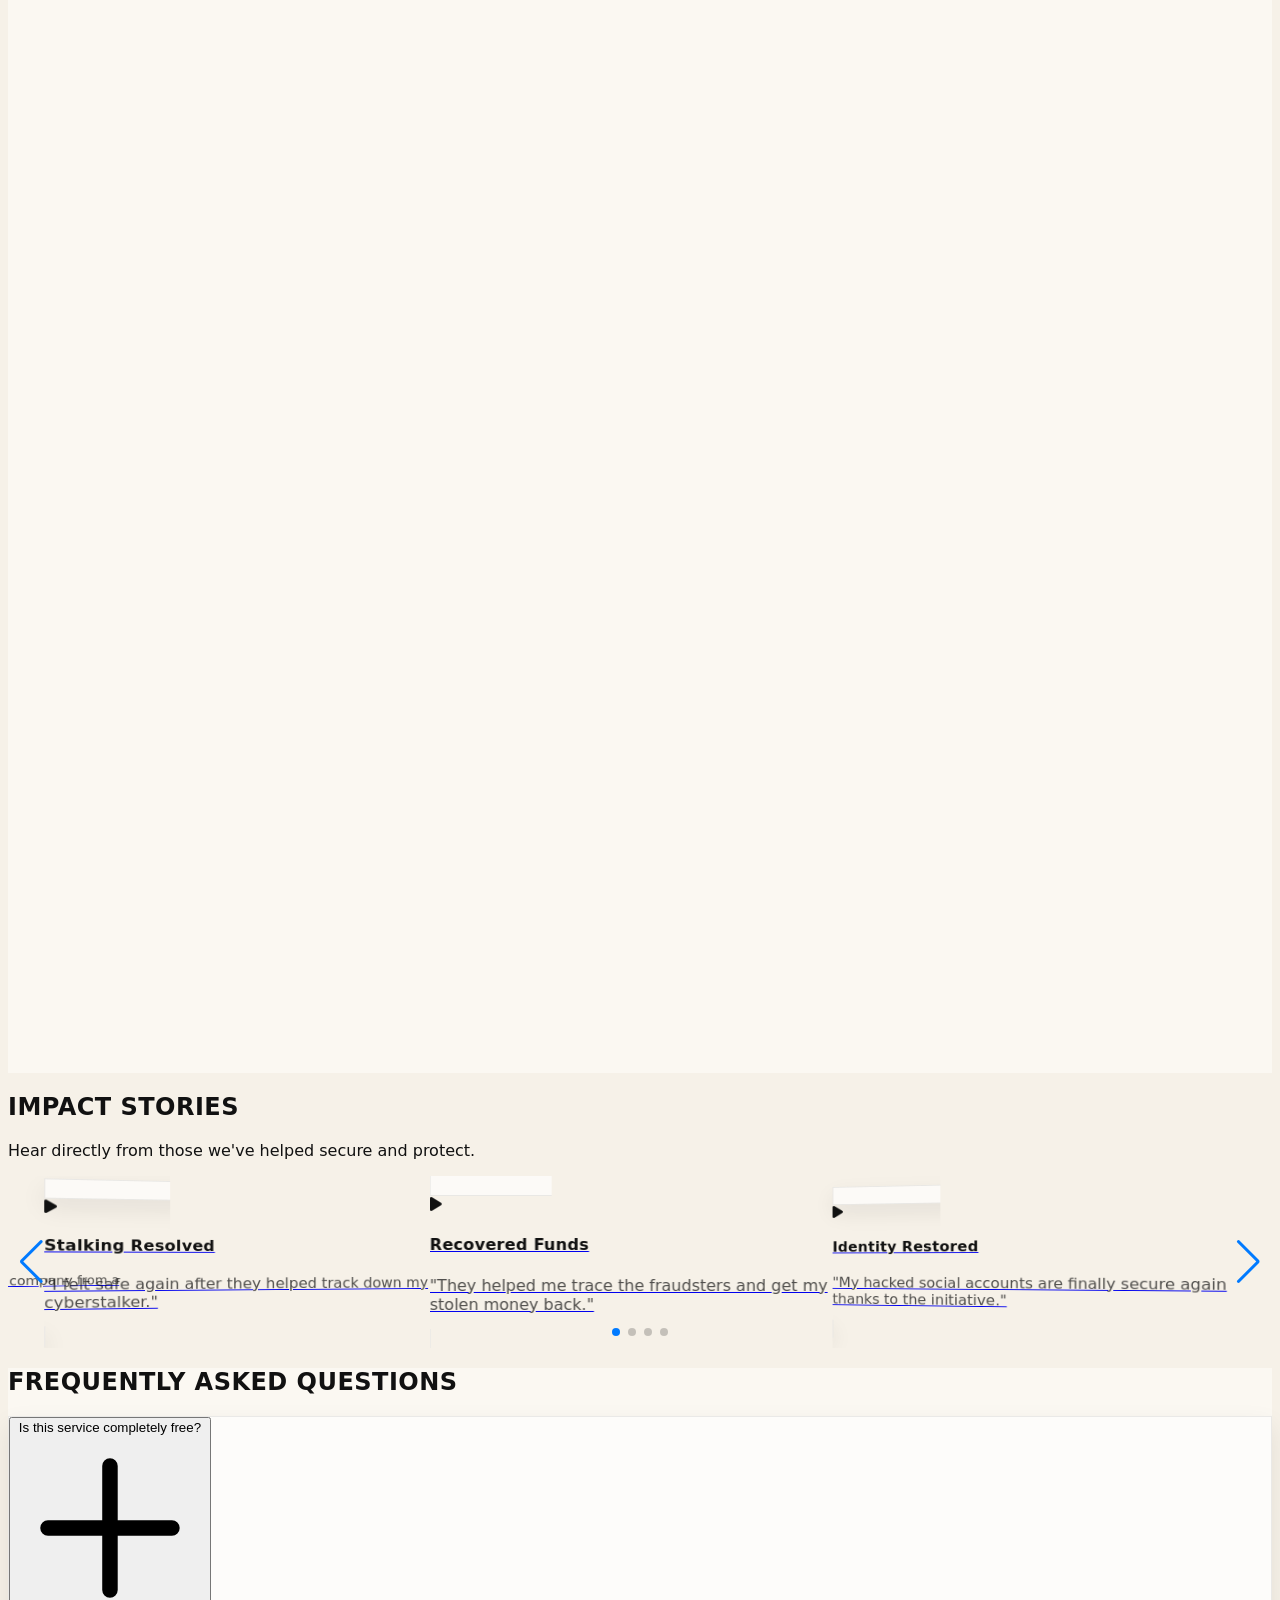
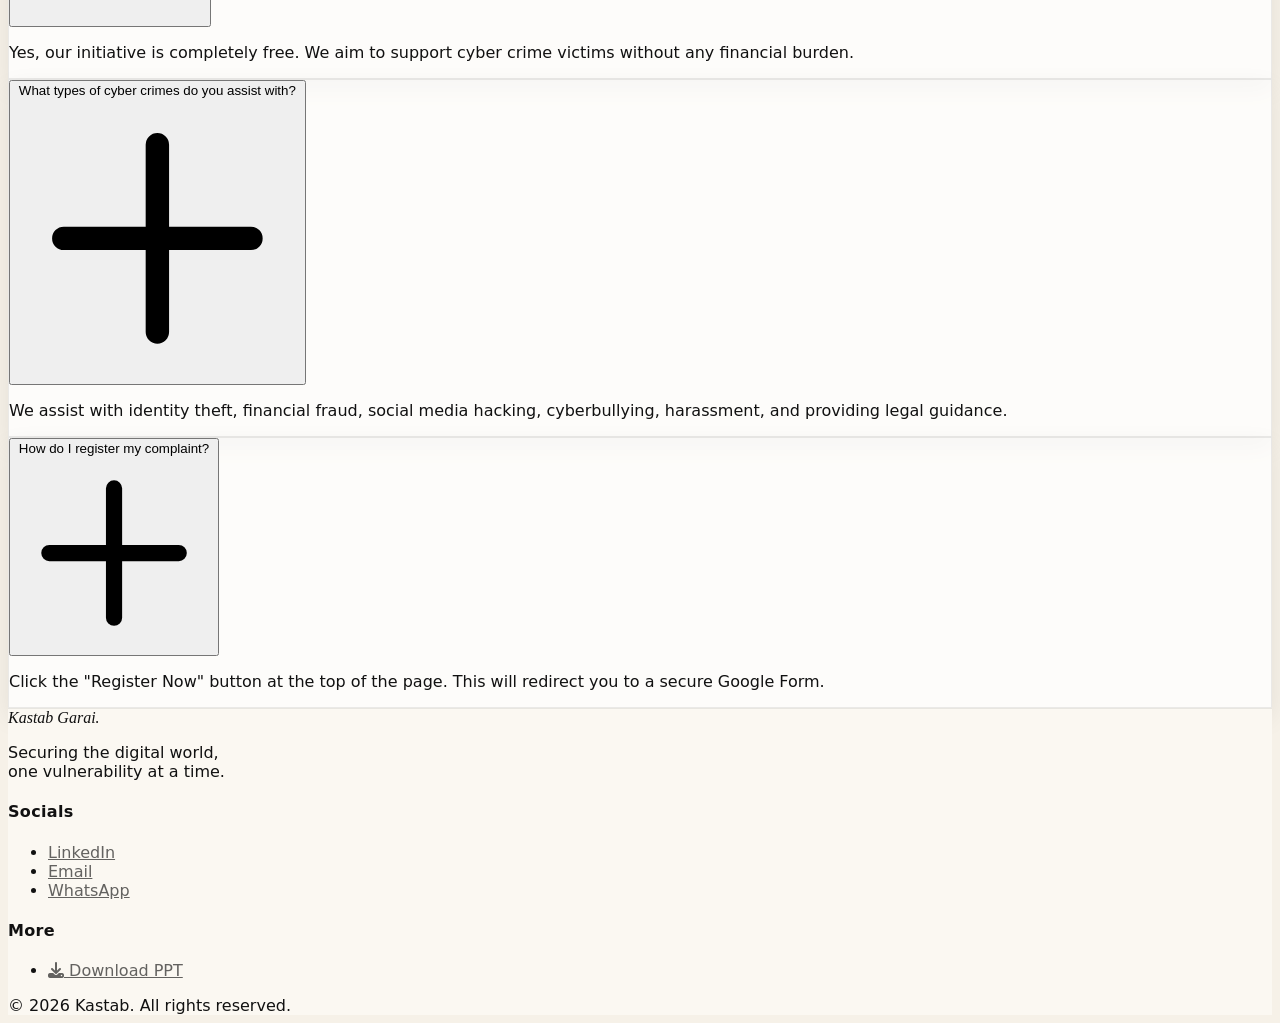
==== commit 5af6fc4e: "add new files" ====
--- a/cyberinitiative.html
+++ b/cyberinitiative.html
@@ -91,7 +91,7 @@
         <p class="text-xl md:text-2xl mb-12 text-neutral-700 font-sans max-w-2xl mx-auto animate-on-scroll" style="transition-delay: 400ms;">
           Helping victims of cyber crime — free of cost. <br/> Reclaim your digital security and peace of mind with our guided assistance.
         </p>
-        <a href="https://forms.gle/9M8k29FDmwbA65UH9"
+        <a href="https://forms.gle/placeholder"
    target="_blank"
    class="group relative inline-flex items-center justify-center
    px-8 py-3
@@ -139,7 +139,7 @@
           <article class="glass-card flex flex-col h-full animate-on-scroll overflow-hidden">
             <div class="relative h-48 overflow-hidden group">
               <div class="absolute inset-0 bg-gradient-to-t from-neutral-900/20 to-transparent z-10"></div>
-              <img src="https://c.ndtvimg.com/2023-02/uvocqub_ed-generic-enforcement-directorate-generic_625x300_20_February_23.jpg?im=FeatureCrop,algorithm=dnn,width=773,height=435" alt="Cyber Fraud Arrest" class="w-full h-full object-cover transition-transform duration-500 group-hover:scale-110">
+              <img src="https://images.unsplash.com/photo-1614064641913-6b71fed04a1c?auto=format&fit=crop&q=80&w=800" alt="Cyber Fraud Arrest" class="w-full h-full object-cover transition-transform duration-500 group-hover:scale-110">
               <div class="absolute top-4 left-4 z-20 bg-purple/90 backdrop-blur-sm text-xs px-3 py-1 font-bold rounded text-white uppercase tracking-wider">Fraud</div>
             </div>
             <div class="p-6 flex flex-col flex-grow">
@@ -154,7 +154,7 @@
           <article class="glass-card flex flex-col h-full animate-on-scroll overflow-hidden" style="transition-delay: 100ms;">
             <div class="relative h-48 overflow-hidden group">
               <div class="absolute inset-0 bg-gradient-to-t from-neutral-900/20 to-transparent z-10"></div>
-              <img src="https://c.ndtvimg.com/2025-01/6lak746g_cybercrime_625x300_20_January_25.jpg?im=FeatureCrop,algorithm=dnn,width=773,height=435" alt="Multi-State Cyber Fraud" class="w-full h-full object-cover transition-transform duration-500 group-hover:scale-110">
+              <img src="https://images.unsplash.com/photo-1549419163-fdf0ab0c4767?auto=format&fit=crop&q=80&w=800" alt="Multi-State Cyber Fraud" class="w-full h-full object-cover transition-transform duration-500 group-hover:scale-110">
               <div class="absolute top-4 left-4 z-20 bg-purple/90 backdrop-blur-sm text-xs px-3 py-1 font-bold rounded text-white uppercase tracking-wider">Fraud</div>
             </div>
             <div class="p-6 flex flex-col flex-grow">
@@ -169,7 +169,7 @@
           <article class="glass-card flex flex-col h-full animate-on-scroll overflow-hidden" style="transition-delay: 200ms;">
             <div class="relative h-48 overflow-hidden group">
               <div class="absolute inset-0 bg-gradient-to-t from-neutral-900/20 to-transparent z-10"></div>
-              <img src="https://encrypted-tbn0.gstatic.com/images?q=tbn:ANd9GcRE14IKHDBdpdHeO9ELw-Z-YMSd45LUyeWJsA&s" alt="Secret Filming Case" class="w-full h-full object-cover transition-transform duration-500 group-hover:scale-110">
+              <img src="https://images.unsplash.com/photo-1526304640581-d334cdbbf45e?auto=format&fit=crop&q=80&w=800" alt="Secret Filming Case" class="w-full h-full object-cover transition-transform duration-500 group-hover:scale-110">
               <div class="absolute top-4 left-4 z-20 bg-purple/90 backdrop-blur-sm text-xs px-3 py-1 font-bold rounded text-white uppercase tracking-wider">Harassment</div>
             </div>
             <div class="p-6 flex flex-col flex-grow">
@@ -215,179 +215,109 @@
     </section>
 
     <!-- GOVERNMENT INITIATIVES -->
-    <section id="government-initiatives" class="py-24 bg-lightbg relative z-10 px-[5%]">
-      <div class="max-w-[1400px] mx-auto">
-        <div class="text-center mb-16 animate-on-scroll">
-          <h2 class="text-4xl md:text-5xl font-bold mb-4">
-            <span class="text-accent">GOVERNMENT</span> INITIATIVES
-          </h2>
-          <div class="h-1 w-24 bg-gradient-to-r from-purple to-accent mx-auto rounded-full"></div>
-        </div>
-
-        <div class="swiper governmentSwiper">
-          <div class="swiper-wrapper">
-            <div class="swiper-slide">
-              <article class="glass-card flex flex-col h-full animate-on-scroll overflow-hidden">
-                <div class="relative h-48 overflow-hidden group">
-                  <div class="absolute inset-0 bg-gradient-to-t from-neutral-900/20 to-transparent z-10"></div>
-                  <img src="assets/images/cyber-initative/government01.jpg" alt="Digital India Initiative" class="w-full h-full object-cover transition-transform duration-500 group-hover:scale-110">
-                  <div class="absolute top-4 left-4 z-20 bg-purple/90 backdrop-blur-sm text-xs px-3 py-1 font-bold rounded text-white uppercase tracking-wider">Initiative</div>
-                </div>
-                <div class="p-6 flex flex-col flex-grow">
-                  <h3 class="text-lg font-bold text-neutral-900 mb-3 line-clamp-2">Cyber Crime Help Center</h3>
-                  <p class="text-neutral-600 mb-6 flex-grow line-clamp-3 font-sans text-sm">Report Cyber Crime seamlessly .</p>
-                  <a href="assets/images/cyber-initative/government02.jpg"
-   class="text-accent hover:text-neutral-900 font-bold uppercase text-sm flex items-center gap-2 group mt-auto w-fit">
-
-   View More
-   <i class="fa-solid fa-arrow-right text-xs"></i>
-</a>
-                </div>
-              </article>
-            </div>
-
-            <!-- <div class="swiper-slide">
-              <article class="glass-card flex flex-col h-full animate-on-scroll overflow-hidden">
-                <div class="relative h-48 overflow-hidden group">
-                  <div class="absolute inset-0 bg-gradient-to-t from-neutral-900/20 to-transparent z-10"></div>
-                  <img src="assets/images/cyber-initative/government03.jpg" alt="Cyber Security Mission" class="w-full h-full object-cover transition-transform duration-500 group-hover:scale-110">
-                  <div class="absolute top-4 left-4 z-20 bg-purple/90 backdrop-blur-sm text-xs px-3 py-1 font-bold rounded text-white uppercase tracking-wider">Mission</div>
-                </div>
-                <div class="p-6 flex flex-col flex-grow">
-                  <h3 class="text-lg font-bold text-neutral-900 mb-3 line-clamp-2">Cyber Security Mission</h3>
-                  <p class="text-neutral-600 mb-6 flex-grow line-clamp-3 font-sans text-sm">Building robust cyber defenses for critical infrastructure protection.</p>
-                  <a href="https://cdac.in/index.aspx?id=cs_eps_mkavach" target="_blank" class="text-accent hover:text-neutral-900 font-bold uppercase text-sm flex items-center gap-2 group mt-auto w-fit">
-                    Learn More <i class="fa-solid fa-arrow-right text-xs group-hover:translate-x-1 transition-transform"></i>
-                  </a>
-                </div>
-              </article>
-            </div> -->
-
-            <div class="swiper-slide">
-              <article class="glass-card flex flex-col h-full animate-on-scroll overflow-hidden">
-                <div class="relative h-48 overflow-hidden group">
-                  <div class="absolute inset-0 bg-gradient-to-t from-neutral-900/20 to-transparent z-10"></div>
-                  <img src="assets/images/cyber-initative/government04.png" alt="Cyber Swachhta Kendra " class="w-full h-full object-cover transition-transform duration-500 group-hover:scale-110">
-                  <div class="absolute top-4 left-4 z-20 bg-purple/90 backdrop-blur-sm text-xs px-3 py-1 font-bold rounded text-white uppercase tracking-wider">Centre</div>
-                </div>
-                <div class="p-6 flex flex-col flex-grow">
-                  <h3 class="text-lg font-bold text-neutral-900 mb-3 line-clamp-2">Cyber Swachhta Kendra </h3>
-                  <p class="text-neutral-600 mb-6 flex-grow line-clamp-3 font-sans text-sm">It is a part of the Government of India's Digital India initiative under the Ministry of Electronics and Information Technology (MeitY) to create a secure cyber space by detecting botnet infections in India.</p>
-                  <a href="https://www.csk.gov.in/" target="_blank" class="text-accent hover:text-neutral-900 font-bold uppercase text-sm flex items-center gap-2 group mt-auto w-fit">
-                    Learn More <i class="fa-solid fa-arrow-right text-xs group-hover:translate-x-1 transition-transform"></i>
-                  </a>
-                </div>
-              </article>
-            </div>
-
-            <div class="swiper-slide">
-              <article class="glass-card flex flex-col h-full animate-on-scroll overflow-hidden">
-                <div class="relative h-48 overflow-hidden group">
-                  <div class="absolute inset-0 bg-gradient-to-t from-neutral-900/20 to-transparent z-10"></div>
-                  <img src="assets/images/cyber-initative/government05.png" alt="CERT-In Bot Removal Tool" class="w-full h-full object-cover transition-transform duration-500 group-hover:scale-110">
-                  <div class="absolute top-4 left-4 z-20 bg-purple/90 backdrop-blur-sm text-xs px-3 py-1 font-bold rounded text-white uppercase tracking-wider">CERT</div>
-                </div>
-                <div class="p-6 flex flex-col flex-grow">
-                  <h3 class="text-lg font-bold text-neutral-900 mb-3 line-clamp-2">Free Bot Removal Tool - For Microsoft Windows & Android</h3>
-                  <p class="text-neutral-600 mb-6 flex-grow line-clamp-3 font-sans text-sm">CERT-In Bot Removal Tool is a free security tool are designed to help users identify and remove botnet infections—networks of compromised devices controlled remotely by hackers—from their Windows and Android devices. .</p>
-                  <a href="https://www.csk.gov.in/security-tools.html" target="_blank" class="text-accent hover:text-neutral-900 font-bold uppercase text-sm flex items-center gap-2 group mt-auto w-fit">
-                    Learn More <i class="fa-solid fa-arrow-right text-xs group-hover:translate-x-1 transition-transform"></i>
-                  </a>
-                </div>
-              </article>
-            </div>
-
-            <div class="swiper-slide">
-              <article class="glass-card flex flex-col h-full animate-on-scroll overflow-hidden">
-                <div class="relative h-48 overflow-hidden group">
-                  <div class="absolute inset-0 bg-gradient-to-t from-neutral-900/20 to-transparent z-10"></div>
-                  <img src="assets/images/cyber-initative/government06.png" alt="Cyber Crime Reporting Portal" class="w-full h-full object-cover transition-transform duration-500 group-hover:scale-110">
-                  <div class="absolute top-4 left-4 z-20 bg-purple/90 backdrop-blur-sm text-xs px-3 py-1 font-bold rounded text-white uppercase tracking-wider">Portal</div>
-                </div>
-                <div class="p-6 flex flex-col flex-grow">
-                  <h3 class="text-lg font-bold text-neutral-900 mb-3 line-clamp-2">M-KAVACH 2</h3>
-                  <p class="text-neutral-600 mb-6 flex-grow line-clamp-3 font-sans text-sm">M-Kavach 2 is a comprehensive mobile device security solution addressing emerging threats related to Android-based mobile devices.</p>
-                  <a href="https://play.google.com/store/apps/details?id=org.cdac.updatemkavach&hl=en_IN&pli=1" target="_blank" class="text-accent hover:text-neutral-900 font-bold uppercase text-sm flex items-center gap-2 group mt-auto w-fit">
-                    Learn More <i class="fa-solid fa-arrow-right text-xs group-hover:translate-x-1 transition-transform"></i>
-                  </a>
-                </div>
-              </article>
-            </div>
-
-            <!--<div class="swiper-slide">
-              <article class="glass-card flex flex-col h-full animate-on-scroll overflow-hidden">
-                <div class="relative h-48 overflow-hidden group">
-                  <div class="absolute inset-0 bg-gradient-to-t from-neutral-900/20 to-transparent z-10"></div>
-                  <img src="assets/images/gallery/IMG6.jpg" alt="Skill India Cyber Program" class="w-full h-full object-cover transition-transform duration-500 group-hover:scale-110">
-                  <div class="absolute top-4 left-4 z-20 bg-purple/90 backdrop-blur-sm text-xs px-3 py-1 font-bold rounded text-white uppercase tracking-wider">Program</div>
-                </div>
-                <div class="p-6 flex flex-col flex-grow">
-                  <h3 class="text-lg font-bold text-neutral-900 mb-3 line-clamp-2">Skill India Cyber Program</h3>
-                  <p class="text-neutral-600 mb-6 flex-grow line-clamp-3 font-sans text-sm">Training the next generation of cyber security professionals.</p>
-                  <a href="" target="_blank" class="text-accent hover:text-neutral-900 font-bold uppercase text-sm flex items-center gap-2 group mt-auto w-fit">
-                    Learn More <i class="fa-solid fa-arrow-right text-xs group-hover:translate-x-1 transition-transform"></i>
-                  </a>
-                </div>
-              </article>
-            </div>
-
-            <div class="swiper-slide">
-              <article class="glass-card flex flex-col h-full animate-on-scroll overflow-hidden">
-                <div class="relative h-48 overflow-hidden group">
-                  <div class="absolute inset-0 bg-gradient-to-t from-neutral-900/20 to-transparent z-10"></div>
-                  <img src="assets/images/gallery/IMG7.jpg" alt="Public-Private Partnership" class="w-full h-full object-cover transition-transform duration-500 group-hover:scale-110">
-                  <div class="absolute top-4 left-4 z-20 bg-purple/90 backdrop-blur-sm text-xs px-3 py-1 font-bold rounded text-white uppercase tracking-wider">Partnership</div>
-                </div>
-                <div class="p-6 flex flex-col flex-grow">
-                  <h3 class="text-lg font-bold text-neutral-900 mb-3 line-clamp-2">Public-Private Partnership</h3>
-                  <p class="text-neutral-600 mb-6 flex-grow line-clamp-3 font-sans text-sm">Collaborating with industry leaders for enhanced cyber security.</p>
-                  <a href="" target="_blank" class="text-accent hover:text-neutral-900 font-bold uppercase text-sm flex items-center gap-2 group mt-auto w-fit">
-                    Learn More <i class="fa-solid fa-arrow-right text-xs group-hover:translate-x-1 transition-transform"></i>
-                  </a>
-                </div>
-              </article>
-            </div>
-
-            <div class="swiper-slide">
-              <article class="glass-card flex flex-col h-full animate-on-scroll overflow-hidden">
-                <div class="relative h-48 overflow-hidden group">
-                  <div class="absolute inset-0 bg-gradient-to-t from-neutral-900/20 to-transparent z-10"></div>
-                  <img src="assets/images/gallery/IMG8.jpg" alt="International Cooperation" class="w-full h-full object-cover transition-transform duration-500 group-hover:scale-110">
-                  <div class="absolute top-4 left-4 z-20 bg-purple/90 backdrop-blur-sm text-xs px-3 py-1 font-bold rounded text-white uppercase tracking-wider">Cooperation</div>
-                </div>
-                <div class="p-6 flex flex-col flex-grow">
-                  <h3 class="text-lg font-bold text-neutral-900 mb-3 line-clamp-2">International Cooperation</h3>
-                  <p class="text-neutral-600 mb-6 flex-grow line-clamp-3 font-sans text-sm">Working with global partners to combat transnational cyber threats.</p>
-                  <a href="" target="_blank" class="text-accent hover:text-neutral-900 font-bold uppercase text-sm flex items-center gap-2 group mt-auto w-fit">
-                    Learn More <i class="fa-solid fa-arrow-right text-xs group-hover:translate-x-1 transition-transform"></i>
-                  </a>
-                </div>
-              </article>
-            </div>
-
-            <div class="swiper-slide">
-              <article class="glass-card flex flex-col h-full animate-on-scroll overflow-hidden">
-                <div class="relative h-48 overflow-hidden group">
-                  <div class="absolute inset-0 bg-gradient-to-t from-neutral-900/20 to-transparent z-10"></div>
-                  <img src="assets/images/gallery/IMG9.jpg" alt="Awareness Campaigns" class="w-full h-full object-cover transition-transform duration-500 group-hover:scale-110">
-                  <div class="absolute top-4 left-4 z-20 bg-purple/90 backdrop-blur-sm text-xs px-3 py-1 font-bold rounded text-white uppercase tracking-wider">Campaigns</div>
-                </div>
-                <div class="p-6 flex flex-col flex-grow">
-                  <h3 class="text-lg font-bold text-neutral-900 mb-3 line-clamp-2">Awareness Campaigns</h3>
-                  <p class="text-neutral-600 mb-6 flex-grow line-clamp-3 font-sans text-sm">Educating citizens about safe online practices and cyber hygiene.</p>
-                  <a href="" target="_blank" class="text-accent hover:text-neutral-900 font-bold uppercase text-sm flex items-center gap-2 group mt-auto w-fit">
-                    Learn More <i class="fa-solid fa-arrow-right text-xs group-hover:translate-x-1 transition-transform"></i>
-                  </a>
-                </div>
-              </article>
-            </div>
-          </div>-->
-        </div>
-      </div>
-    </section>
+    <style>
+  /* This CSS is critical for the continuous smooth scroll effect */
+  .governmentSwiper .swiper-wrapper {
+    transition-timing-function: linear !important;
+  }
+</style>
+
+<section id="government-initiatives" class="py-24 bg-lightbg relative z-10 px-[5%]">
+  <div class="max-w-[1400px] mx-auto">
+    <div class="text-center mb-16 animate-on-scroll">
+      <h2 class="text-4xl md:text-5xl font-bold mb-4">
+        <span class="text-accent">GOVERNMENT</span> INITIATIVES
+      </h2>
+      <div class="h-1 w-24 bg-gradient-to-r from-purple to-accent mx-auto rounded-full"></div>
+    </div>
+    
+    <div class="swiper governmentSwiper group/swiper">
+      <div class="swiper-wrapper" id="govt-initiatives-wrapper">
+        </div>
+    </div>
+  </div>
+</section>
+
+<script>
+  const GOVT_DATA_URL = "./assets/js/governmentinitiatives.json";
+
+  function buildGovtSlide(item) {
+    return `
+      <div class="swiper-slide">
+        <article class="glass-card flex flex-col h-full animate-on-scroll overflow-hidden">
+          <div class="relative h-48 overflow-hidden group">
+            <div class="absolute inset-0 bg-gradient-to-t from-neutral-900/20 to-transparent z-10"></div>
+            <img
+              src="${item.imgSrc}"
+              alt="${item.imgAlt}"
+              class="w-full h-full object-cover transition-transform duration-500 group-hover:scale-110"
+              loading="lazy"
+            >
+            <div class="absolute top-4 left-4 z-20 bg-purple/90 backdrop-blur-sm text-xs px-3 py-1 font-bold rounded text-white uppercase tracking-wider">
+              ${item.badge}
+            </div>
+          </div>
+          <div class="p-6 flex flex-col flex-grow">
+            <h3 class="text-lg font-bold text-neutral-900 mb-3 line-clamp-2">${item.title}</h3>
+            <p class="text-neutral-600 mb-6 flex-grow line-clamp-3 font-sans text-sm">${item.description}</p>
+            
+            <a
+              href="${item.link}"
+              target="_blank"
+              rel="noopener noreferrer"
+              class="text-accent hover:text-neutral-900 font-bold uppercase text-sm flex items-center gap-2 group mt-auto w-fit"
+            >
+              ${item.linkLabel}
+              <i class="fa-solid fa-arrow-right text-xs group-hover:translate-x-1 transition-transform"></i>
+            </a>
+          </div>
+        </article>
+      </div>`;
+  }
+
+  async function loadGovernmentInitiatives() {
+    const wrapper = document.getElementById('govt-initiatives-wrapper');
+    if (!wrapper) return;
+
+    try {
+      const res = await fetch(GOVT_DATA_URL);
+      if (!res.ok) throw new Error(`HTTP ${res.status}`);
+      const items = await res.json();
+
+      wrapper.innerHTML = items.map(buildGovtSlide).join('');
+
+      // Initialize Swiper with smooth scrolling config
+      const swiper = new Swiper('.governmentSwiper', {
+        slidesPerView: 1,
+        spaceBetween: 24,
+        loop: true,
+        speed: 5000, // Controls the speed of the continuous scroll (higher = slower)
+        autoplay: { 
+          delay: 0, // 0 delay means it never stops to rest
+          disableOnInteraction: false,
+          pauseOnMouseEnter: true // Highly recommended for usability
+        },
+        breakpoints: {
+          640:  { slidesPerView: 2 },
+          1024: { slidesPerView: 3 },
+          1280: { slidesPerView: 4 }
+        }
+      });
+
+    } catch (err) {
+      console.error('[Govt Initiatives] Failed to load:', err);
+      wrapper.innerHTML = `
+        <div class="swiper-slide">
+          <p class="text-neutral-500 text-sm p-6">Unable to load initiatives. Please try again later.</p>
+        </div>`;
+    }
+  }
+
+  document.addEventListener('DOMContentLoaded', loadGovernmentInitiatives);
+</script>
 
     <!-- TESTIMONIALS -->
-    <!-- <section id="testimonials" class="py-24 bg-white relative border-t border-b border-neutral-200">
+    <section id="testimonials" class="py-24 bg-white relative border-t border-b border-neutral-200">
       <div class="max-w-[1400px] mx-auto px-[5%] relative z-10">
         <div class="text-center mb-16 animate-on-scroll">
           <h2 class="text-4xl md:text-5xl font-bold mb-4">
@@ -467,7 +397,7 @@
 <div class="swiper-button-prev"></div>
         </div>
       </div>
-    </section> -->
+    </section>
 
     <!-- FAQ -->
     <section class="bg-lightbg py-24 relative z-10" id="faq">
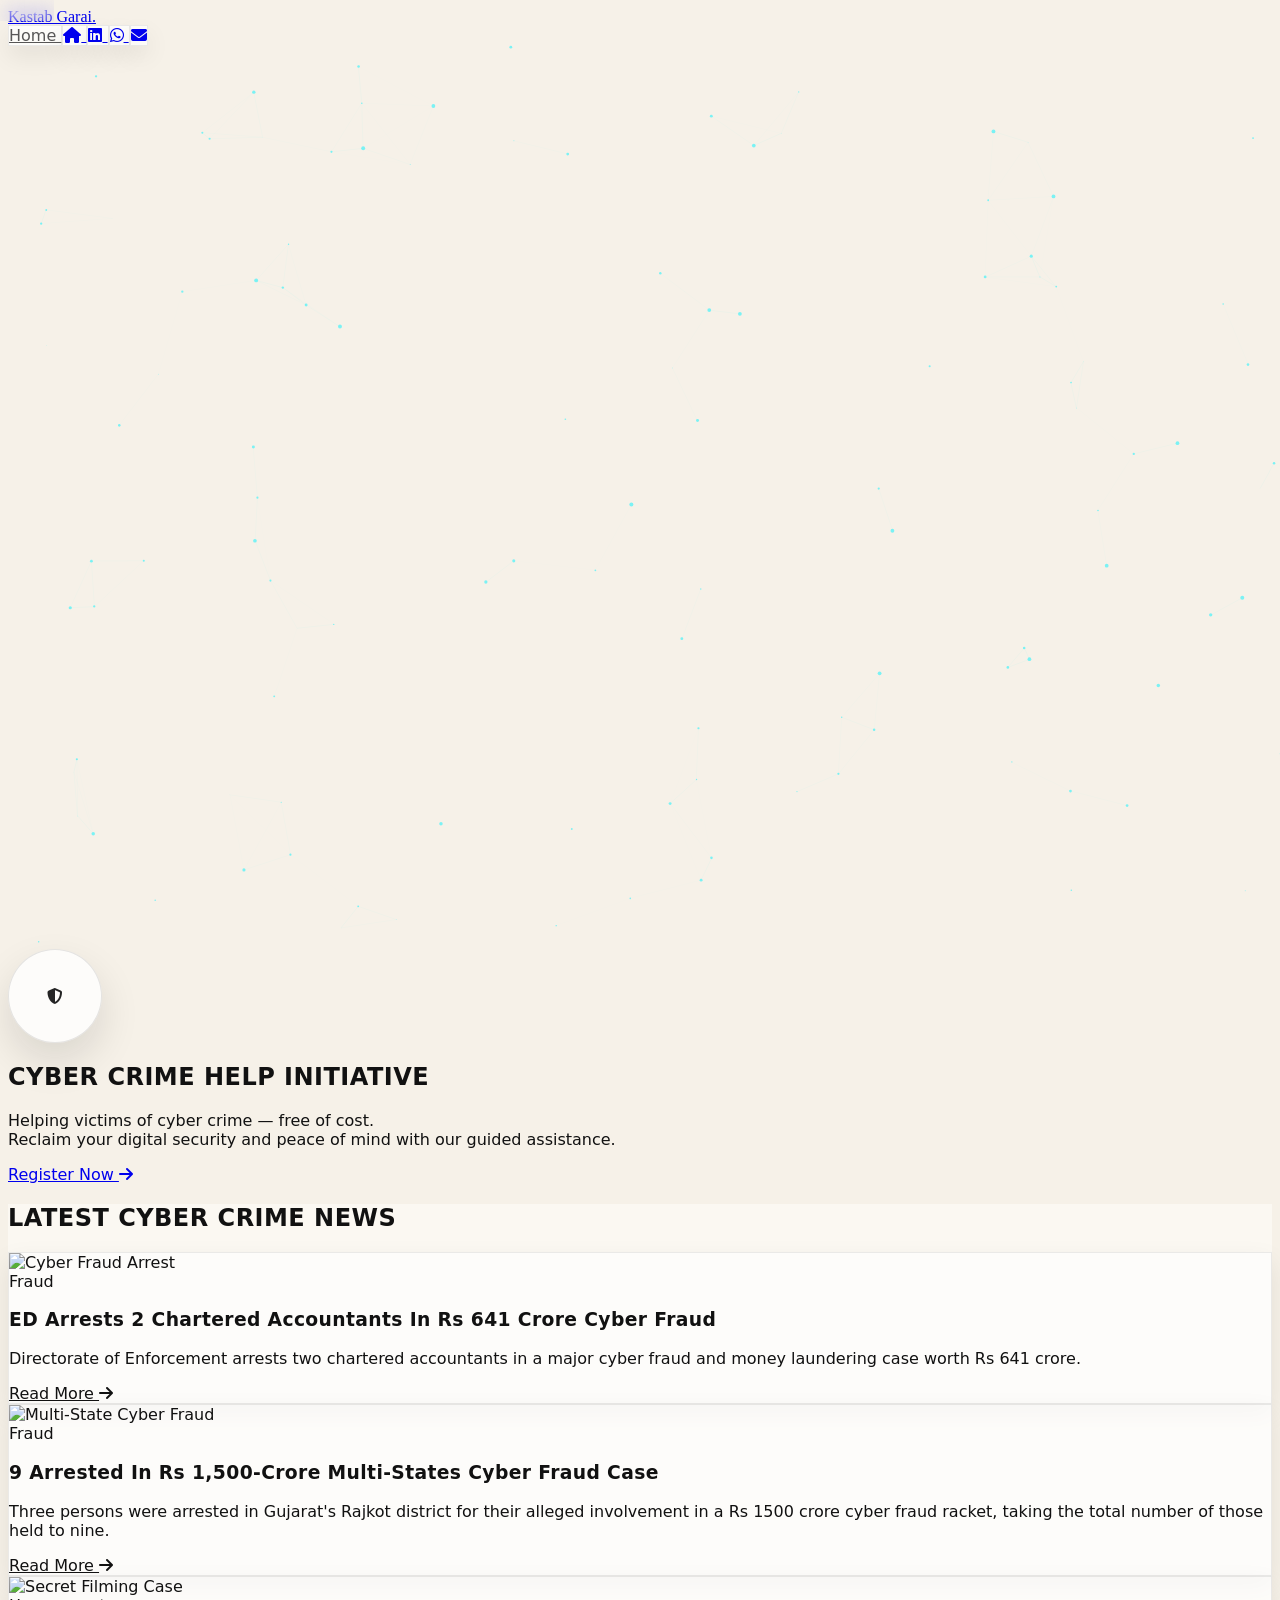
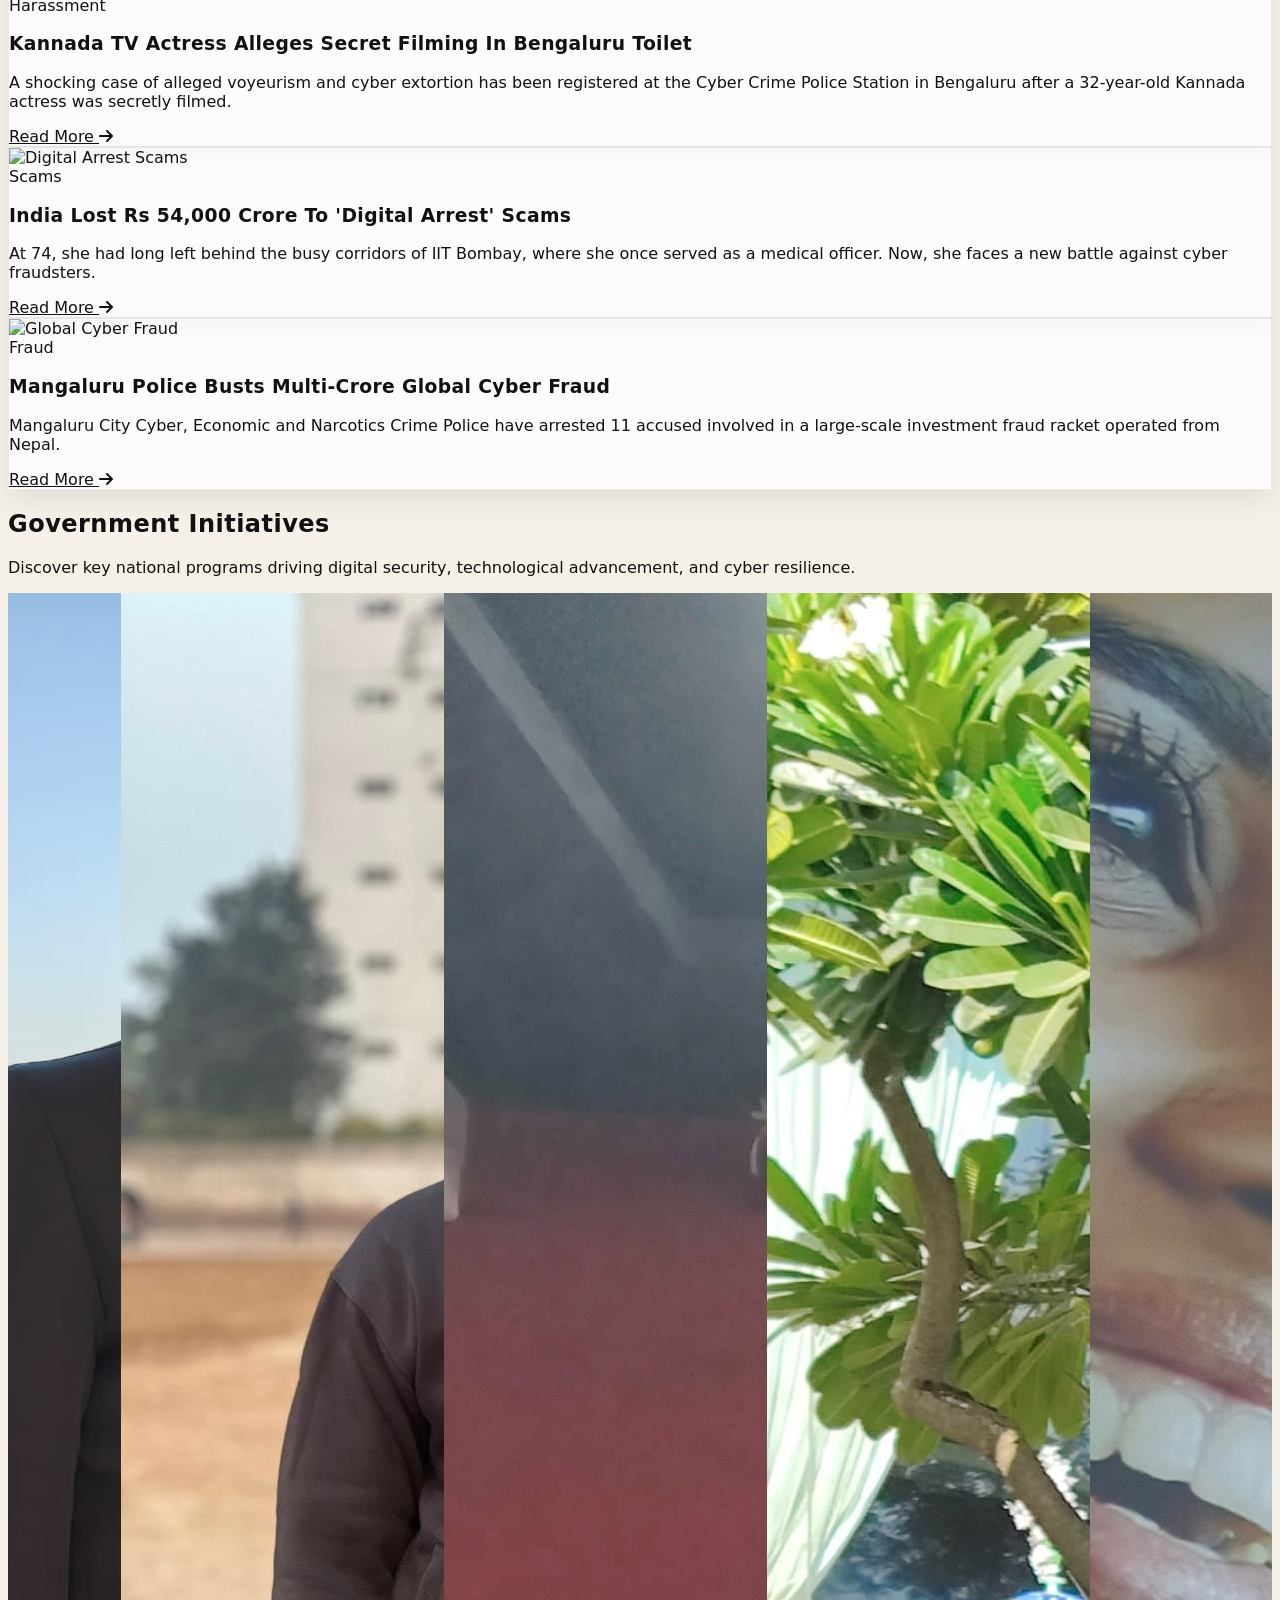
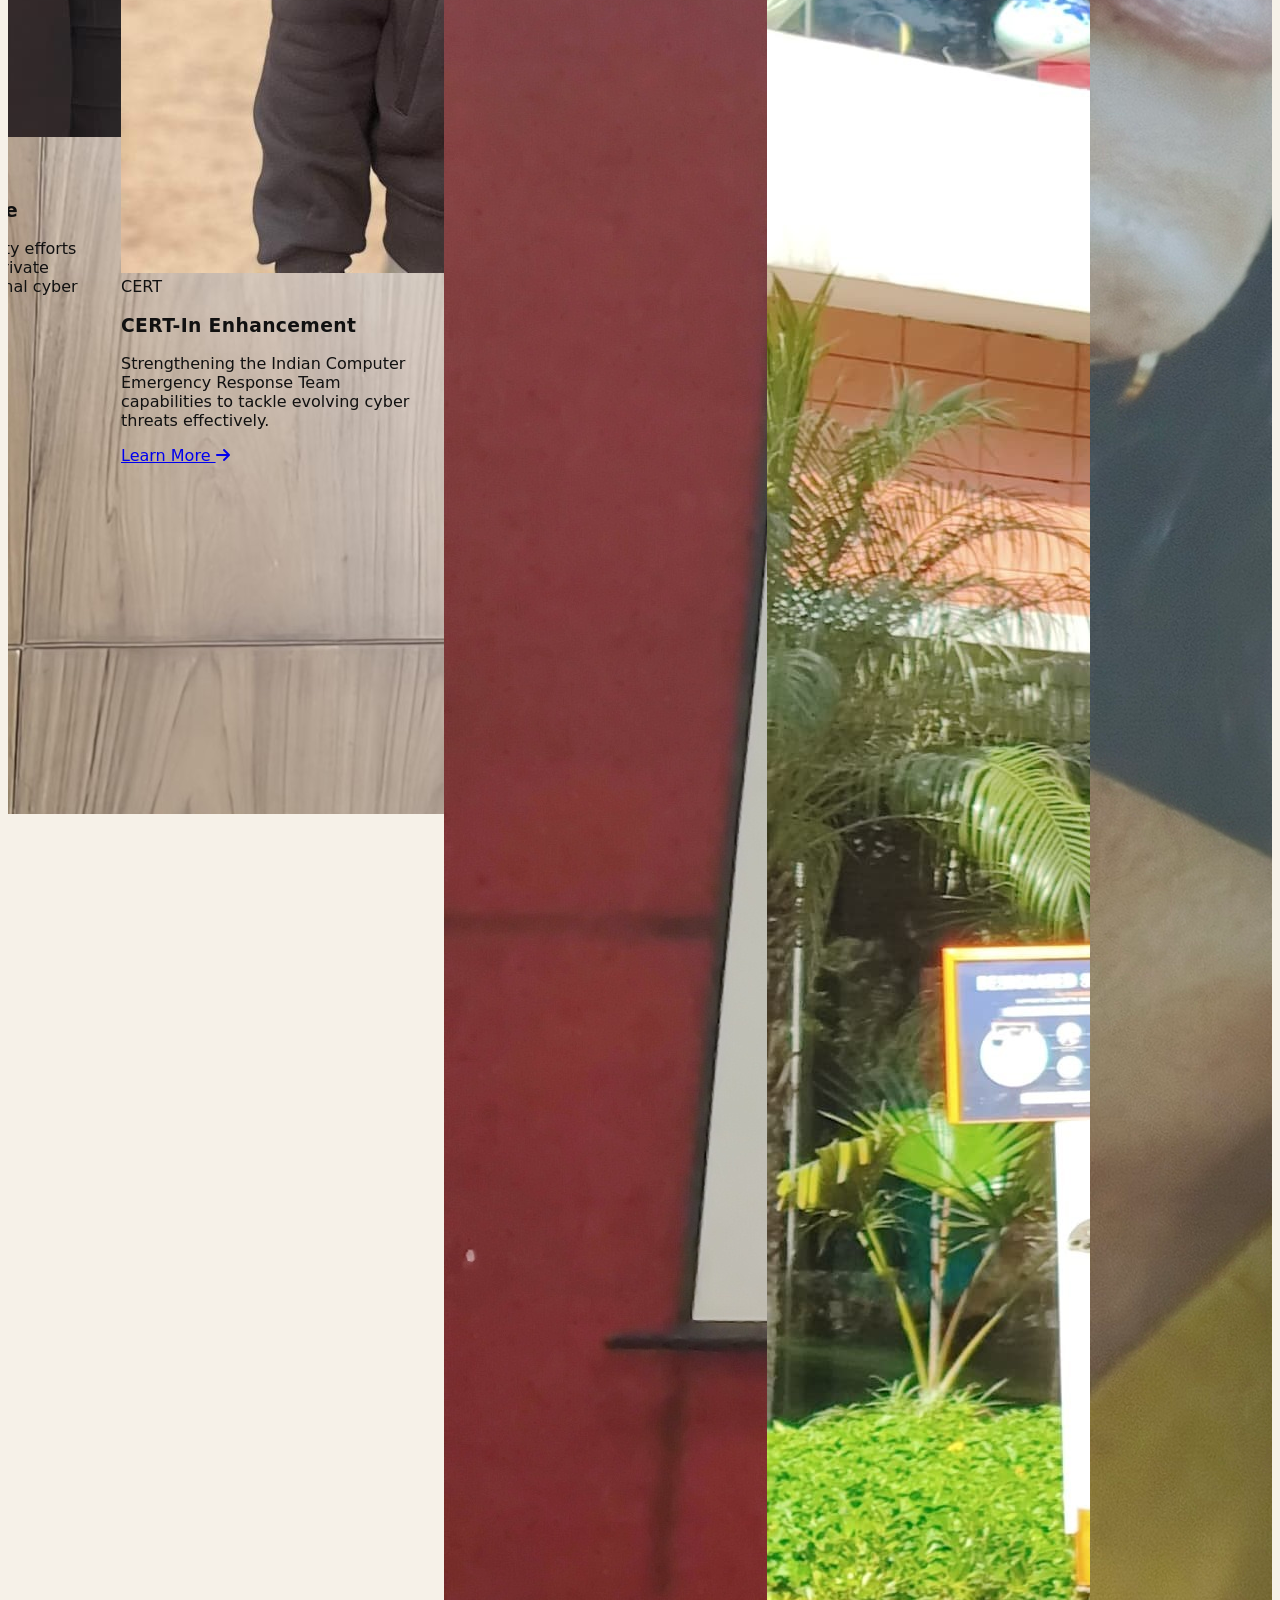
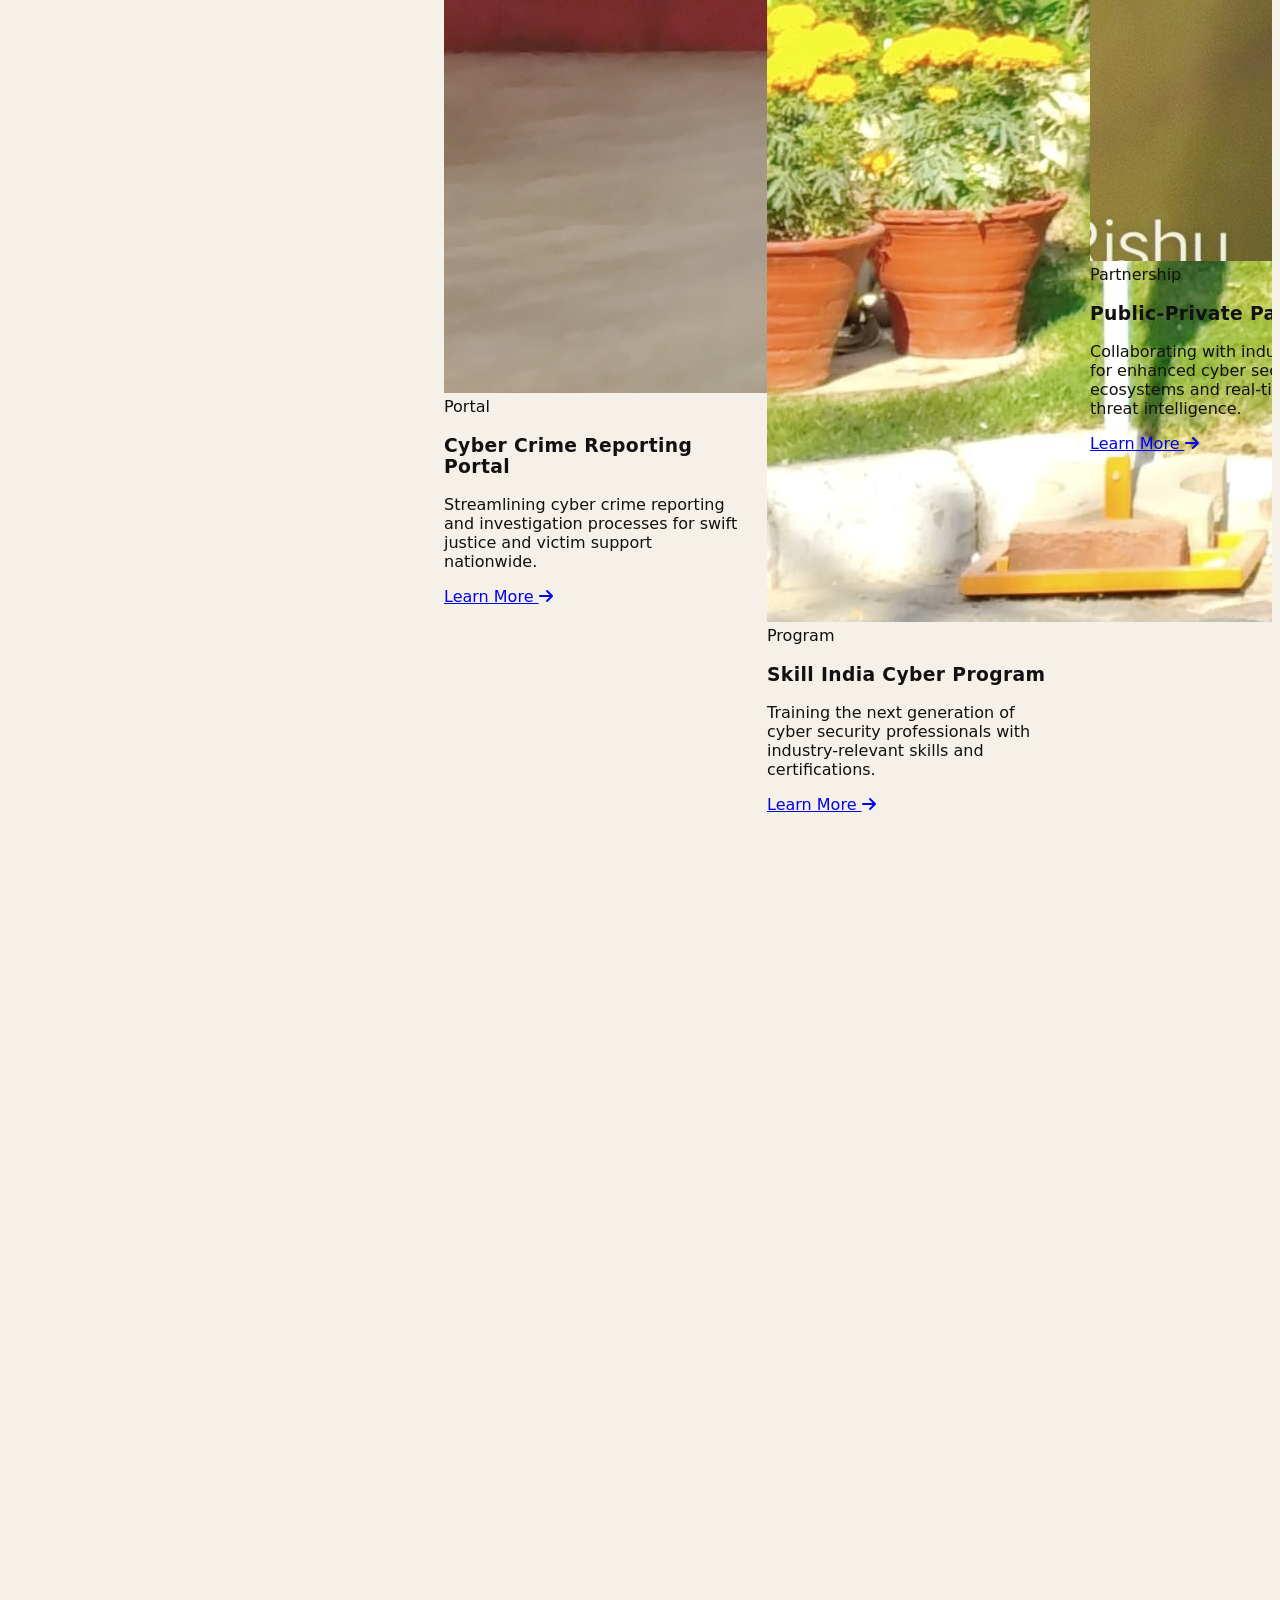
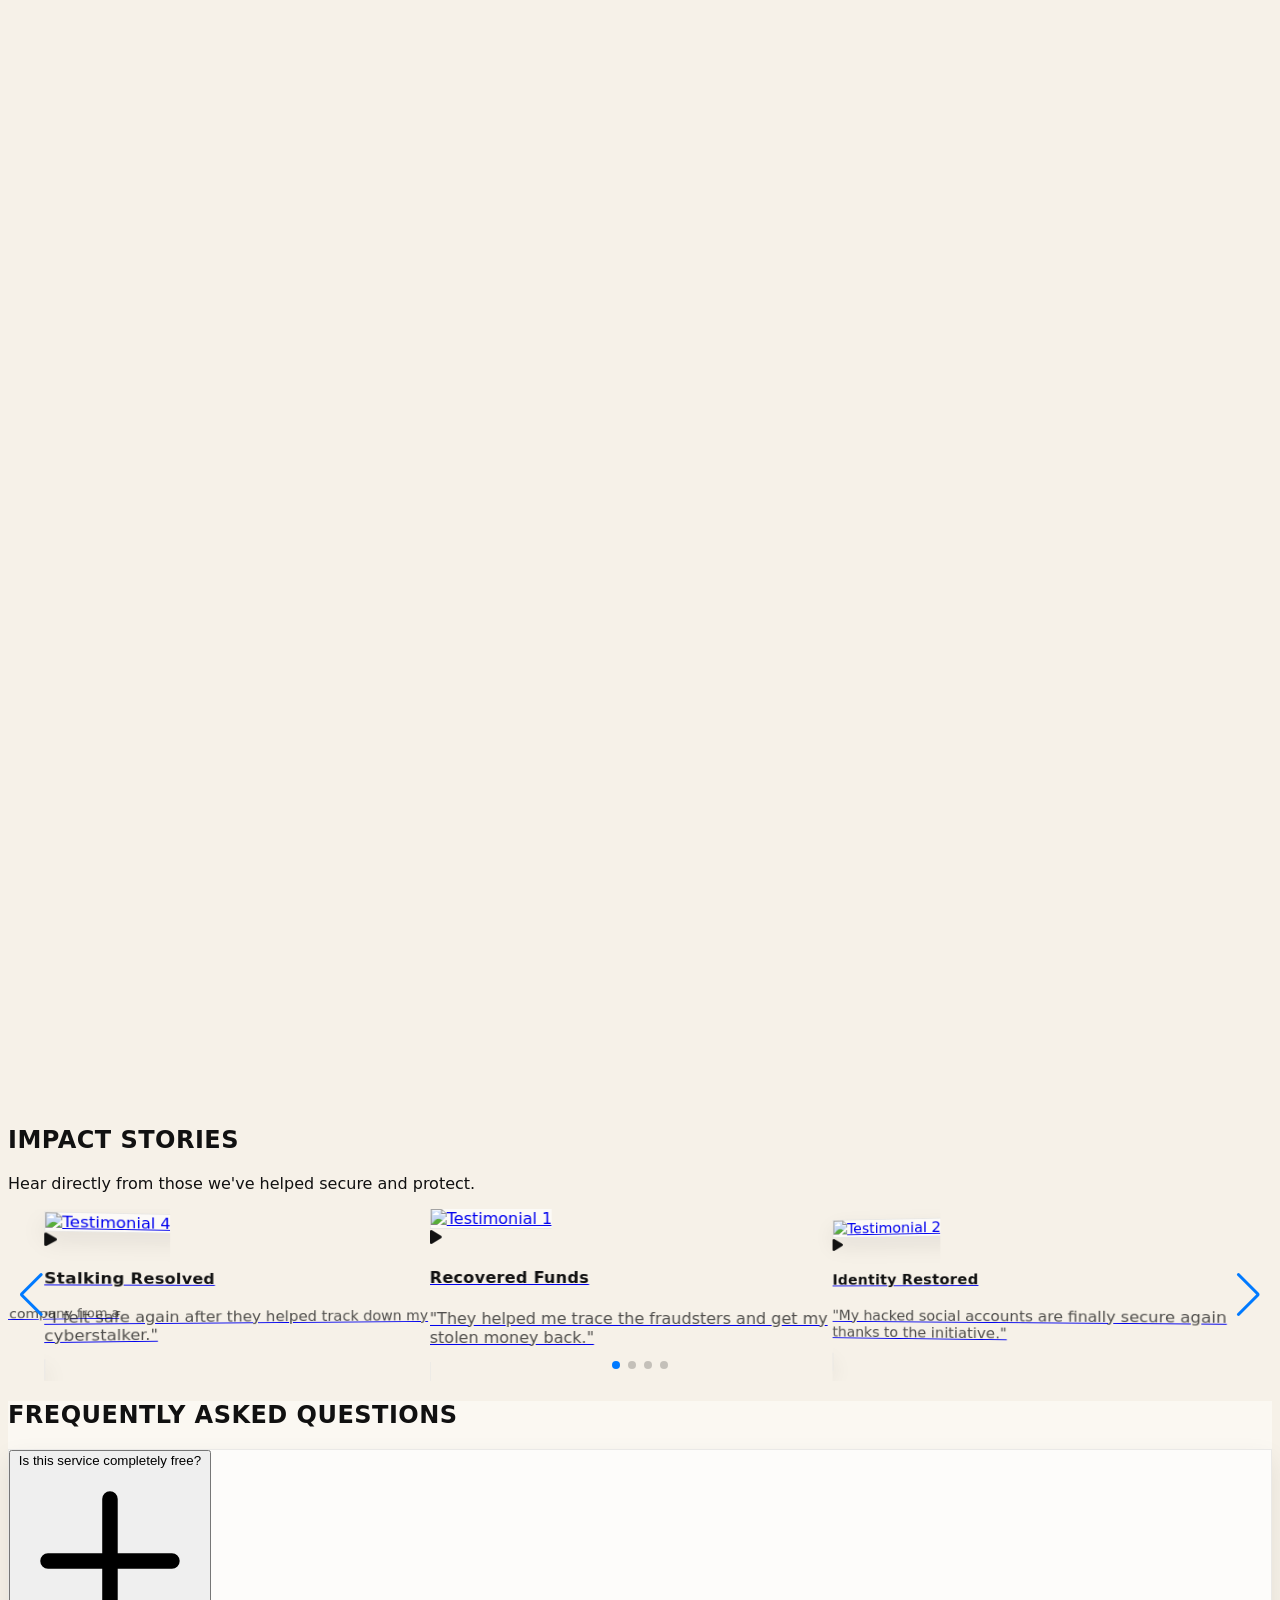
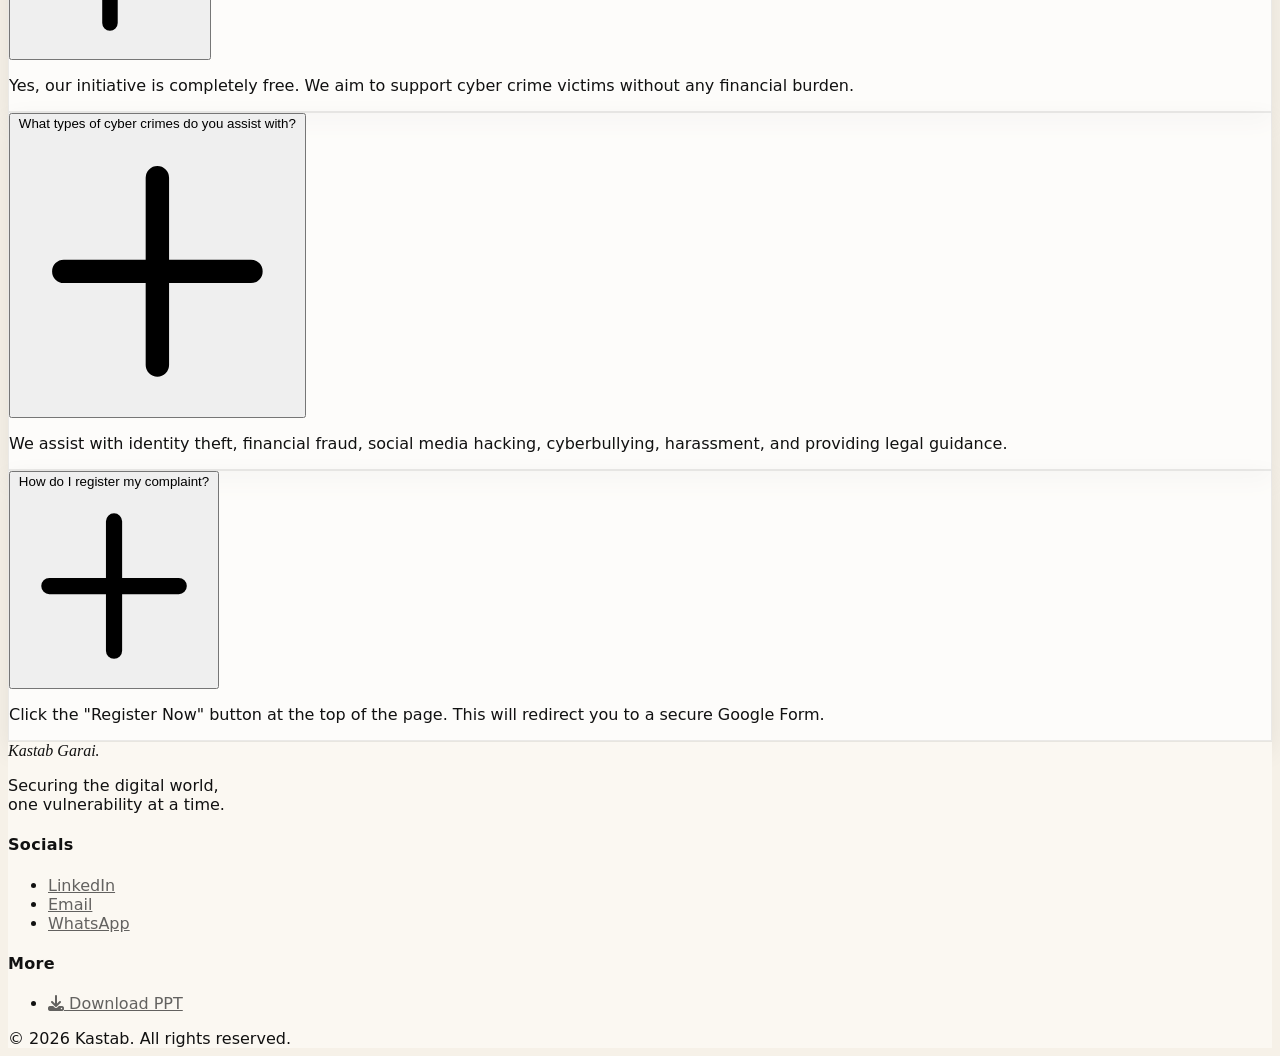
==== commit 8a193c64: "fix government sec" ====
--- a/cyberinitiative.html
+++ b/cyberinitiative.html
@@ -216,22 +216,35 @@
 
     <!-- GOVERNMENT INITIATIVES -->
     <style>
-  /* This CSS is critical for the continuous smooth scroll effect */
+  /* Critical for the continuous smooth scroll effect */
   .governmentSwiper .swiper-wrapper {
     transition-timing-function: linear !important;
+    will-change: transform;
+  }
+  
+  /* Smooths out the pause/resume when hovering */
+  .governmentSwiper:hover .swiper-wrapper {
+    transition-duration: 0.5s !important; 
   }
 </style>
 
-<section id="government-initiatives" class="py-24 bg-lightbg relative z-10 px-[5%]">
+<section id="government-initiatives" class="py-24 bg-slate-50 relative z-10 px-[5%] overflow-hidden border-y border-slate-200/60">
   <div class="max-w-[1400px] mx-auto">
+    
     <div class="text-center mb-16 animate-on-scroll">
-      <h2 class="text-4xl md:text-5xl font-bold mb-4">
-        <span class="text-accent">GOVERNMENT</span> INITIATIVES
+      <h2 class="text-4xl md:text-5xl font-oswald font-bold mb-4 tracking-tight uppercase text-slate-900">
+        <span class="bg-clip-text text-transparent bg-gradient-to-r from-indigo-600 to-purple-600">
+          Government
+        </span> 
+        Initiatives
       </h2>
-      <div class="h-1 w-24 bg-gradient-to-r from-purple to-accent mx-auto rounded-full"></div>
+      <div class="h-1.5 w-24 bg-gradient-to-r from-indigo-600 to-purple-600 mx-auto rounded-full shadow-[0_0_15px_rgba(79,70,229,0.4)]"></div>
+      <p class="mt-5 text-slate-600 max-w-2xl mx-auto font-medium text-lg">
+        Discover key national programs driving digital security, technological advancement, and cyber resilience.
+      </p>
     </div>
     
-    <div class="swiper governmentSwiper group/swiper">
+    <div class="swiper governmentSwiper group/swiper !pb-12 !px-4 -mx-4">
       <div class="swiper-wrapper" id="govt-initiatives-wrapper">
         </div>
     </div>
@@ -243,32 +256,42 @@
 
   function buildGovtSlide(item) {
     return `
-      <div class="swiper-slide">
-        <article class="glass-card flex flex-col h-full animate-on-scroll overflow-hidden">
-          <div class="relative h-48 overflow-hidden group">
-            <div class="absolute inset-0 bg-gradient-to-t from-neutral-900/20 to-transparent z-10"></div>
+      <div class="swiper-slide h-auto">
+        <article class="bg-white p-2 rounded-[2rem] flex flex-col h-full overflow-hidden shadow-[0_8px_30px_rgb(0,0,0,0.04)] transition-all duration-500 hover:shadow-[0_20px_40px_rgba(79,70,229,0.12)] hover:-translate-y-2 group/card border border-slate-100">
+          
+          <div class="relative h-56 rounded-t-[1.5rem] rounded-b-xl overflow-hidden bg-slate-100">
+            <div class="absolute inset-0 bg-gradient-to-t from-slate-900/60 via-slate-900/10 to-transparent z-10 transition-opacity duration-300 group-hover/card:opacity-80"></div>
+            
             <img
               src="${item.imgSrc}"
               alt="${item.imgAlt}"
-              class="w-full h-full object-cover transition-transform duration-500 group-hover:scale-110"
+              class="w-full h-full object-cover transition-transform duration-700 group-hover/card:scale-110"
               loading="lazy"
+              onerror="this.src='https://placehold.co/600x400/1e293b/ffffff?text=Initiative'"
             >
-            <div class="absolute top-4 left-4 z-20 bg-purple/90 backdrop-blur-sm text-xs px-3 py-1 font-bold rounded text-white uppercase tracking-wider">
+            
+            <div class="absolute top-4 right-4 z-20 bg-white/95 backdrop-blur-md text-indigo-700 text-[0.65rem] px-4 py-1.5 font-bold rounded-full uppercase tracking-widest shadow-lg border border-white/20">
               ${item.badge}
             </div>
           </div>
-          <div class="p-6 flex flex-col flex-grow">
-            <h3 class="text-lg font-bold text-neutral-900 mb-3 line-clamp-2">${item.title}</h3>
-            <p class="text-neutral-600 mb-6 flex-grow line-clamp-3 font-sans text-sm">${item.description}</p>
+
+          <div class="p-6 md:p-8 flex flex-col flex-grow bg-white relative z-20">
+            <h3 class="text-xl font-bold text-slate-900 mb-3 line-clamp-2 leading-tight group-hover/card:text-indigo-600 transition-colors duration-300">
+              ${item.title}
+            </h3>
+            
+            <p class="text-slate-600 mb-8 flex-grow line-clamp-3 font-sans text-sm leading-relaxed">
+              ${item.description}
+            </p>
             
             <a
               href="${item.link}"
               target="_blank"
               rel="noopener noreferrer"
-              class="text-accent hover:text-neutral-900 font-bold uppercase text-sm flex items-center gap-2 group mt-auto w-fit"
+              class="mt-auto w-full flex items-center justify-center gap-3 px-6 py-3.5 rounded-xl bg-slate-50 text-slate-900 font-bold text-sm uppercase tracking-wide transition-all duration-300 hover:bg-gradient-to-r hover:from-indigo-600 hover:to-purple-600 hover:text-white hover:shadow-lg group/btn border border-slate-200 hover:border-transparent"
             >
-              ${item.linkLabel}
-              <i class="fa-solid fa-arrow-right text-xs group-hover:translate-x-1 transition-transform"></i>
+              ${item.linkLabel || 'Explore Initiative'}
+              <i class="fa-solid fa-arrow-right text-sm transition-transform duration-300 group-hover/btn:translate-x-1.5"></i>
             </a>
           </div>
         </article>
@@ -281,22 +304,22 @@
 
     try {
       const res = await fetch(GOVT_DATA_URL);
-      if (!res.ok) throw new Error(`HTTP ${res.status}`);
+      if (!res.ok) throw new Error(`HTTP \${res.status}`);
       const items = await res.json();
 
       wrapper.innerHTML = items.map(buildGovtSlide).join('');
 
-      // Initialize Swiper with smooth scrolling config
-      const swiper = new Swiper('.governmentSwiper', {
+      new Swiper('.governmentSwiper', {
         slidesPerView: 1,
-        spaceBetween: 24,
+        spaceBetween: 28, // Slightly more breathing room between cards
         loop: true,
-        speed: 5000, // Controls the speed of the continuous scroll (higher = slower)
+        speed: 6000, // Silky smooth slow pan
         autoplay: { 
-          delay: 0, // 0 delay means it never stops to rest
+          delay: 0,
           disableOnInteraction: false,
-          pauseOnMouseEnter: true // Highly recommended for usability
+          pauseOnMouseEnter: true 
         },
+        grabCursor: true,
         breakpoints: {
           640:  { slidesPerView: 2 },
           1024: { slidesPerView: 3 },
@@ -307,8 +330,10 @@
     } catch (err) {
       console.error('[Govt Initiatives] Failed to load:', err);
       wrapper.innerHTML = `
-        <div class="swiper-slide">
-          <p class="text-neutral-500 text-sm p-6">Unable to load initiatives. Please try again later.</p>
+        <div class="w-full text-center py-12">
+          <p class="text-slate-500 font-medium bg-white px-6 py-4 rounded-xl shadow-sm border border-slate-100 inline-block">
+            Unable to load initiatives. Please try again later.
+          </p>
         </div>`;
     }
   }
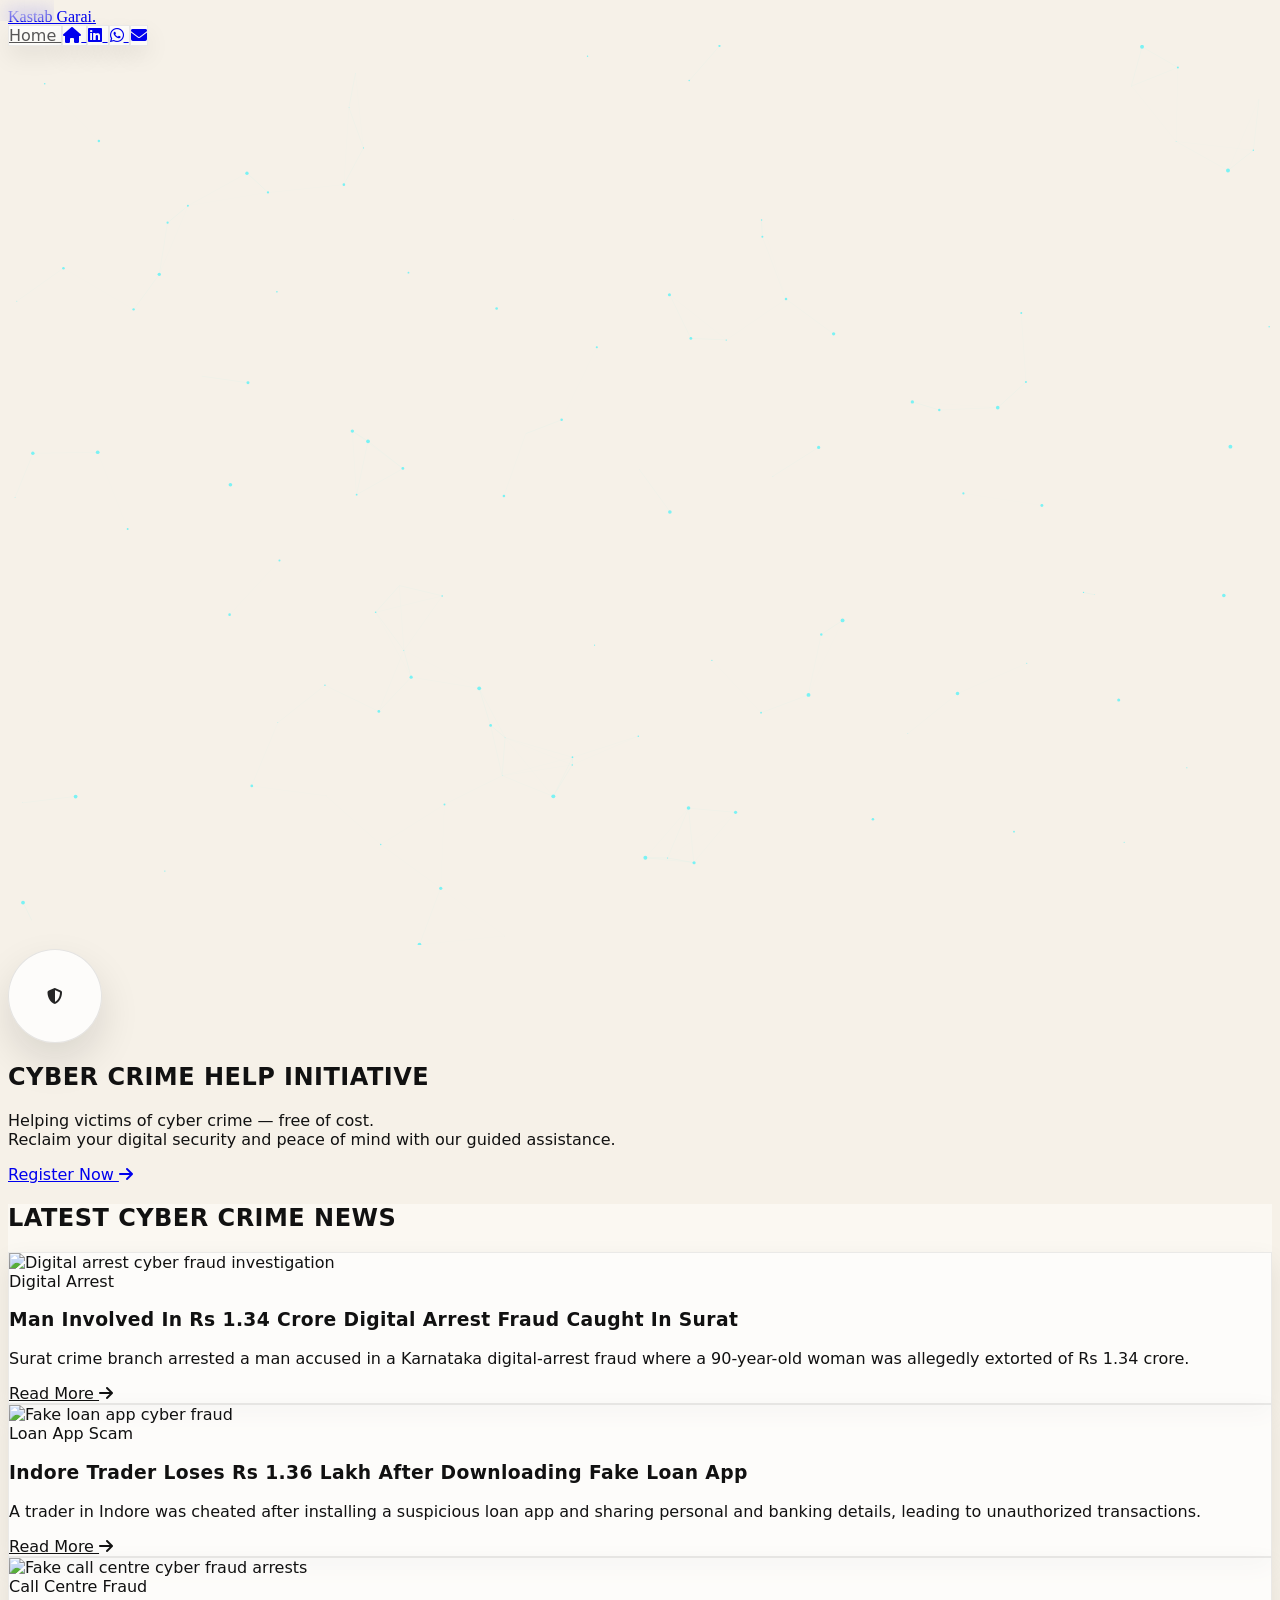
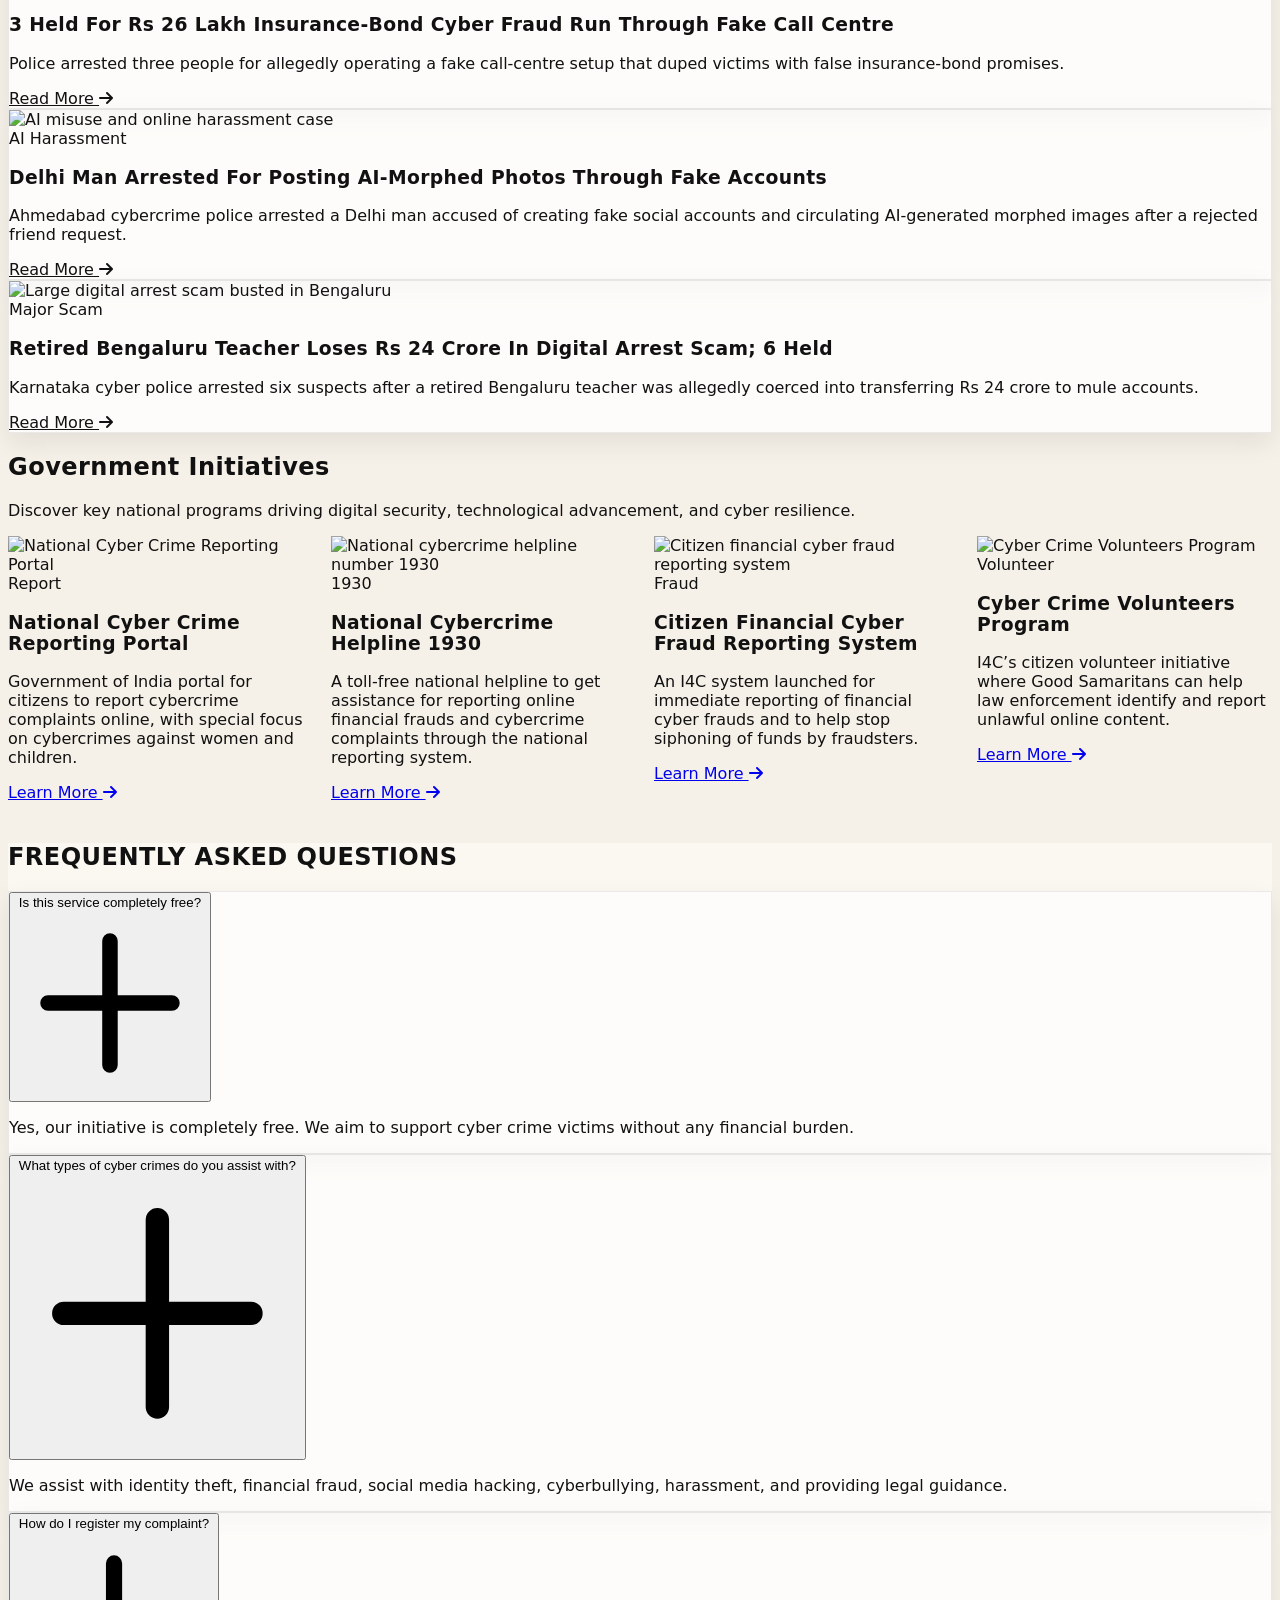
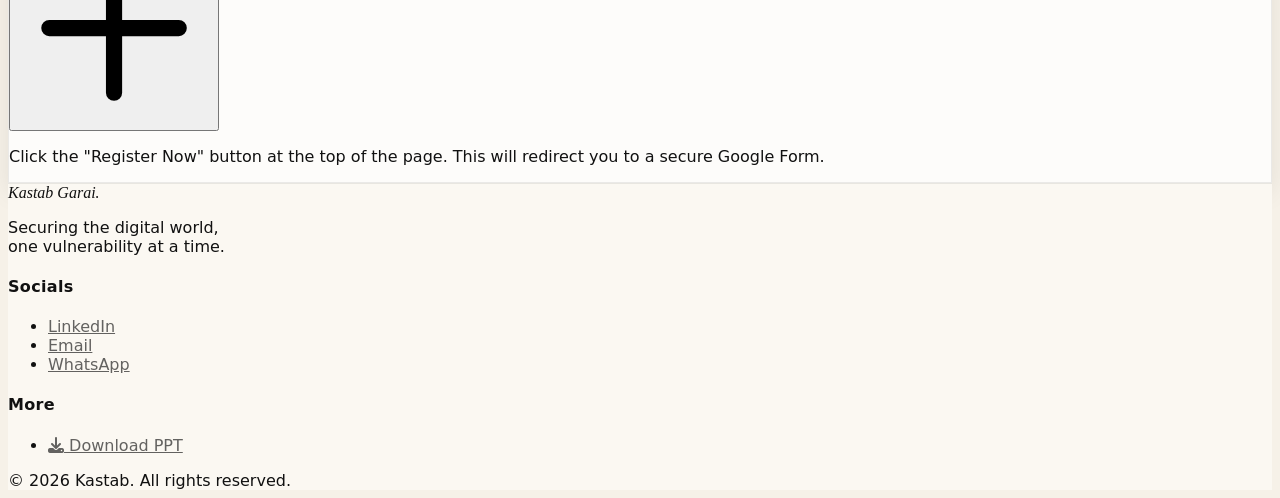
==== commit 72bce245: "Fully fixed and functional site - updated v2.0" ====
--- a/cyberinitiative.html
+++ b/cyberinitiative.html
@@ -91,7 +91,7 @@
         <p class="text-xl md:text-2xl mb-12 text-neutral-700 font-sans max-w-2xl mx-auto animate-on-scroll" style="transition-delay: 400ms;">
           Helping victims of cyber crime — free of cost. <br/> Reclaim your digital security and peace of mind with our guided assistance.
         </p>
-        <a href="https://forms.gle/placeholder"
+        <a href="https://docs.google.com/forms/d/e/1FAIpQLScWZbagK45eNN_UFpzvWpAT83pu5AxCzvUjyeHeelJRX5Zufw/viewform?usp=publish-editor"
    target="_blank"
    class="group relative inline-flex items-center justify-center
    px-8 py-3
@@ -139,13 +139,13 @@
           <article class="glass-card flex flex-col h-full animate-on-scroll overflow-hidden">
             <div class="relative h-48 overflow-hidden group">
               <div class="absolute inset-0 bg-gradient-to-t from-neutral-900/20 to-transparent z-10"></div>
-              <img src="https://images.unsplash.com/photo-1614064641913-6b71fed04a1c?auto=format&fit=crop&q=80&w=800" alt="Cyber Fraud Arrest" class="w-full h-full object-cover transition-transform duration-500 group-hover:scale-110">
-              <div class="absolute top-4 left-4 z-20 bg-purple/90 backdrop-blur-sm text-xs px-3 py-1 font-bold rounded text-white uppercase tracking-wider">Fraud</div>
+              <img src="https://images.unsplash.com/photo-1563013544-824ae1b704d3?auto=format&fit=crop&q=80&w=800" alt="Digital arrest cyber fraud investigation" class="w-full h-full object-cover transition-transform duration-500 group-hover:scale-110">
+              <div class="absolute top-4 left-4 z-20 bg-purple/90 backdrop-blur-sm text-xs px-3 py-1 font-bold rounded text-white uppercase tracking-wider">Digital Arrest</div>
             </div>
             <div class="p-6 flex flex-col flex-grow">
-              <h3 class="text-lg font-bold text-neutral-900 mb-3 line-clamp-2">ED Arrests 2 Chartered Accountants In Rs 641 Crore Cyber Fraud</h3>
-              <p class="text-neutral-600 mb-6 flex-grow line-clamp-3 font-sans text-sm">Directorate of Enforcement arrests two chartered accountants in a major cyber fraud and money laundering case worth Rs 641 crore.</p>
-              <a href="https://www.ndtv.com/india-news/probe-agency-ed-arrests-2-chartered-accountants-in-rs-641-crore-cyber-fraud-11175915" target="_blank" class="text-accent hover:text-neutral-900 font-bold uppercase text-sm flex items-center gap-2 group mt-auto w-fit">
+              <h3 class="text-lg font-bold text-neutral-900 mb-3 line-clamp-2">Man Involved In Rs 1.34 Crore Digital Arrest Fraud Caught In Surat</h3>
+              <p class="text-neutral-600 mb-6 flex-grow line-clamp-3 font-sans text-sm">Surat crime branch arrested a man accused in a Karnataka digital-arrest fraud where a 90-year-old woman was allegedly extorted of Rs 1.34 crore.</p>
+              <a href="https://timesofindia.indiatimes.com/city/surat/man-involved-in-rs-1-34-crore-digital-arrest-in-karnataka-caught-from-city/articleshow/131377002.cms" target="_blank" rel="noopener noreferrer" class="text-accent hover:text-neutral-900 font-bold uppercase text-sm flex items-center gap-2 group mt-auto w-fit">
                 Read More <i class="fa-solid fa-arrow-right text-xs group-hover:translate-x-1 transition-transform"></i>
               </a>
             </div>
@@ -154,13 +154,13 @@
           <article class="glass-card flex flex-col h-full animate-on-scroll overflow-hidden" style="transition-delay: 100ms;">
             <div class="relative h-48 overflow-hidden group">
               <div class="absolute inset-0 bg-gradient-to-t from-neutral-900/20 to-transparent z-10"></div>
-              <img src="https://images.unsplash.com/photo-1549419163-fdf0ab0c4767?auto=format&fit=crop&q=80&w=800" alt="Multi-State Cyber Fraud" class="w-full h-full object-cover transition-transform duration-500 group-hover:scale-110">
-              <div class="absolute top-4 left-4 z-20 bg-purple/90 backdrop-blur-sm text-xs px-3 py-1 font-bold rounded text-white uppercase tracking-wider">Fraud</div>
+              <img src="https://images.unsplash.com/photo-1563013544-824ae1b704d3?auto=format&fit=crop&q=80&w=800" alt="Fake loan app cyber fraud" class="w-full h-full object-cover transition-transform duration-500 group-hover:scale-110">
+              <div class="absolute top-4 left-4 z-20 bg-purple/90 backdrop-blur-sm text-xs px-3 py-1 font-bold rounded text-white uppercase tracking-wider">Loan App Scam</div>
             </div>
             <div class="p-6 flex flex-col flex-grow">
-              <h3 class="text-lg font-bold text-neutral-900 mb-3 line-clamp-2">9 Arrested In Rs 1,500-Crore Multi-States Cyber Fraud Case</h3>
-              <p class="text-neutral-600 mb-6 flex-grow line-clamp-3 font-sans text-sm">Three persons were arrested in Gujarat's Rajkot district for their alleged involvement in a Rs 1500 crore cyber fraud racket, taking the total number of those held to nine.</p>
-              <a href="https://www.ndtv.com/india-news/9-arrested-in-rs-1-500-crore-multi-states-cyber-fraud-case-11142909" target="_blank" class="text-accent hover:text-neutral-900 font-bold uppercase text-sm flex items-center gap-2 group mt-auto w-fit">
+              <h3 class="text-lg font-bold text-neutral-900 mb-3 line-clamp-2">Indore Trader Loses Rs 1.36 Lakh After Downloading Fake Loan App</h3>
+              <p class="text-neutral-600 mb-6 flex-grow line-clamp-3 font-sans text-sm">A trader in Indore was cheated after installing a suspicious loan app and sharing personal and banking details, leading to unauthorized transactions.</p>
+              <a href="https://timesofindia.indiatimes.com/city/indore/trader-downloads-loan-app-loses-rs-1-36-lakh-to-cyber-fraudsters/articleshow/131377278.cms" target="_blank" rel="noopener noreferrer" class="text-accent hover:text-neutral-900 font-bold uppercase text-sm flex items-center gap-2 group mt-auto w-fit">
                 Read More <i class="fa-solid fa-arrow-right text-xs group-hover:translate-x-1 transition-transform"></i>
               </a>
             </div>
@@ -169,13 +169,13 @@
           <article class="glass-card flex flex-col h-full animate-on-scroll overflow-hidden" style="transition-delay: 200ms;">
             <div class="relative h-48 overflow-hidden group">
               <div class="absolute inset-0 bg-gradient-to-t from-neutral-900/20 to-transparent z-10"></div>
-              <img src="https://images.unsplash.com/photo-1526304640581-d334cdbbf45e?auto=format&fit=crop&q=80&w=800" alt="Secret Filming Case" class="w-full h-full object-cover transition-transform duration-500 group-hover:scale-110">
-              <div class="absolute top-4 left-4 z-20 bg-purple/90 backdrop-blur-sm text-xs px-3 py-1 font-bold rounded text-white uppercase tracking-wider">Harassment</div>
+              <img src="https://images.unsplash.com/photo-1556761175-5973dc0f32e7?auto=format&fit=crop&q=80&w=800" alt="Fake call centre cyber fraud arrests" class="w-full h-full object-cover transition-transform duration-500 group-hover:scale-110">
+              <div class="absolute top-4 left-4 z-20 bg-purple/90 backdrop-blur-sm text-xs px-3 py-1 font-bold rounded text-white uppercase tracking-wider">Call Centre Fraud</div>
             </div>
             <div class="p-6 flex flex-col flex-grow">
-              <h3 class="text-lg font-bold text-neutral-900 mb-3 line-clamp-2">Kannada TV Actress Alleges Secret Filming In Bengaluru Toilet</h3>
-              <p class="text-neutral-600 mb-6 flex-grow line-clamp-3 font-sans text-sm">A shocking case of alleged voyeurism and cyber extortion has been registered at the Cyber Crime Police Station in Bengaluru after a 32-year-old Kannada actress was secretly filmed.</p>
-              <a href="https://www.ndtv.com/bangalore-news/kannada-tv-actress-alleges-secret-filming-in-toilet-case-registered-11015360" target="_blank" class="text-accent hover:text-neutral-900 font-bold uppercase text-sm flex items-center gap-2 group mt-auto w-fit">
+              <h3 class="text-lg font-bold text-neutral-900 mb-3 line-clamp-2">3 Held For Rs 26 Lakh Insurance-Bond Cyber Fraud Run Through Fake Call Centre</h3>
+              <p class="text-neutral-600 mb-6 flex-grow line-clamp-3 font-sans text-sm">Police arrested three people for allegedly operating a fake call-centre setup that duped victims with false insurance-bond promises.</p>
+              <a href="https://timesofindia.indiatimes.com/city/gurgaon/3-held-for-rs-26l-insurance-bond-cyber-fraud-run-through-fake-call-centre/articleshow/131377461.cms" target="_blank" rel="noopener noreferrer" class="text-accent hover:text-neutral-900 font-bold uppercase text-sm flex items-center gap-2 group mt-auto w-fit">
                 Read More <i class="fa-solid fa-arrow-right text-xs group-hover:translate-x-1 transition-transform"></i>
               </a>
             </div>
@@ -184,13 +184,13 @@
           <article class="glass-card flex flex-col h-full animate-on-scroll overflow-hidden" style="transition-delay: 300ms;">
             <div class="relative h-48 overflow-hidden group">
               <div class="absolute inset-0 bg-gradient-to-t from-neutral-900/20 to-transparent z-10"></div>
-              <img src="https://images.unsplash.com/photo-1563986768609-322da13575f3?auto=format&fit=crop&q=80&w=800" alt="Digital Arrest Scams" class="w-full h-full object-cover transition-transform duration-500 group-hover:scale-110">
-              <div class="absolute top-4 left-4 z-20 bg-purple/90 backdrop-blur-sm text-xs px-3 py-1 font-bold rounded text-white uppercase tracking-wider">Scams</div>
+              <img src="https://images.unsplash.com/photo-1516321318423-f06f85e504b3?auto=format&fit=crop&q=80&w=800" alt="AI misuse and online harassment case" class="w-full h-full object-cover transition-transform duration-500 group-hover:scale-110">
+              <div class="absolute top-4 left-4 z-20 bg-purple/90 backdrop-blur-sm text-xs px-3 py-1 font-bold rounded text-white uppercase tracking-wider">AI Harassment</div>
             </div>
             <div class="p-6 flex flex-col flex-grow">
-              <h3 class="text-lg font-bold text-neutral-900 mb-3 line-clamp-2">India Lost Rs 54,000 Crore To 'Digital Arrest' Scams</h3>
-              <p class="text-neutral-600 mb-6 flex-grow line-clamp-3 font-sans text-sm">At 74, she had long left behind the busy corridors of IIT Bombay, where she once served as a medical officer. Now, she faces a new battle against cyber fraudsters.</p>
-              <a href="https://www.ndtv.com/india-news/india-lost-rs-54-000-crore-to-digital-arrest-scams-what-must-change-10997777" target="_blank" class="text-accent hover:text-neutral-900 font-bold uppercase text-sm flex items-center gap-2 group mt-auto w-fit">
+              <h3 class="text-lg font-bold text-neutral-900 mb-3 line-clamp-2">Delhi Man Arrested For Posting AI-Morphed Photos Through Fake Accounts</h3>
+              <p class="text-neutral-600 mb-6 flex-grow line-clamp-3 font-sans text-sm">Ahmedabad cybercrime police arrested a Delhi man accused of creating fake social accounts and circulating AI-generated morphed images after a rejected friend request.</p>
+              <a href="https://timesofindia.indiatimes.com/city/ahmedabad/delhi-man-posts-100-obscene-ai-created-photos-of-ahmedabad-woman/articleshow/131377083.cms" target="_blank" rel="noopener noreferrer" class="text-accent hover:text-neutral-900 font-bold uppercase text-sm flex items-center gap-2 group mt-auto w-fit">
                 Read More <i class="fa-solid fa-arrow-right text-xs group-hover:translate-x-1 transition-transform"></i>
               </a>
             </div>
@@ -199,13 +199,13 @@
           <article class="glass-card flex flex-col h-full animate-on-scroll overflow-hidden" style="transition-delay: 400ms;">
             <div class="relative h-48 overflow-hidden group">
               <div class="absolute inset-0 bg-gradient-to-t from-neutral-900/20 to-transparent z-10"></div>
-              <img src="https://images.unsplash.com/photo-1573164713988-8665fc963095?auto=format&fit=crop&q=80&w=400&h=711" alt="Global Cyber Fraud" class="w-full h-full object-cover transition-transform duration-500 group-hover:scale-110">
-              <div class="absolute top-4 left-4 z-20 bg-purple/90 backdrop-blur-sm text-xs px-3 py-1 font-bold rounded text-white uppercase tracking-wider">Fraud</div>
+              <img src="https://images.unsplash.com/photo-1563986768609-322da13575f3?auto=format&fit=crop&q=80&w=800" alt="Large digital arrest scam busted in Bengaluru" class="w-full h-full object-cover transition-transform duration-500 group-hover:scale-110">
+              <div class="absolute top-4 left-4 z-20 bg-purple/90 backdrop-blur-sm text-xs px-3 py-1 font-bold rounded text-white uppercase tracking-wider">Major Scam</div>
             </div>
             <div class="p-6 flex flex-col flex-grow">
-              <h3 class="text-lg font-bold text-neutral-900 mb-3 line-clamp-2">Mangaluru Police Busts Multi-Crore Global Cyber Fraud</h3>
-              <p class="text-neutral-600 mb-6 flex-grow line-clamp-3 font-sans text-sm">Mangaluru City Cyber, Economic and Narcotics Crime Police have arrested 11 accused involved in a large-scale investment fraud racket operated from Nepal.</p>
-              <a href="https://www.ndtv.com/karnataka-news/mangaluru-police-busts-multi-crore-global-cyber-fraud-11-arrested-10956639" target="_blank" class="text-accent hover:text-neutral-900 font-bold uppercase text-sm flex items-center gap-2 group mt-auto w-fit">
+              <h3 class="text-lg font-bold text-neutral-900 mb-3 line-clamp-2">Retired Bengaluru Teacher Loses Rs 24 Crore In Digital Arrest Scam; 6 Held</h3>
+              <p class="text-neutral-600 mb-6 flex-grow line-clamp-3 font-sans text-sm">Karnataka cyber police arrested six suspects after a retired Bengaluru teacher was allegedly coerced into transferring Rs 24 crore to mule accounts.</p>
+              <a href="https://indianexpress.com/article/cities/bangalore/retired-bengaluru-teacher-loses-rs-24-crore-in-digital-arrest-6-held-10706566/" target="_blank" rel="noopener noreferrer" class="text-accent hover:text-neutral-900 font-bold uppercase text-sm flex items-center gap-2 group mt-auto w-fit">
                 Read More <i class="fa-solid fa-arrow-right text-xs group-hover:translate-x-1 transition-transform"></i>
               </a>
             </div>
@@ -252,16 +252,80 @@
 </section>
 
 <script>
-  const GOVT_DATA_URL = "./assets/js/governmentinitiatives.json";
+  const GOVT_INITIATIVES = [
+    {
+        "badge": "MHA",
+        "imgSrc": "https://images.unsplash.com/photo-1526374965328-7f61d4dc18c5?auto=format&fit=crop&q=80&w=900",
+        "imgAlt": "Indian Cybercrime Coordination Centre initiative",
+        "title": "Indian Cybercrime Coordination Centre (I4C)",
+        "description": "MHA’s national coordination centre for tackling cybercrime through prevention, detection, investigation support, capacity building and cooperation with law enforcement agencies.",
+        "link": "https://i4c.mha.gov.in/",
+        "linkLabel": "Learn More"
+    },
+    {
+        "badge": "Report",
+        "imgSrc": "https://images.unsplash.com/photo-1558494949-ef010cbdcc31?auto=format&fit=crop&q=80&w=900",
+        "imgAlt": "National Cyber Crime Reporting Portal",
+        "title": "National Cyber Crime Reporting Portal",
+        "description": "Government of India portal for citizens to report cybercrime complaints online, with special focus on cybercrimes against women and children.",
+        "link": "https://cybercrime.gov.in/Accept.aspx",
+        "linkLabel": "Learn More"
+    },
+    {
+        "badge": "1930",
+        "imgSrc": "https://images.unsplash.com/photo-1581092921461-eab62e97a780?auto=format&fit=crop&q=80&w=900",
+        "imgAlt": "National cybercrime helpline number 1930",
+        "title": "National Cybercrime Helpline 1930",
+        "description": "A toll-free national helpline to get assistance for reporting online financial frauds and cybercrime complaints through the national reporting system.",
+        "link": "https://i4c.mha.gov.in/ncrp.aspx",
+        "linkLabel": "Learn More"
+    },
+    {
+        "badge": "Fraud",
+        "imgSrc": "https://images.unsplash.com/photo-1563986768494-4dee2763ff3f?auto=format&fit=crop&q=80&w=900",
+        "imgAlt": "Citizen financial cyber fraud reporting system",
+        "title": "Citizen Financial Cyber Fraud Reporting System",
+        "description": "An I4C system launched for immediate reporting of financial cyber frauds and to help stop siphoning of funds by fraudsters.",
+        "link": "https://www.pib.gov.in/PressReleasePage.aspx?PRID=2085609",
+        "linkLabel": "Learn More"
+    },
+    {
+        "badge": "Volunteer",
+        "imgSrc": "https://images.unsplash.com/photo-1552664730-d307ca884978?auto=format&fit=crop&q=80&w=900",
+        "imgAlt": "Cyber Crime Volunteers Program",
+        "title": "Cyber Crime Volunteers Program",
+        "description": "I4C’s citizen volunteer initiative where Good Samaritans can help law enforcement identify and report unlawful online content.",
+        "link": "https://cybercrime.gov.in/Webform/cyber_volunteers_concept.aspx",
+        "linkLabel": "Learn More"
+    },
+    {
+        "badge": "Awareness",
+        "imgSrc": "https://images.unsplash.com/photo-1516321497487-e288fb19713f?auto=format&fit=crop&q=80&w=900",
+        "imgAlt": "Cyber Dost online safety awareness",
+        "title": "Cyber Dost Awareness Initiative",
+        "description": "Government awareness efforts under Cyber Dost promote cyber safety through social media, campaigns, safety weeks and public advisories.",
+        "link": "https://i4c.mha.gov.in/cyber-awareness-videos.aspx",
+        "linkLabel": "Learn More"
+    },
+    {
+        "badge": "I4C",
+        "imgSrc": "https://images.unsplash.com/photo-1504384308090-c894fdcc538d?auto=format&fit=crop&q=80&w=900",
+        "imgAlt": "Cyber Fraud Mitigation Centre and Samanvay platform",
+        "title": "CFMC, Samanvay, Cyber Commandos & Suspect Registry",
+        "description": "Key I4C initiatives to strengthen cyber-fraud mitigation, inter-agency investigation support, cyber commando capacity and suspect tracking.",
+        "link": "https://www.pib.gov.in/PressReleaseIframePage.aspx?PRID=2053438",
+        "linkLabel": "Learn More"
+    }
+];
 
   function buildGovtSlide(item) {
     return `
       <div class="swiper-slide h-auto">
         <article class="bg-white p-2 rounded-[2rem] flex flex-col h-full overflow-hidden shadow-[0_8px_30px_rgb(0,0,0,0.04)] transition-all duration-500 hover:shadow-[0_20px_40px_rgba(79,70,229,0.12)] hover:-translate-y-2 group/card border border-slate-100">
-          
+
           <div class="relative h-56 rounded-t-[1.5rem] rounded-b-xl overflow-hidden bg-slate-100">
             <div class="absolute inset-0 bg-gradient-to-t from-slate-900/60 via-slate-900/10 to-transparent z-10 transition-opacity duration-300 group-hover/card:opacity-80"></div>
-            
+
             <img
               src="${item.imgSrc}"
               alt="${item.imgAlt}"
@@ -269,7 +333,7 @@
               loading="lazy"
               onerror="this.src='https://placehold.co/600x400/1e293b/ffffff?text=Initiative'"
             >
-            
+
             <div class="absolute top-4 right-4 z-20 bg-white/95 backdrop-blur-md text-indigo-700 text-[0.65rem] px-4 py-1.5 font-bold rounded-full uppercase tracking-widest shadow-lg border border-white/20">
               ${item.badge}
             </div>
@@ -279,18 +343,18 @@
             <h3 class="text-xl font-bold text-slate-900 mb-3 line-clamp-2 leading-tight group-hover/card:text-indigo-600 transition-colors duration-300">
               ${item.title}
             </h3>
-            
+
             <p class="text-slate-600 mb-8 flex-grow line-clamp-3 font-sans text-sm leading-relaxed">
               ${item.description}
             </p>
-            
+
             <a
               href="${item.link}"
               target="_blank"
               rel="noopener noreferrer"
               class="mt-auto w-full flex items-center justify-center gap-3 px-6 py-3.5 rounded-xl bg-slate-50 text-slate-900 font-bold text-sm uppercase tracking-wide transition-all duration-300 hover:bg-gradient-to-r hover:from-indigo-600 hover:to-purple-600 hover:text-white hover:shadow-lg group/btn border border-slate-200 hover:border-transparent"
             >
-              ${item.linkLabel || 'Explore Initiative'}
+              ${item.linkLabel || 'Learn More'}
               <i class="fa-solid fa-arrow-right text-sm transition-transform duration-300 group-hover/btn:translate-x-1.5"></i>
             </a>
           </div>
@@ -298,51 +362,44 @@
       </div>`;
   }
 
-  async function loadGovernmentInitiatives() {
+  function initGovernmentSwiper() {
+    if (typeof Swiper === 'undefined') return;
+
+    const existingSwiper = document.querySelector('.governmentSwiper')?.swiper;
+    if (existingSwiper) existingSwiper.destroy(true, true);
+
+    new Swiper('.governmentSwiper', {
+      slidesPerView: 1,
+      spaceBetween: 28,
+      loop: true,
+      speed: 6000,
+      autoplay: { 
+        delay: 0,
+        disableOnInteraction: false,
+        pauseOnMouseEnter: true 
+      },
+      grabCursor: true,
+      breakpoints: {
+        640:  { slidesPerView: 2 },
+        1024: { slidesPerView: 3 },
+        1280: { slidesPerView: 4 }
+      }
+    });
+  }
+
+  function loadGovernmentInitiatives() {
     const wrapper = document.getElementById('govt-initiatives-wrapper');
     if (!wrapper) return;
 
-    try {
-      const res = await fetch(GOVT_DATA_URL);
-      if (!res.ok) throw new Error(`HTTP \${res.status}`);
-      const items = await res.json();
-
-      wrapper.innerHTML = items.map(buildGovtSlide).join('');
-
-      new Swiper('.governmentSwiper', {
-        slidesPerView: 1,
-        spaceBetween: 28, // Slightly more breathing room between cards
-        loop: true,
-        speed: 6000, // Silky smooth slow pan
-        autoplay: { 
-          delay: 0,
-          disableOnInteraction: false,
-          pauseOnMouseEnter: true 
-        },
-        grabCursor: true,
-        breakpoints: {
-          640:  { slidesPerView: 2 },
-          1024: { slidesPerView: 3 },
-          1280: { slidesPerView: 4 }
-        }
-      });
-
-    } catch (err) {
-      console.error('[Govt Initiatives] Failed to load:', err);
-      wrapper.innerHTML = `
-        <div class="w-full text-center py-12">
-          <p class="text-slate-500 font-medium bg-white px-6 py-4 rounded-xl shadow-sm border border-slate-100 inline-block">
-            Unable to load initiatives. Please try again later.
-          </p>
-        </div>`;
-    }
+    wrapper.innerHTML = GOVT_INITIATIVES.map(buildGovtSlide).join('');
+    initGovernmentSwiper();
   }
 
   document.addEventListener('DOMContentLoaded', loadGovernmentInitiatives);
 </script>
 
     <!-- TESTIMONIALS -->
-    <section id="testimonials" class="py-24 bg-white relative border-t border-b border-neutral-200">
+    <!-- <section id="testimonials" class="py-24 bg-white relative border-t border-b border-neutral-200">
       <div class="max-w-[1400px] mx-auto px-[5%] relative z-10">
         <div class="text-center mb-16 animate-on-scroll">
           <h2 class="text-4xl md:text-5xl font-bold mb-4">
@@ -422,7 +479,7 @@
 <div class="swiper-button-prev"></div>
         </div>
       </div>
-    </section>
+    </section> -->
 
     <!-- FAQ -->
     <section class="bg-lightbg py-24 relative z-10" id="faq">
@@ -555,27 +612,6 @@
       // Swiper Init
 if (typeof Swiper !== 'undefined') {
 
-  // Government slider
-  new Swiper('.governmentSwiper', {
-    slidesPerView: 3,
-    spaceBetween: 20,
-    loop: true,
-    speed: 4000,
-    autoplay: {
-      delay: 0,
-      disableOnInteraction: false,
-    },
-    allowTouchMove: false,
-    freeMode: true,
-    freeModeMomentum: false,
-    breakpoints: {
-      320: { slidesPerView: 1 },
-      768: { slidesPerView: 2 },
-      1024: { slidesPerView: 3 },
-    }
-  });
-
-
   // ✅ Impact Stories slider FIX
   new Swiper('.testimonialSwiper', {
 
@@ -627,4 +663,4 @@
       };
     </script>
   </body>
-</html>
+</html>
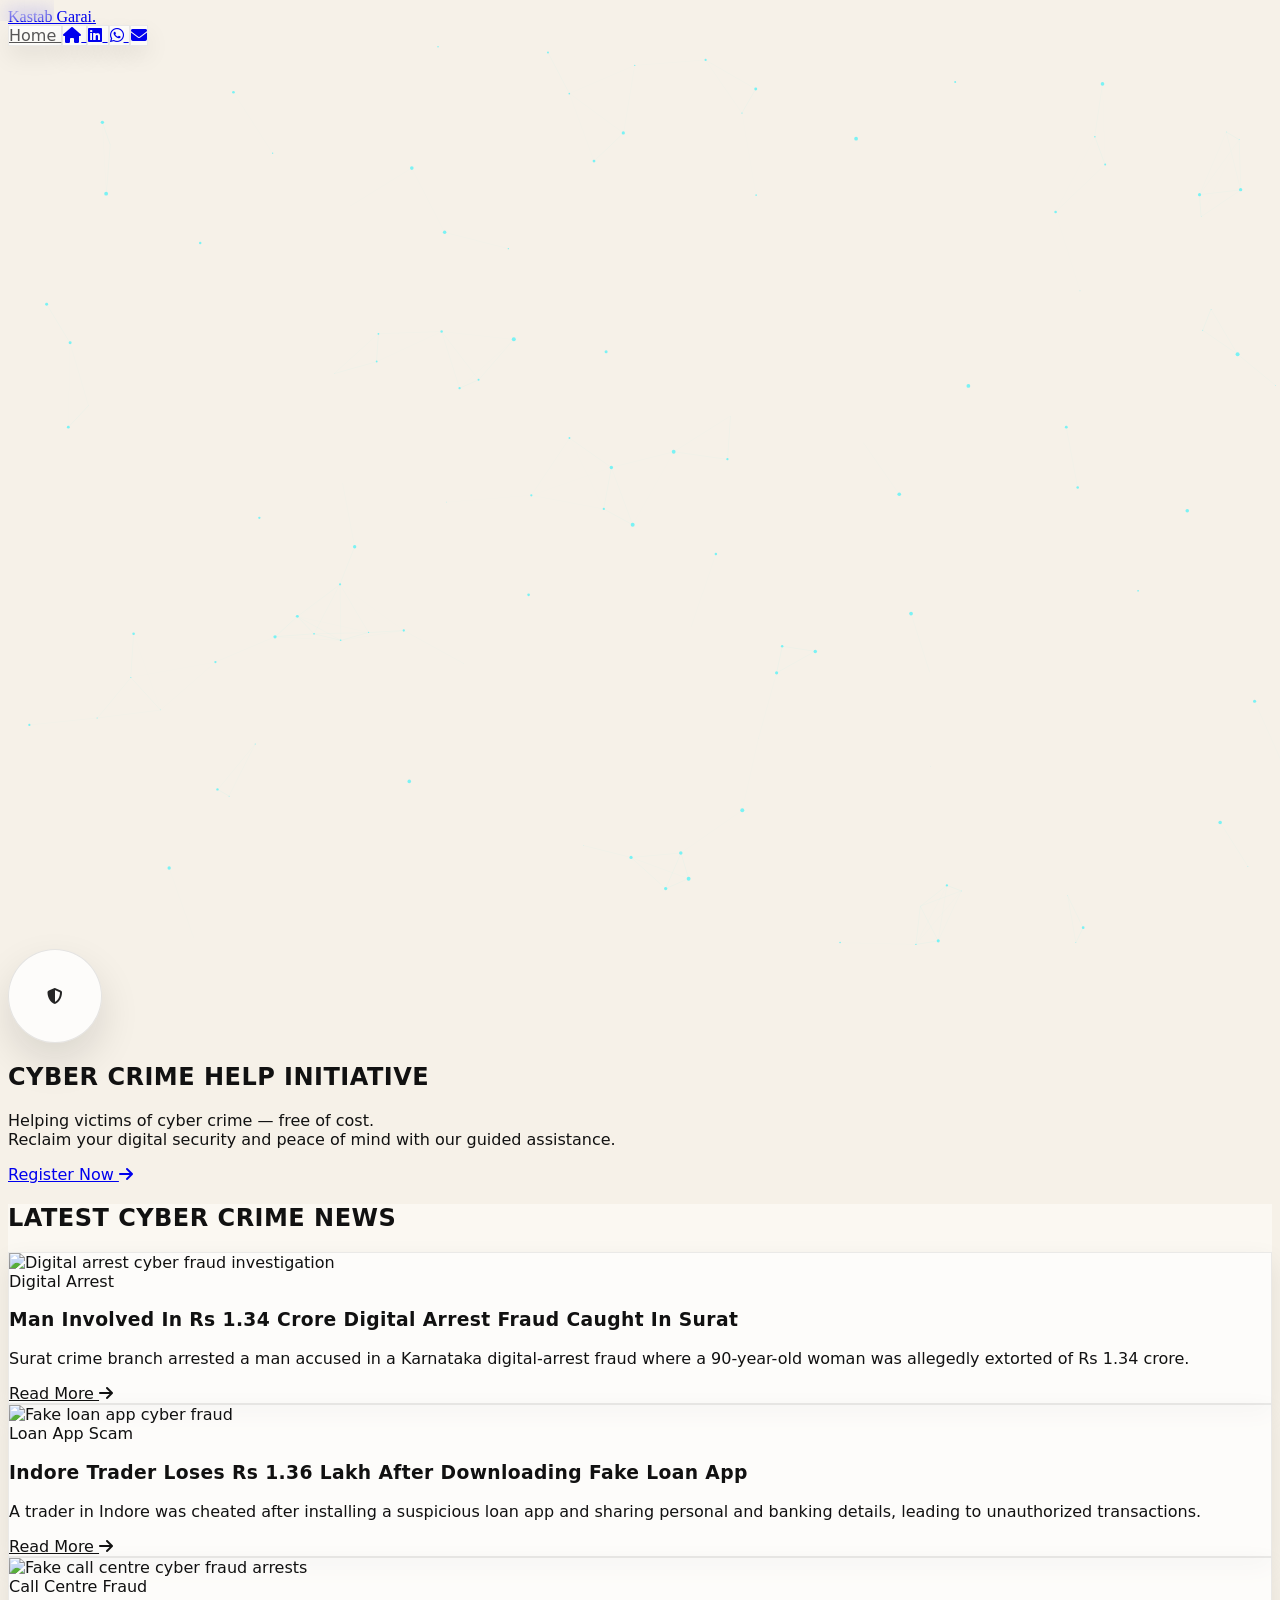
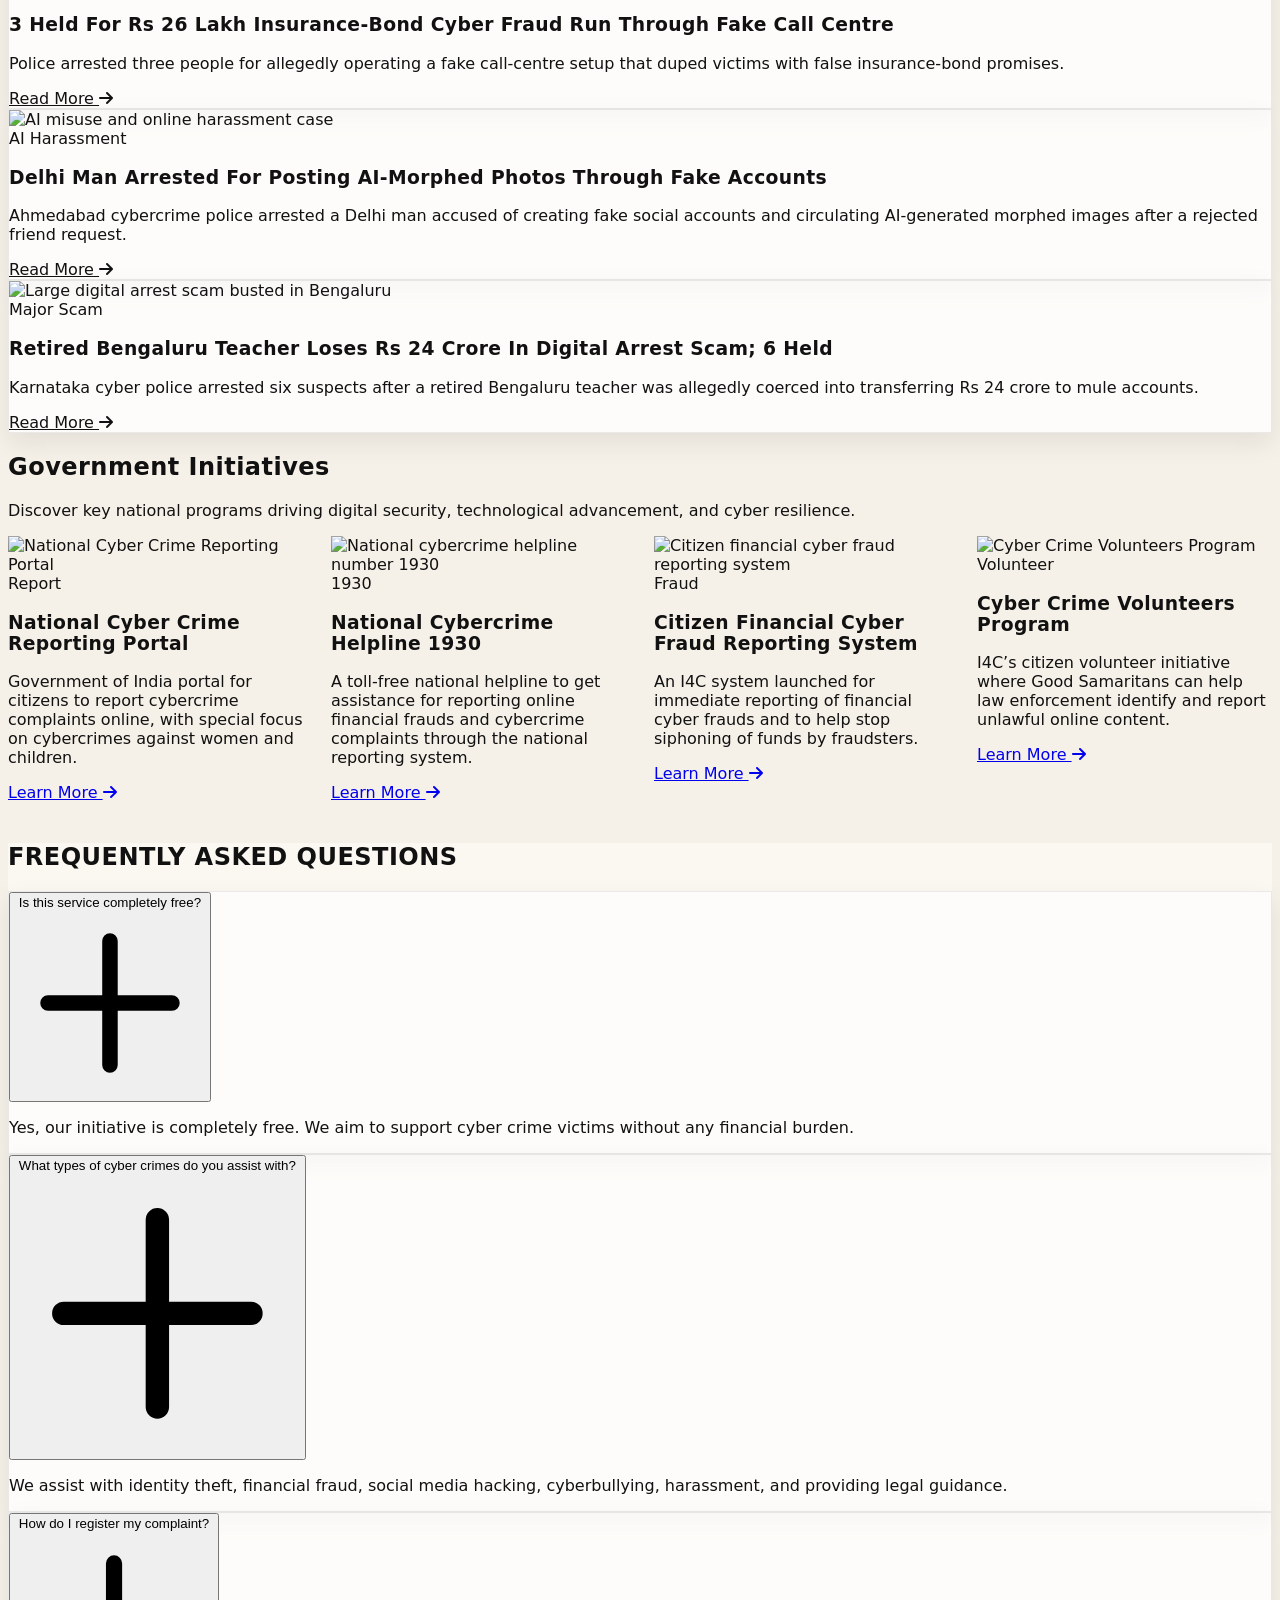
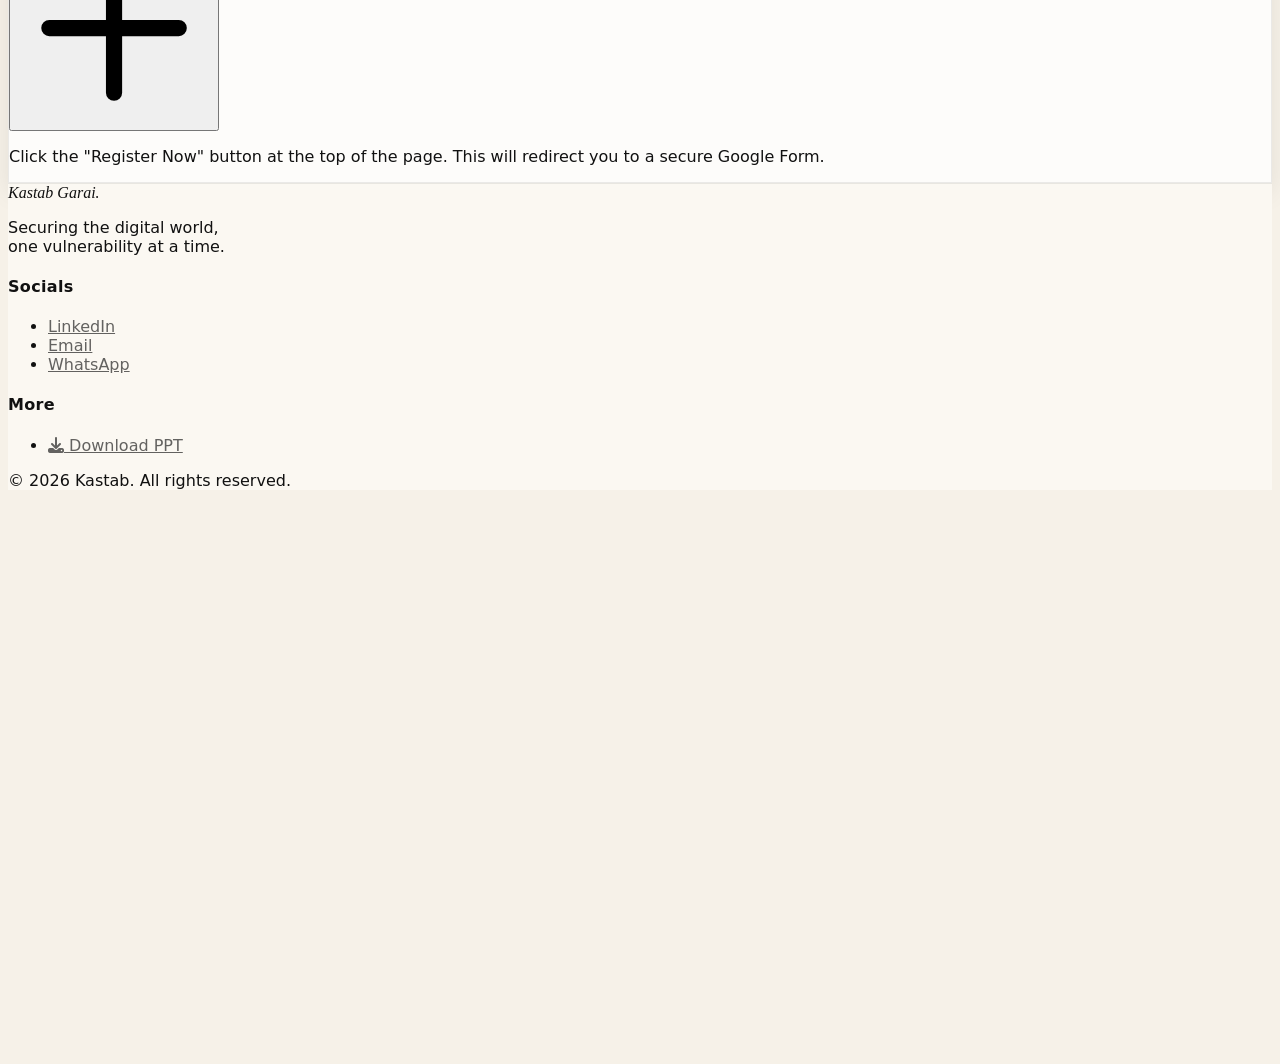
==== commit 728ea414: "Modified by AI" ====
--- a/cyberinitiative.html
+++ b/cyberinitiative.html
@@ -13,8 +13,8 @@
     <link rel="stylesheet" href="assets/css/style.css" />
     <link rel="stylesheet" href="assets/css/madison.css" />
 
+    <script src="assets/js/main.js"></script>
     <script src="https://cdn.tailwindcss.com"></script>
-    <script src="assets/js/main.js"></script>
   </head>
   <body class="w-full min-h-screen bg-white text-neutral-900 overflow-x-hidden theme-madison">
     
@@ -139,7 +139,7 @@
           <article class="glass-card flex flex-col h-full animate-on-scroll overflow-hidden">
             <div class="relative h-48 overflow-hidden group">
               <div class="absolute inset-0 bg-gradient-to-t from-neutral-900/20 to-transparent z-10"></div>
-              <img src="https://images.unsplash.com/photo-1563013544-824ae1b704d3?auto=format&fit=crop&q=80&w=800" alt="Digital arrest cyber fraud investigation" class="w-full h-full object-cover transition-transform duration-500 group-hover:scale-110">
+              <img src="https://images.unsplash.com/photo-1563013544-824ae1b704d3?auto=format&fit=crop&q=80&w=800" alt="Digital arrest cyber fraud investigation" width="800" height="533" loading="lazy" decoding="async" class="w-full h-full object-cover transition-transform duration-500 group-hover:scale-110">
               <div class="absolute top-4 left-4 z-20 bg-purple/90 backdrop-blur-sm text-xs px-3 py-1 font-bold rounded text-white uppercase tracking-wider">Digital Arrest</div>
             </div>
             <div class="p-6 flex flex-col flex-grow">
@@ -154,7 +154,7 @@
           <article class="glass-card flex flex-col h-full animate-on-scroll overflow-hidden" style="transition-delay: 100ms;">
             <div class="relative h-48 overflow-hidden group">
               <div class="absolute inset-0 bg-gradient-to-t from-neutral-900/20 to-transparent z-10"></div>
-              <img src="https://images.unsplash.com/photo-1563013544-824ae1b704d3?auto=format&fit=crop&q=80&w=800" alt="Fake loan app cyber fraud" class="w-full h-full object-cover transition-transform duration-500 group-hover:scale-110">
+              <img src="https://images.unsplash.com/photo-1563013544-824ae1b704d3?auto=format&fit=crop&q=80&w=800" alt="Fake loan app cyber fraud" width="800" height="533" loading="lazy" decoding="async" class="w-full h-full object-cover transition-transform duration-500 group-hover:scale-110">
               <div class="absolute top-4 left-4 z-20 bg-purple/90 backdrop-blur-sm text-xs px-3 py-1 font-bold rounded text-white uppercase tracking-wider">Loan App Scam</div>
             </div>
             <div class="p-6 flex flex-col flex-grow">
@@ -169,7 +169,7 @@
           <article class="glass-card flex flex-col h-full animate-on-scroll overflow-hidden" style="transition-delay: 200ms;">
             <div class="relative h-48 overflow-hidden group">
               <div class="absolute inset-0 bg-gradient-to-t from-neutral-900/20 to-transparent z-10"></div>
-              <img src="https://images.unsplash.com/photo-1556761175-5973dc0f32e7?auto=format&fit=crop&q=80&w=800" alt="Fake call centre cyber fraud arrests" class="w-full h-full object-cover transition-transform duration-500 group-hover:scale-110">
+              <img src="https://images.unsplash.com/photo-1556761175-5973dc0f32e7?auto=format&fit=crop&q=80&w=800" alt="Fake call centre cyber fraud arrests" width="800" height="533" loading="lazy" decoding="async" class="w-full h-full object-cover transition-transform duration-500 group-hover:scale-110">
               <div class="absolute top-4 left-4 z-20 bg-purple/90 backdrop-blur-sm text-xs px-3 py-1 font-bold rounded text-white uppercase tracking-wider">Call Centre Fraud</div>
             </div>
             <div class="p-6 flex flex-col flex-grow">
@@ -184,7 +184,7 @@
           <article class="glass-card flex flex-col h-full animate-on-scroll overflow-hidden" style="transition-delay: 300ms;">
             <div class="relative h-48 overflow-hidden group">
               <div class="absolute inset-0 bg-gradient-to-t from-neutral-900/20 to-transparent z-10"></div>
-              <img src="https://images.unsplash.com/photo-1516321318423-f06f85e504b3?auto=format&fit=crop&q=80&w=800" alt="AI misuse and online harassment case" class="w-full h-full object-cover transition-transform duration-500 group-hover:scale-110">
+              <img src="https://images.unsplash.com/photo-1516321318423-f06f85e504b3?auto=format&fit=crop&q=80&w=800" alt="AI misuse and online harassment case" width="800" height="533" loading="lazy" decoding="async" class="w-full h-full object-cover transition-transform duration-500 group-hover:scale-110">
               <div class="absolute top-4 left-4 z-20 bg-purple/90 backdrop-blur-sm text-xs px-3 py-1 font-bold rounded text-white uppercase tracking-wider">AI Harassment</div>
             </div>
             <div class="p-6 flex flex-col flex-grow">
@@ -199,7 +199,7 @@
           <article class="glass-card flex flex-col h-full animate-on-scroll overflow-hidden" style="transition-delay: 400ms;">
             <div class="relative h-48 overflow-hidden group">
               <div class="absolute inset-0 bg-gradient-to-t from-neutral-900/20 to-transparent z-10"></div>
-              <img src="https://images.unsplash.com/photo-1563986768609-322da13575f3?auto=format&fit=crop&q=80&w=800" alt="Large digital arrest scam busted in Bengaluru" class="w-full h-full object-cover transition-transform duration-500 group-hover:scale-110">
+              <img src="https://images.unsplash.com/photo-1563986768609-322da13575f3?auto=format&fit=crop&q=80&w=800" alt="Large digital arrest scam busted in Bengaluru" width="800" height="533" loading="lazy" decoding="async" class="w-full h-full object-cover transition-transform duration-500 group-hover:scale-110">
               <div class="absolute top-4 left-4 z-20 bg-purple/90 backdrop-blur-sm text-xs px-3 py-1 font-bold rounded text-white uppercase tracking-wider">Major Scam</div>
             </div>
             <div class="p-6 flex flex-col flex-grow">
@@ -329,8 +329,11 @@
             <img
               src="${item.imgSrc}"
               alt="${item.imgAlt}"
+              width="900"
+              height="600"
               class="w-full h-full object-cover transition-transform duration-700 group-hover/card:scale-110"
               loading="lazy"
+              decoding="async"
               onerror="this.src='https://placehold.co/600x400/1e293b/ffffff?text=Initiative'"
             >
 
@@ -397,91 +400,7 @@
 
   document.addEventListener('DOMContentLoaded', loadGovernmentInitiatives);
 </script>
-
-    <!-- TESTIMONIALS -->
-    <!-- <section id="testimonials" class="py-24 bg-white relative border-t border-b border-neutral-200">
-      <div class="max-w-[1400px] mx-auto px-[5%] relative z-10">
-        <div class="text-center mb-16 animate-on-scroll">
-          <h2 class="text-4xl md:text-5xl font-bold mb-4">
-            <span class="text-purple text-glow-purple">IMPACT</span> STORIES
-          </h2>
-          <p class="text-neutral-600 max-w-2xl mx-auto font-sans">Hear directly from those we've helped secure and protect.</p>
-        </div>
-
-        <div class="swiper testimonialSwiper pb-12 animate-on-scroll">
-          <div class="swiper-wrapper">
-            <div class="swiper-slide w-64 md:w-80 h-[450px]">
-              <a href="https://www.youtube.com/shorts/placeholder1" target="_blank" class="block w-full h-full relative rounded-2xl overflow-hidden glass-card-purple shadow-lg border border-white/10 group">
-                <img src="https://images.unsplash.com/photo-1573164713988-8665fc963095?auto=format&fit=crop&q=80&w=400&h=711" alt="Testimonial 1" class="absolute inset-0 w-full h-full object-cover">
-                <div class="absolute inset-0 bg-gradient-to-t from-black/90 via-black/40 to-black/10"></div>
-                <div class="absolute inset-0 flex items-center justify-center opacity-0 group-hover:opacity-100 transition-opacity bg-black/40 backdrop-blur-sm">
-                  <div class="w-16 h-16 bg-red-600 rounded-full flex items-center justify-center text-white text-2xl shadow-[0_0_20px_rgba(255,0,0,0.5)]">
-                    <i class="fa-solid fa-play ml-1"></i>
-                  </div>
-                </div>
-                <div class="absolute bottom-6 left-6 right-6">
-                  <h4 class="text-white font-bold text-lg mb-1">Recovered Funds</h4>
-                  <p class="text-gray-300 text-sm font-sans line-clamp-2">"They helped me trace the fraudsters and get my stolen money back."</p>
-                </div>
-              </a>
-            </div>
-
-            <div class="swiper-slide w-64 md:w-80 h-[450px]">
-              <a href="https://www.youtube.com/shorts/placeholder2" target="_blank" class="block w-full h-full relative rounded-2xl overflow-hidden glass-card shadow-lg border border-white/10 group">
-                <img src="https://images.unsplash.com/photo-1549692520-acc6669e2f0c?auto=format&fit=crop&q=80&w=400&h=711" alt="Testimonial 2" class="absolute inset-0 w-full h-full object-cover">
-                <div class="absolute inset-0 bg-gradient-to-t from-black/90 via-black/40 to-black/10"></div>
-                <div class="absolute inset-0 flex items-center justify-center opacity-0 group-hover:opacity-100 transition-opacity bg-black/40 backdrop-blur-sm">
-                  <div class="w-16 h-16 bg-red-600 rounded-full flex items-center justify-center text-white text-2xl shadow-[0_0_20px_rgba(255,0,0,0.5)]">
-                    <i class="fa-solid fa-play ml-1"></i>
-                  </div>
-                </div>
-                <div class="absolute bottom-6 left-6 right-6">
-                  <h4 class="text-white font-bold text-lg mb-1">Identity Restored</h4>
-                  <p class="text-gray-300 text-sm font-sans line-clamp-2">"My hacked social accounts are finally secure again thanks to the initiative."</p>
-                </div>
-              </a>
-            </div>
-
-            <div class="swiper-slide w-64 md:w-80 h-[450px]">
-              <a href="https://www.youtube.com/shorts/placeholder3" target="_blank" class="block w-full h-full relative rounded-2xl overflow-hidden glass-card shadow-lg border border-white/10 group">
-                <img src="https://images.unsplash.com/photo-1560250097-0b93528c311a?auto=format&fit=crop&q=80&w=400&h=711" alt="Testimonial 3" class="absolute inset-0 w-full h-full object-cover">
-                <div class="absolute inset-0 bg-gradient-to-t from-black/90 via-black/40 to-black/10"></div>
-                <div class="absolute inset-0 flex items-center justify-center opacity-0 group-hover:opacity-100 transition-opacity bg-black/40 backdrop-blur-sm">
-                  <div class="w-16 h-16 bg-red-600 rounded-full flex items-center justify-center text-white text-2xl shadow-[0_0_20px_rgba(255,0,0,0.5)]">
-                    <i class="fa-solid fa-play ml-1"></i>
-                  </div>
-                </div>
-                <div class="absolute bottom-6 left-6 right-6">
-                  <h4 class="text-white font-bold text-lg mb-1">Fraud Prevention</h4>
-                  <p class="text-gray-300 text-sm font-sans line-clamp-2">"The awareness sessions saved my company from a massive phishing attack."</p>
-                </div>
-              </a>
-            </div>
-
-            <div class="swiper-slide w-64 md:w-80 h-[450px]">
-              <a href="https://www.youtube.com/shorts/placeholder4" target="_blank" class="block w-full h-full relative rounded-2xl overflow-hidden glass-card shadow-lg border border-white/10 group">
-                <img src="https://images.unsplash.com/photo-1551836022-d5d88e9218df?auto=format&fit=crop&q=80&w=400&h=711" alt="Testimonial 4" class="absolute inset-0 w-full h-full object-cover">
-                <div class="absolute inset-0 bg-gradient-to-t from-black/90 via-black/40 to-black/10"></div>
-                <div class="absolute inset-0 flex items-center justify-center opacity-0 group-hover:opacity-100 transition-opacity bg-black/40 backdrop-blur-sm">
-                  <div class="w-16 h-16 bg-red-600 rounded-full flex items-center justify-center text-white text-2xl shadow-[0_0_20px_rgba(255,0,0,0.5)]">
-                    <i class="fa-solid fa-play ml-1"></i>
-                  </div>
-                </div>
-                <div class="absolute bottom-6 left-6 right-6">
-                  <h4 class="text-white font-bold text-lg mb-1">Stalking Resolved</h4>
-                  <p class="text-gray-300 text-sm font-sans line-clamp-2">"I felt safe again after they helped track down my cyberstalker."</p>
-                </div>
-              </a>
-            </div>
-          </div>
-          <div class="swiper-pagination mt-10"></div>
-          <div class="swiper-button-next"></div>
-<div class="swiper-button-prev"></div>
-        </div>
-      </div>
-    </section> -->
-
-    <!-- FAQ -->
+<!-- FAQ -->
     <section class="bg-lightbg py-24 relative z-10" id="faq">
       <div class="max-w-3xl mx-auto px-[5%]">
         <div class="text-center mb-16 animate-on-scroll">
@@ -607,50 +526,6 @@
         init(); animate();
         window.addEventListener('resize', () => { canvas.width = window.innerWidth; canvas.height = window.innerHeight; init(); });
       }
-
-      // Swiper Init
-      // Swiper Init
-if (typeof Swiper !== 'undefined') {
-
-  // ✅ Impact Stories slider FIX
-  new Swiper('.testimonialSwiper', {
-
-    effect: "coverflow",
-    grabCursor: true,
-    centeredSlides: true,
-    slidesPerView: "auto",
-
-    coverflowEffect: {
-      rotate: 20,
-      stretch: 0,
-      depth: 120,
-      modifier: 1,
-      slideShadows: false,
-    },
-
-    loop: true,
-
-    pagination: {
-      el: ".swiper-pagination",
-      clickable: true,
-    },
-
-    navigation: {
-      nextEl: ".swiper-button-next",
-      prevEl: ".swiper-button-prev",
-    },
-
-    breakpoints: {
-      320: { slidesPerView: 1 },
-      768: { slidesPerView: 2 },
-      1024: { slidesPerView: 3 }
-    }
-
-  });
-
-}
-      
-
       // FAQ Toggle Function
       window.toggleFaq = function(index) {
         const faqAnswer = document.getElementById(`faq-answer-${index}`);
@@ -663,4 +538,4 @@
       };
     </script>
   </body>
-</html>+</html>
--- a/assets/css/madison.css
+++ b/assets/css/madison.css
@@ -1,7 +1,3 @@
-/* Madison-inspired light theme overrides
-   Applied by adding `theme-madison` to <body>. */
-@import url('https://fonts.googleapis.com/css2?family=Orbitron:wght@400;500;700;900&family=Rajdhani:wght@400;500;600;700&display=swap');
-
 .theme-madison {
   --m-bg: #f6f1e8;
   --m-bg-2: #fbf8f2;
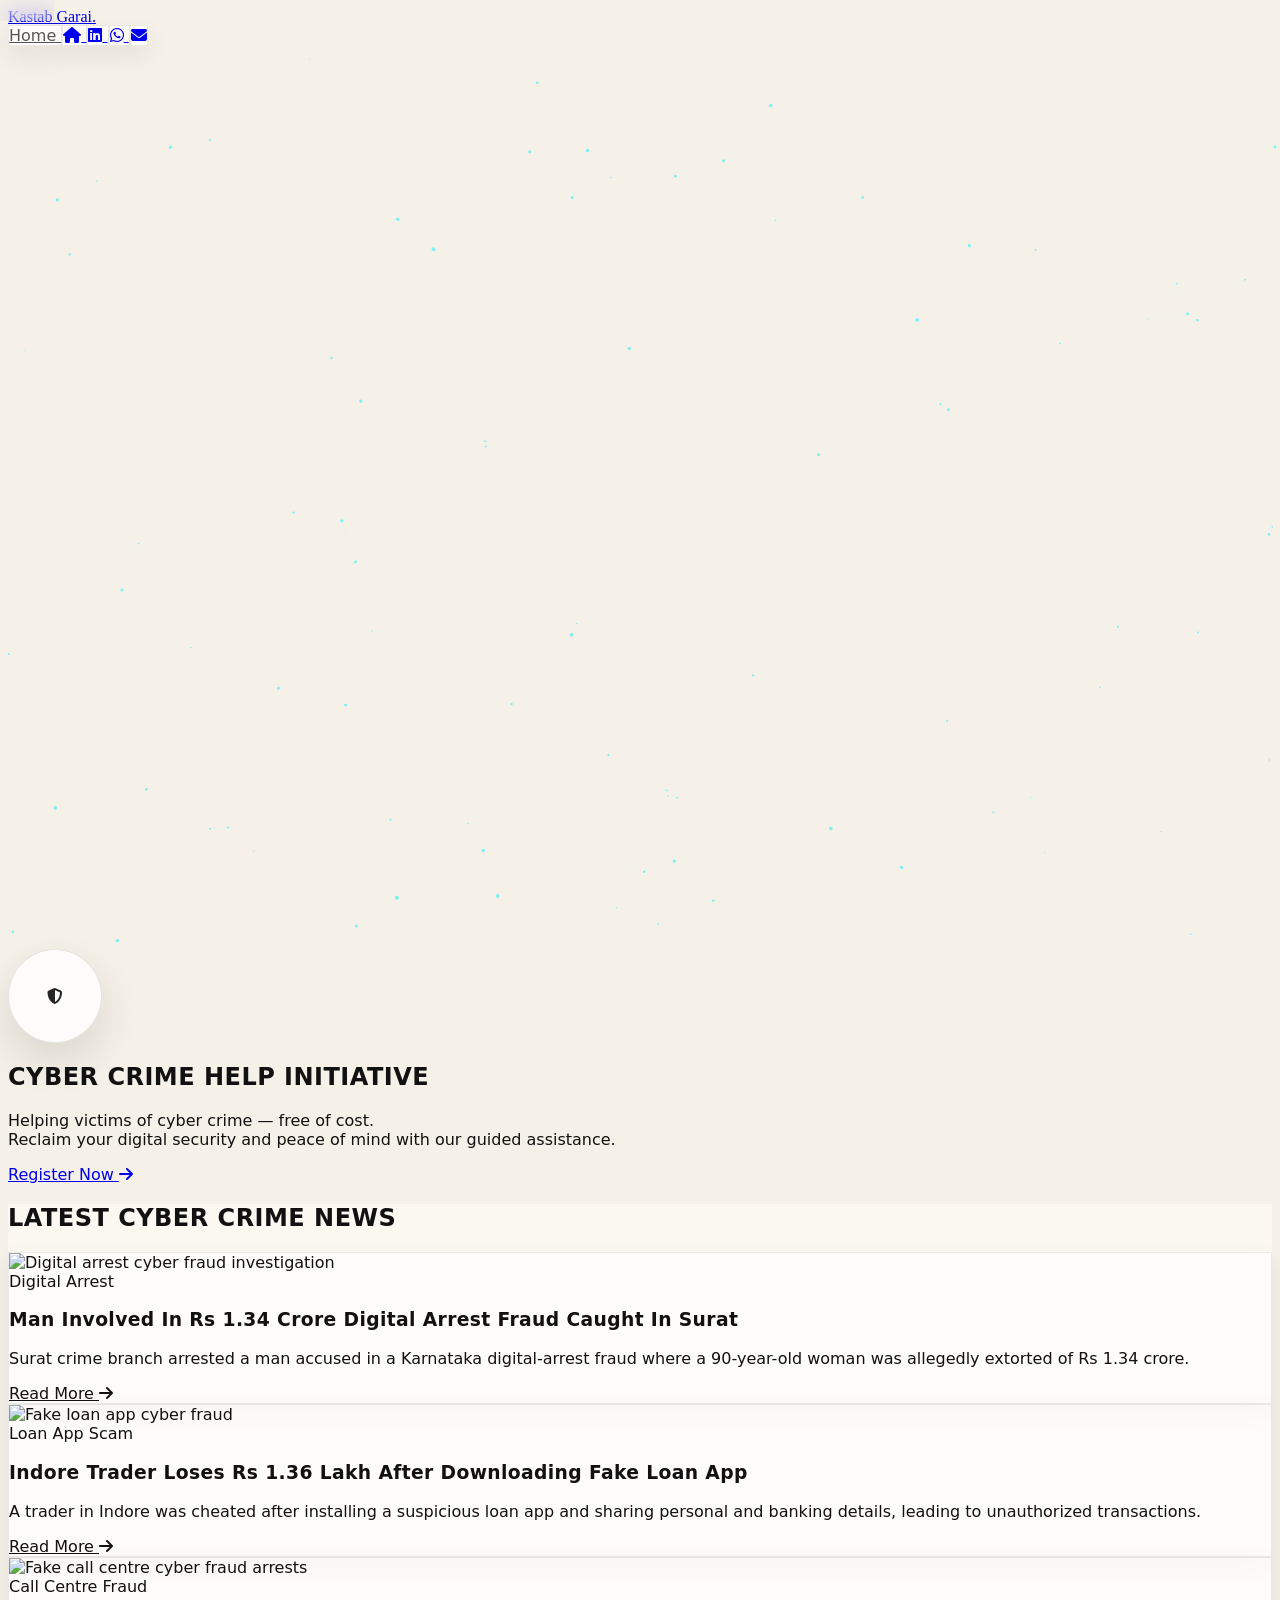
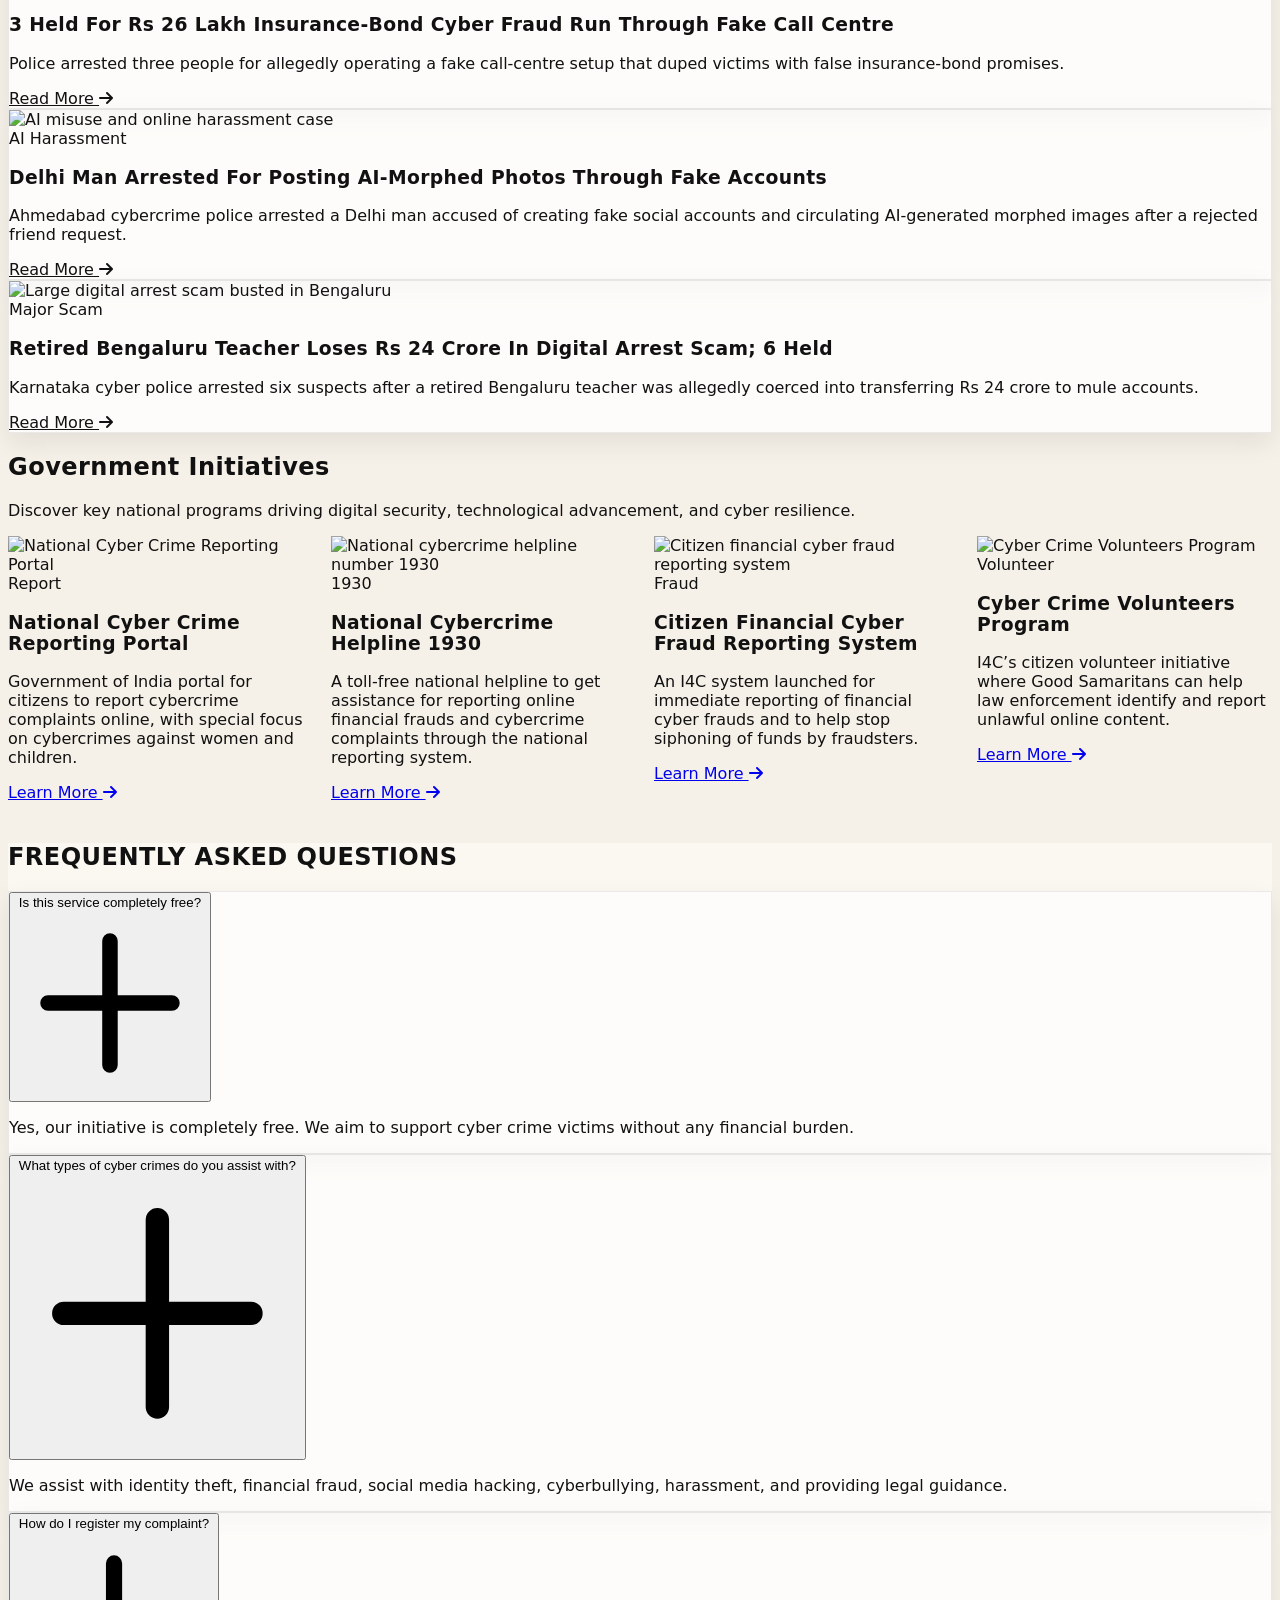
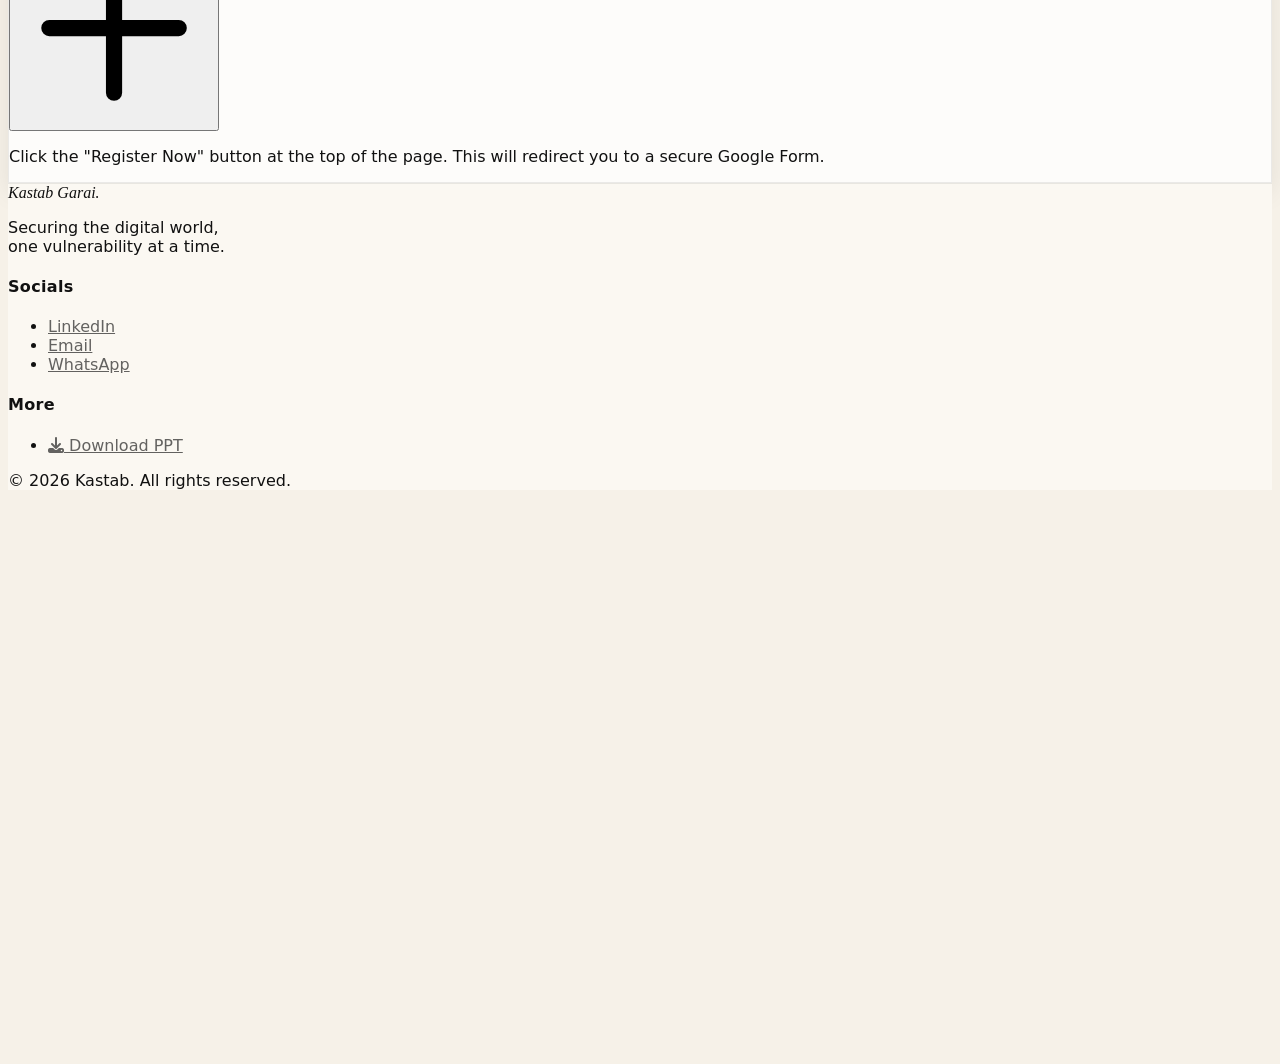
==== commit 6731be2a: "fixed featuredOn.json" ====
--- a/cyberinitiative.html
+++ b/cyberinitiative.html
@@ -10,7 +10,7 @@
     
     <link rel="stylesheet" href="https://cdnjs.cloudflare.com/ajax/libs/font-awesome/6.4.0/css/all.min.css" />
     <link rel="stylesheet" href="https://cdn.jsdelivr.net/npm/swiper@10/swiper-bundle.min.css" />
-    <link rel="stylesheet" href="assets/css/style.css" />
+    <link rel="stylesheet" href="assets/css/style.css?v=featured-on" />
     <link rel="stylesheet" href="assets/css/madison.css" />
 
     <script src="assets/js/main.js"></script>
--- a/assets/css/style.css
+++ b/assets/css/style.css
@@ -16,4 +16,87 @@
 }
 ::-webkit-scrollbar-thumb:hover {
     background: #ff8c00;
-}+}
+
+.featured-marquee {
+    position: relative;
+    overflow: hidden;
+    mask-image: linear-gradient(90deg, transparent, #000 10%, #000 90%, transparent);
+    -webkit-mask-image: linear-gradient(90deg, transparent, #000 10%, #000 90%, transparent);
+}
+
+.featured-marquee-track {
+    display: flex;
+    width: max-content;
+    gap: clamp(1rem, 3vw, 2rem);
+    animation: featured-marquee 28s linear infinite;
+    will-change: transform;
+}
+
+.featured-marquee:hover .featured-marquee-track {
+    animation-play-state: paused;
+}
+
+.featured-logo {
+    width: clamp(150px, 18vw, 220px);
+    aspect-ratio: 11 / 4;
+    display: inline-flex;
+    align-items: center;
+    justify-content: center;
+    flex: 0 0 auto;
+    padding: 0.85rem 1.2rem;
+    border: 1px solid rgba(17, 17, 17, 0.08);
+    border-radius: 1rem;
+    background: rgba(255, 255, 255, 0.72);
+    box-shadow: 0 12px 28px rgba(17, 17, 17, 0.07);
+    opacity: 1;
+    transition: transform 200ms ease, box-shadow 200ms ease, border-color 200ms ease, background 200ms ease;
+}
+
+.featured-logo:hover,
+.featured-logo:focus-visible {
+    transform: translateY(-2px);
+    background: rgba(255, 255, 255, 0.9);
+    border-color: rgba(17, 17, 17, 0.18);
+    box-shadow: 0 18px 36px rgba(17, 17, 17, 0.12);
+}
+
+.featured-logo:focus-visible {
+    outline: 3px solid rgba(255, 178, 0, 0.65);
+    outline-offset: 4px;
+}
+
+.featured-logo img {
+    width: 100%;
+    height: 100%;
+    object-fit: contain;
+}
+
+.featured-empty {
+    width: 100%;
+    text-align: center;
+    color: rgba(17, 17, 17, 0.62);
+}
+
+@keyframes featured-marquee {
+    from {
+        transform: translateX(0);
+    }
+    to {
+        transform: translateX(calc(-50% - clamp(0.5rem, 1.5vw, 1rem)));
+    }
+}
+
+@media (prefers-reduced-motion: reduce) {
+    .featured-marquee {
+        mask-image: none;
+        -webkit-mask-image: none;
+    }
+
+    .featured-marquee-track {
+        width: 100%;
+        flex-wrap: wrap;
+        justify-content: center;
+        animation: none;
+    }
+}
